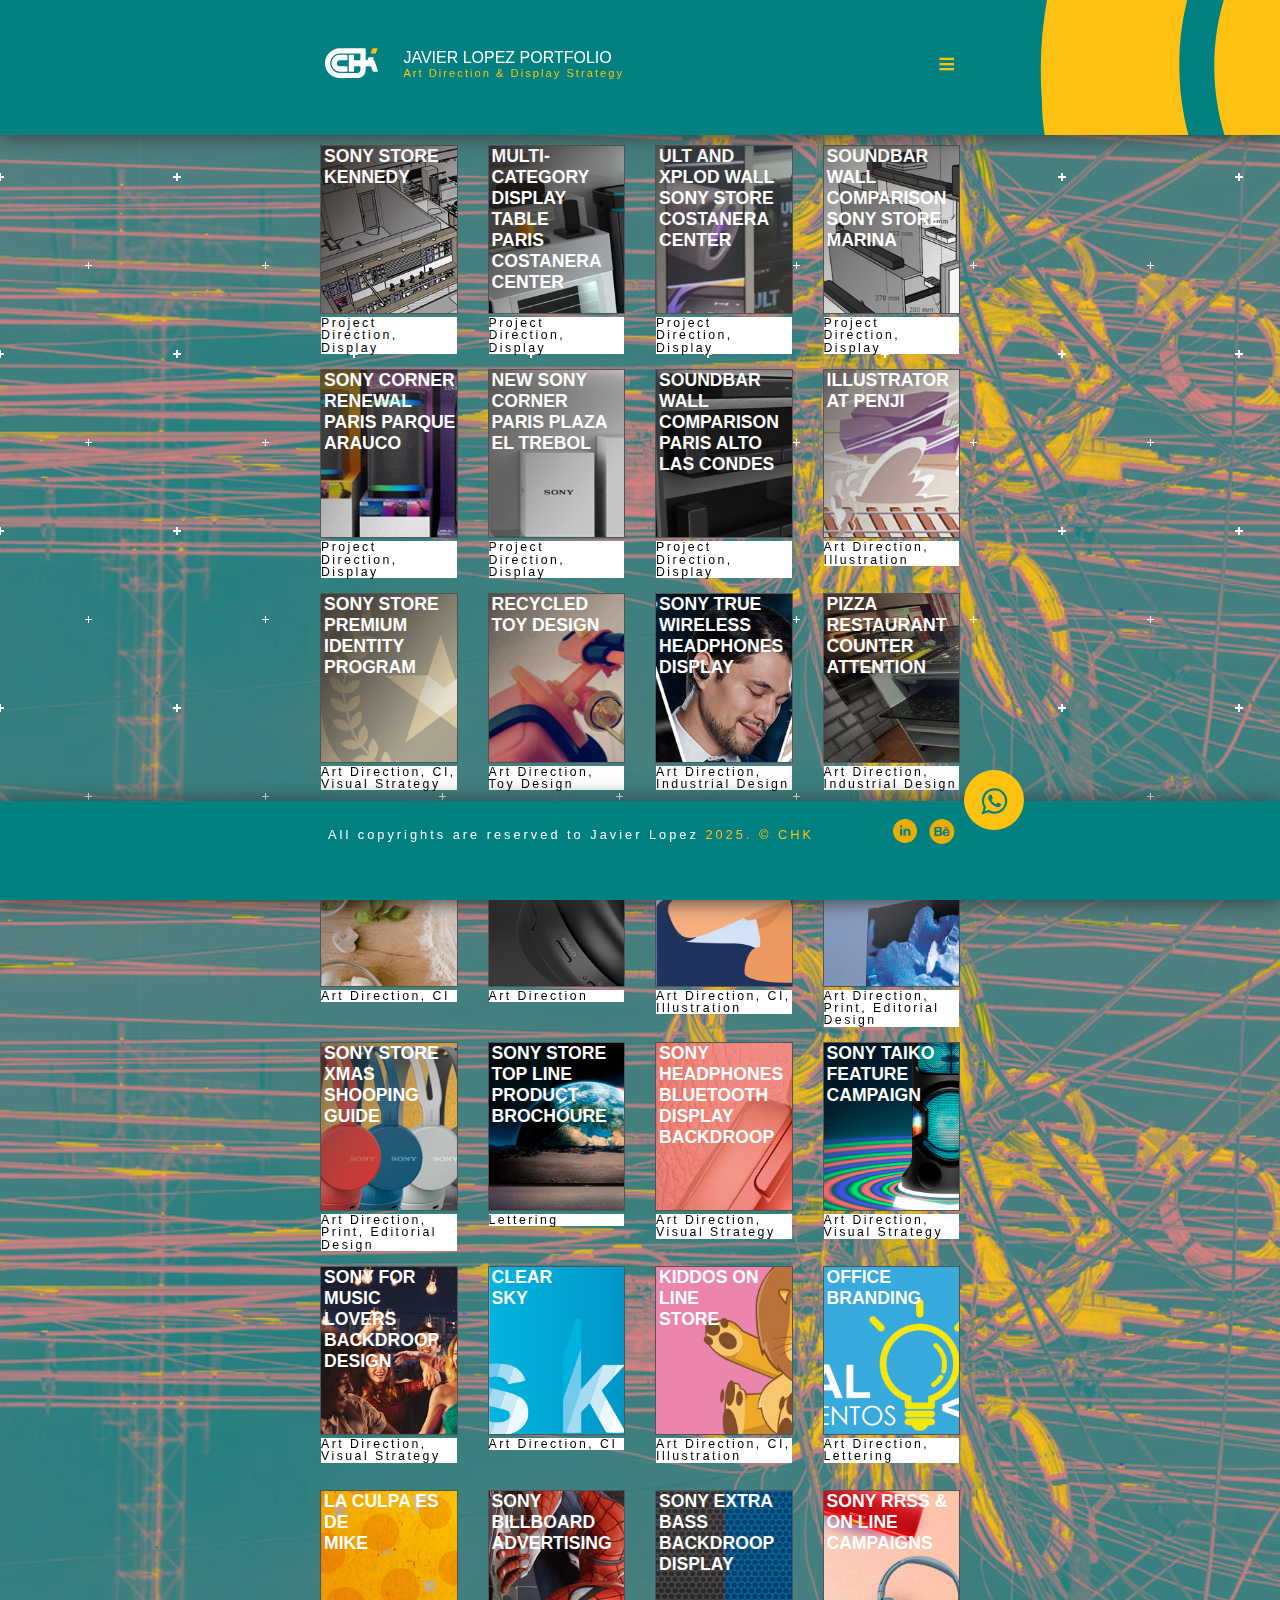
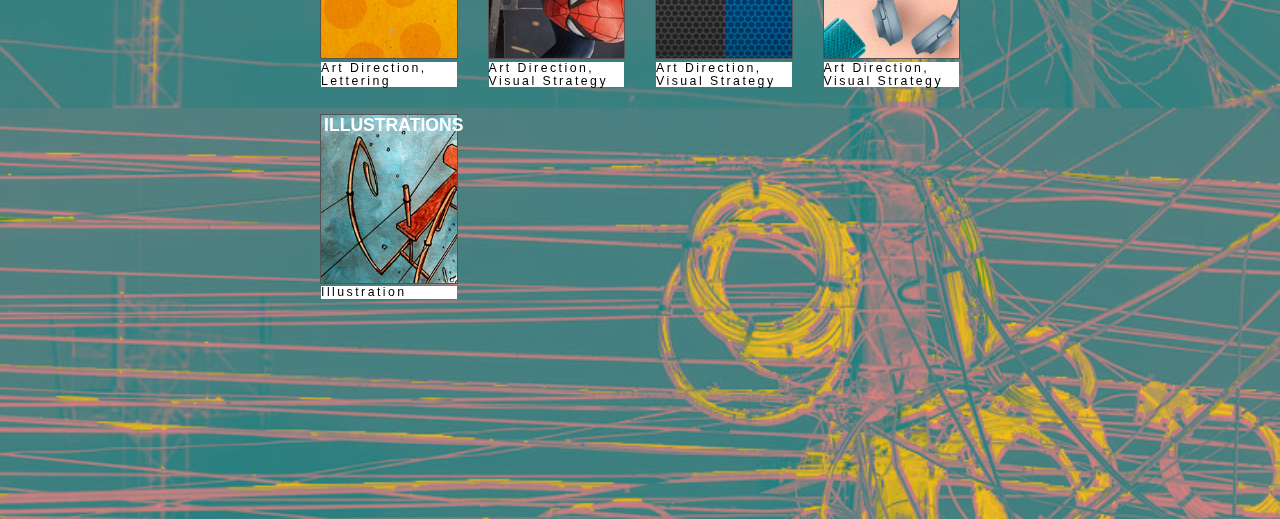
==== index.html @ 360b178e "Add files via upload" ====
<!doctype html>
<html>
<head>
<meta charset="UTF-8">
	
<link href="favicon.ico" rel="shortcut icon" type="image/x-icon"/>
<link href="favicon.ico" rel="icon" type="image/x-icon"/>
<link rel="manifest" href="manifest.json">
	<script src="https://cdn.jsdelivr.net/npm/swiffy-slider@1.4.0/dist/js/swiffy-slider.min.js" crossorigin="anonymous" defer></script>
<link href="https://cdn.jsdelivr.net/npm/swiffy-slider@1.4.0/dist/css/swiffy-slider.min.css" rel="stylesheet" crossorigin="anonymous">
	
<meta name="viewport" content="width=device-width, initial-scale=1.0">
<meta http-equiv="Content-Type" content="text/html; charset=iso-8859-1"/>
	
<title>JAVIER LOPEZ</title>
	
<link href="style.css" rel="stylesheet" type="text/css" />
<link rel="stylesheet" href="whatsapp.css">
	
</head>

<body>
	
	
	
	<div class="patternbox">
		<div class="cablesbox">
	
	  <link rel="stylesheet" href="https://maxcdn.bootstrapcdn.com/font-awesome/4.5.0/css/font-awesome.min.css">
<a href="https://api.whatsapp.com/send?phone=56939132270&text=" class="float" target="_blank">
<i class="fa fa-whatsapp my-float"></i>
</a>
	
<header class="header">
	
	<svg class="headerback"></svg>
	
	
	
	
	
  <div class="top logo-nav-container"> <span class="logo-icon">
	  
	  
	  
	  
<svg version="1.1" xmlns="http://www.w3.org/2000/svg" xmlns:xlink="http://www.w3.org/1999/xlink" x="0px" y="0px"
	 width="72.058px" height="40.489px" viewBox="0 0 72.058 40.489" enable-background="new 0 0 72.058 40.489" xml:space="preserve">
<g id="LETRAC">
	<path fill="#FFFFFF" d="M20.276,16.011h9.442c0.468,0,0.846-0.378,0.846-0.845V9.67c0.002-0.471-0.39-0.848-0.846-0.845
		c0,0-9.444,0-9.444,0c-15.147,0.603-15.139,22.237,0,22.838h9.444c0.456,0.003,0.848-0.375,0.846-0.846c0,0,0-5.646,0-5.646
		c0-0.467-0.378-0.845-0.846-0.845h-9.593C14.557,24.241,14.861,16.088,20.276,16.011z"/>
</g>
<g id="LETRAHK">
	<path fill="#FFFFFF" d="M72.004,30.542l-4.947-14.024c-0.125-0.297-0.42-0.507-0.764-0.507c-0.582,0.014-0.999-0.624-0.762-1.151
		c0,0,0.646-1.602,0.646-1.602c0.009-0.019,0.017-0.038,0.024-0.06c0.187-0.522-0.221-1.113-0.784-1.1c0,0-5.464,0-5.464,0
		c-0.297,0-0.56,0.157-0.706,0.395l-1.396,3.058c-0.135,0.273-0.417,0.46-0.743,0.46H56.17c-0.456,0-0.828-0.37-0.828-0.828V0.854
		c0-0.362-0.233-0.67-0.556-0.784C54.483-0.098,20.591,0.1,20.28,0.021C8.357-0.039-0.809,10.317,0.057,22.071
		C0.058,27.935,5.687,39.22,18.2,40.361c-1.31,0.269,25.89,0.015,25.906,0.102c6.179-0.002,11.237-4.971,11.237-11.466v-3.843
		c0-0.458,0.371-0.828,0.828-0.828h5.696c0.356,0,0.66,0.224,0.777,0.54l2.374,6.252c0.116,0.317,0.421,0.545,0.778,0.545h5.433
		C71.802,31.672,72.211,31.063,72.004,30.542z M48.155,29.079c0,2.625-1.761,4.34-4.052,4.34H20.281
		c-17.465-0.69-17.48-25.654,0-26.349c0,0,27.875,0,27.875,0v8.113c0,0.458-0.372,0.828-0.829,0.828h-6.985
		c-0.459,0-0.83-0.37-0.83-0.828V9.687c0-0.457-0.37-0.829-0.828-0.829h-5.534c-0.464-0.002-0.832,0.382-0.829,0.829
		c0,0,0,21.146,0,21.146c0,0.459,0.37,0.83,0.829,0.83h5.534c0.462,0.002,0.832-0.384,0.828-0.83c0,0,0-5.678,0-5.678
		c0-0.458,0.372-0.828,0.83-0.828h6.985c0.457,0,0.829,0.37,0.829,0.828v3.843C48.153,29.025,48.162,29.06,48.155,29.079z
		 M55.302,29.269c-0.012-0.002,0.004-0.024,0.006-0.037C55.308,29.232,55.302,29.269,55.302,29.269z"/>
</g>
<g id="TILDEK">
	<path fill="#FCC111" d="M71.345,1.186c0.246-0.527-0.174-1.175-0.758-1.161c0,0-5.464,0-5.464,0c-0.301,0-0.561,0.159-0.707,0.396
		l-2.144,5.488c-0.242,0.527,0.173,1.175,0.759,1.161c0,0,5.465,0,5.465,0c0.299,0,0.562-0.159,0.708-0.397L71.345,1.186z"/>
</g>
</svg>
	  
	  
	  

	  
	  </span>
	  
	<a href="#" class="logo">JAVIER LOPEZ <strong>PORTFOLIO</strong><br>
    <div><strong>Art Direction &amp; Display Strategy</strong></div>
    </a>
	  
    <div id="myNav" class="overlay"> <a href="javascript:void(0)" class="closebtn" onClick="closeNav()">&times;</a>
    <div class="overlay-content"> <h1 href="#">Hello!</h1>
		
		<a class="about">
Welcome to my portfolio, my name is Javier Alejandro López an art director from Venezuela, now based in Santiago, Chile. I focus on display strategy and brand experiences—from concept to execution. Over the past few years, I&rsquo;ve led the creative development of retail spaces and product exhibitions for Sony, including the full redesign of the Sony Store and interactive displays across major malls in Chile.<br><br>
My work blends visual storytelling with strategic thinking to create spaces that not only look great but also connect with people. Whether it&rsquo;s launching a new product line, designing immersive experiences, or reimagining how a brand shows up in-store, I&rsquo;m all about bringing ideas to life in a bold and meaningful way.<br><br>In this portfolio, you’ll find a curated selection of my recent work, including graphic design, illustrations, and experimental personal projects that showcase my creativity and range across different mediums.<br><br>
If you'd like to get in touch, feel free to reach out via WhatsApp or email—I&rsquo;d love to connect!<br><br><strong>chk.003@gmail.com</strong></a>

		<br>
		
		
		<img src="chk-tag.png" alt="">
		
		</div>
		
    </div>
	  
    <span class="bot" style="font-size:30px;cursor:pointer" onClick="openNav()">&#8801;</span></div>
	
</header>
	
	
<main class="main">
  <div class="fc">

	<a href="#miModal29" class="item" id="item29">
		SONY STORE<br>KENNEDY<p class="caption">Project Direction, Display</p>
		</a>
		<div id="miModal29" class="modal">
		<div class="modal-contenido">
	
			
	<div class="swiffy-slider slider-item-ratio-3x4 slider-item-nogap slider-item-nosnap slider-nav-dark slider-nav-visible slider-nav-page slider-indicators-square slider-indicators-dark slider-indicators-outside slider-indicators-highlight slider-indicators-sm" style="--swiffy-slider-nav-light:b;">
			<a href="#">&times;</a>
		<h2>Sony Store Kennedy</h2>
		<ul class="slider-container">
			<li><img src="SSKENNEDY-1.jpg" style="max-width: 100%;height: auto;"></li>
			<li><img src="SSKENNEDY-2.jpg" style="max-width: 100%;height: auto;"></li>
			<li><img src="SSKENNEDY-3.jpg" style="max-width: 100%;height: auto;"></li>
			<li><img src="SSKENNEDY-4.jpg" style="max-width: 100%;height: auto;"></li>
			<li><img src="SSKENNEDY-5.jpg" style="max-width: 100%;height: auto;"></li>
			<li><img src="SSKENNEDY-6.jpg" style="max-width: 100%;height: auto;"></li>
			<li><img src="SSKENNEDY-7.jpg" style="max-width: 100%;height: auto;"></li>
			<li><img src="SSKENNEDY-8.jpg" style="max-width: 100%;height: auto;"></li>
			<li><img src="SSKENNEDY-9.jpg" style="max-width: 100%;height: auto;"></li>
			<li><img src="SSKENNEDY-10.jpg" style="max-width: 100%;height: auto;"></li>
			<li><img src="SSKENNEDY-11.jpg" style="max-width: 100%;height: auto;"></li>
			<li><img src="SSKENNEDY-12.jpg" style="max-width: 100%;height: auto;"></li>
		</ul>
		<button type="button" class="slider-nav" ></button>
		<button type="button" class="slider-nav slider-nav-next" ></button>
		
		<p>
			I led the redesign of the Sony Store Kennedy so you can experience the brand like never before—through a modern, interactive space that feels more connected to you. It&rsquo;s an environment created to inspire, engage, and bring Sony even closer to people.<br><br><strong>Sony Store Kennedy, Chile 2025</strong></p>
	
		<div class="slider-indicators">
			<button class="active"></button>
			<button></button>
			<button></button>
		</div>
	</div>
			
		</div>
		</div>

	<a href="#miModal28" class="item" id="item28">
		MULTI-CATEGORY DISPLAY TABLE<br>PARIS COSTANERA CENTER<p class="caption">Project Direction, Display</p>
		</a>
		<div id="miModal28" class="modal">
		<div class="modal-contenido">
	
			
	<div class="swiffy-slider slider-item-ratio-3x4 slider-item-nogap slider-item-nosnap slider-nav-dark slider-nav-visible slider-nav-page slider-indicators-square slider-indicators-dark slider-indicators-outside slider-indicators-highlight slider-indicators-sm" style="--swiffy-slider-nav-light:b;">
			<a href="#">&times;</a>
		<h2>Multi-category Display Table Paris Costanera Center</h2>
		<ul class="slider-container">
			<li><img src="MESA_PARISCOSTANERA-1.jpg" style="max-width: 100%;height: auto;"></li>
			<li><img src="MESA_PARISCOSTANERA-2.jpg" style="max-width: 100%;height: auto;"></li>
			<li><img src="MESA_PARISCOSTANERA-3.jpg" style="max-width: 100%;height: auto;"></li>
			<li><img src="MESA_PARISCOSTANERA-4.jpg" style="max-width: 100%;height: auto;"></li>
			<li><img src="MESA_PARISCOSTANERA-5.jpg" style="max-width: 100%;height: auto;"></li>
			<li><img src="MESA_PARISCOSTANERA-6.jpg" style="max-width: 100%;height: auto;"></li>
			<li><img src="MESA_PARISCOSTANERA-7.jpg" style="max-width: 100%;height: auto;"></li>
			<li><img src="MESA_PARISCOSTANERA-8.jpg" style="max-width: 100%;height: auto;"></li>
			<li><img src="MESA_PARISCOSTANERA-9.jpg" style="max-width: 100%;height: auto;"></li>
			<li><img src="MESA_PARISCOSTANERA-10.jpg" style="max-width: 100%;height: auto;"></li>
			<li><img src="MESA_PARISCOSTANERA-11.jpg" style="max-width: 100%;height: auto;"></li>
			<li><img src="MESA_PARISCOSTANERA-12.jpg" style="max-width: 100%;height: auto;"></li>
		</ul>
		<button type="button" class="slider-nav" ></button>
		<button type="button" class="slider-nav slider-nav-next" ></button>
		
		<p>
			An interactive table display was created to showcase a selection of Sony speakers and headphones from different categories. The layout was designed to invite customer exploration, allowing them to test and compare products directly on the spot.<br><br><strong>Paris Costanera Center, Chile 2024</strong></p>
	
		<div class="slider-indicators">
			<button class="active"></button>
			<button></button>
			<button></button>
		</div>
	</div>
			
		</div>
		</div>

	<a href="#miModal27" class="item" id="item27">
		ULT AND XPLOD WALL<br>SONY STORE COSTANERA CENTER<p class="caption">Project Direction, Display</p>
		</a>
		<div id="miModal27" class="modal">
		<div class="modal-contenido">
	
			
	<div class="swiffy-slider slider-item-ratio-3x4 slider-item-nogap slider-item-nosnap slider-nav-dark slider-nav-visible slider-nav-page slider-indicators-square slider-indicators-dark slider-indicators-outside slider-indicators-highlight slider-indicators-sm" style="--swiffy-slider-nav-light:b;">
			<a href="#">&times;</a>
		<h2>ULT and XPLOD Wall Sony Store Costanera Center</h2>
		<ul class="slider-container">
			<li><img src="ULTXPLOD_SSCOSTANERA-1.jpg" style="max-width: 100%;height: auto;"></li>
			<li><img src="ULTXPLOD_SSCOSTANERA-2.jpg" style="max-width: 100%;height: auto;"></li>
			<li><img src="ULTXPLOD_SSCOSTANERA-3.jpg" style="max-width: 100%;height: auto;"></li>
			<li><img src="ULTXPLOD_SSCOSTANERA-4.jpg" style="max-width: 100%;height: auto;"></li>
			<li><img src="ULTXPLOD_SSCOSTANERA-5.jpg" style="max-width: 100%;height: auto;"></li>
			<li><img src="ULTXPLOD_SSCOSTANERA-6.jpg" style="max-width: 100%;height: auto;"></li>
			<li><img src="ULTXPLOD_SSCOSTANERA-7.jpg" style="max-width: 100%;height: auto;"></li>
			<li><img src="ULTXPLOD_SSCOSTANERA-8.jpg" style="max-width: 100%;height: auto;"></li>
			<li><img src="ULTXPLOD_SSCOSTANERA-9.jpg" style="max-width: 100%;height: auto;"></li>
			<li><img src="ULTXPLOD_SSCOSTANERA-10.jpg" style="max-width: 100%;height: auto;"></li>
		</ul>
	
		<button type="button" class="slider-nav" ></button>
		<button type="button" class="slider-nav slider-nav-next" ></button>
		
		<p>
			The ULT space was designed to showcase Sony&rsquo;s powerful new audio systems through bold visuals and hands-on demos, allowing customers to fully experience the energy and sound performance of the line.

The XPLOD area focused on car audio, recreating an in-car environment where users could hear the deep bass and clarity that define the XPLOD brand.

Both exhibitions delivered immersive brand experiences, boosting customer engagement and product visibility in a high-traffic, premium retail setting.<br><br><strong>Sony Store Costanera Center, Chile 2024</strong></p>
	
		<div class="slider-indicators">
			<button class="active"></button>
			<button></button>
			<button></button>
		</div>
	</div>
			
		</div>
		</div>

	<a href="#miModal26" class="item" id="item26">
		SOUNDBAR WALL<br>COMPARISON<br>SONY STORE MARINA<p class="caption">Project Direction, Display</p>
		</a>
		<div id="miModal26" class="modal">
		<div class="modal-contenido">
	
			
	<div class="swiffy-slider slider-item-ratio-3x4 slider-item-nogap slider-item-nosnap slider-nav-dark slider-nav-visible slider-nav-page slider-indicators-square slider-indicators-dark slider-indicators-outside slider-indicators-highlight slider-indicators-sm" style="--swiffy-slider-nav-light:b;">
			<a href="#">&times;</a>
		<h2>Soundbar Wall Comparison Sony Store Marina (Viña)</h2>
		<ul class="slider-container">
			<li><img src="PILAR_SSVINA-1.jpg" style="max-width: 100%;height: auto;"></li>
			<li><img src="PILAR_SSVINA-2.jpg" style="max-width: 100%;height: auto;"></li>
			<li><img src="PILAR_SSVINA-3.jpg" style="max-width: 100%;height: auto;"></li>
			<li><img src="PILAR_SSVINA-4.jpg" style="max-width: 100%;height: auto;"></li>
			<li><img src="PILAR_SSVINA-5.jpg" style="max-width: 100%;height: auto;"></li>
			<li><img src="PILAR_SSVINA-6.jpg" style="max-width: 100%;height: auto;"></li>
		</ul>
	
		<button type="button" class="slider-nav" ></button>
		<button type="button" class="slider-nav slider-nav-next" ></button>
		
		<p>
			This exhibition was carefully planned and executed to showcase a range of Sony soundbars using a cascading layout. The goal was to provide customers with a clear and immersive way to compare different models based on design, features, and audio performance.<br><br><strong>Sony Store Boulevard Mall Marina (Viña), Chile 2024</strong></p>
	
		<div class="slider-indicators">
			<button class="active"></button>
			<button></button>
			<button></button>
		</div>
	</div>
			
		</div>
		</div>

	<a href="#miModal25" class="item" id="item25">
		SONY CORNER RENEWAL<br>PARIS PARQUE ARAUCO<p class="caption">Project Direction, Display</p>
		</a>
		<div id="miModal25" class="modal">
		<div class="modal-contenido">
	
			
	<div class="swiffy-slider slider-item-ratio-3x4 slider-item-nogap slider-item-nosnap slider-nav-dark slider-nav-visible slider-nav-page slider-indicators-square slider-indicators-dark slider-indicators-outside slider-indicators-highlight slider-indicators-sm" style="--swiffy-slider-nav-light:b;">
			<a href="#">&times;</a>
		<h2>Sony Corner Renewal Paris Parque Arauco</h2>
		<ul class="slider-container">
			<li><img src="TRASERA_PARISPARQUE-1.jpg" style="max-width: 100%;height: auto;"></li>
			<li><img src="TRASERA_PARISPARQUE-2.jpg" style="max-width: 100%;height: auto;"></li>
			<li><img src="TRASERA_PARISPARQUE-3.jpg" style="max-width: 100%;height: auto;"></li>
			<li><img src="TRASERA_PARISPARQUE-4.jpg" style="max-width: 100%;height: auto;"></li>
			<li><img src="TRASERA_PARISPARQUE-5.jpg" style="max-width: 100%;height: auto;"></li>
			<li><img src="TRASERA_PARISPARQUE-6.jpg" style="max-width: 100%;height: auto;"></li>
			<li><img src="TRASERA_PARISPARQUE-7.jpg" style="max-width: 100%;height: auto;"></li>
			<li><img src="TRASERA_PARISPARQUE-8.jpg" style="max-width: 100%;height: auto;"></li>
			<li><img src="TRASERA_PARISPARQUE-9.jpg" style="max-width: 100%;height: auto;"></li>
		</ul>
	
		<button type="button" class="slider-nav" ></button>
		<button type="button" class="slider-nav slider-nav-next" ></button>
		
		<p>
			The Sony corner at Paris Parque Arauco underwent a complete renovation to enhance the customer experience and align with the brand&rsquo;s global image. The new design features a modern, open layout with updated furniture, improved lighting, and dedicated zones for audio and video.<br><br><strong>Paris Parque Arauco, Chile 2023</strong></p>
	
		<div class="slider-indicators">
			<button class="active"></button>
			<button></button>
			<button></button>
		</div>
	</div>
			
		</div>
		</div>

	<a href="#miModal24" class="item" id="item24">
		NEW SONY CORNER<br>PARIS PLAZA EL TREBOL<p class="caption">Project Direction, Display</p>
		</a>
		<div id="miModal24" class="modal">
		<div class="modal-contenido">
	
			
	<div class="swiffy-slider slider-item-ratio-3x4 slider-item-nogap slider-item-nosnap slider-nav-dark slider-nav-visible slider-nav-page slider-indicators-square slider-indicators-dark slider-indicators-outside slider-indicators-highlight slider-indicators-sm" style="--swiffy-slider-nav-light:b;">
			<a href="#">&times;</a>
		<h2>New Sony Corner Paris Plaza El Trebol</h2>
		<ul class="slider-container">
			<li><img src="CORNER_PARIS_ELTREBOL-1.jpg" style="max-width: 100%;height: auto;"></li>
			<li><img src="CORNER_PARIS_ELTREBOL-2.jpg" style="max-width: 100%;height: auto;"></li>
			<li><img src="CORNER_PARIS_ELTREBOL-3.jpg" style="max-width: 100%;height: auto;"></li>
			<li><img src="CORNER_PARIS_ELTREBOL-4.jpg" style="max-width: 100%;height: auto;"></li>
			<li><img src="CORNER_PARIS_ELTREBOL-5.jpg" style="max-width: 100%;height: auto;"></li>
			<li><img src="CORNER_PARIS_ELTREBOL-6.jpg" style="max-width: 100%;height: auto;"></li>
			<li><img src="CORNER_PARIS_ELTREBOL-7.jpg" style="max-width: 100%;height: auto;"></li>
			<li><img src="CORNER_PARIS_ELTREBOL-8.jpg" style="max-width: 100%;height: auto;"></li>
		</ul>
	
		<button type="button" class="slider-nav" ></button>
		<button type="button" class="slider-nav slider-nav-next" ></button>
		
		<p>
			A Sony exhibition was made in a dedicated corner of a major shopping mall in a key region of Chile. The space was designed to highlight Sony&rsquo;s latest technology and product innovations, offering visitors an immersive brand experience. The setup included interactive displays, product demos, and hands-on stations where customers could explore Sony&rsquo;s audio solutions. The exhibition aimed to strengthen brand presence in the region while allowing consumers to engage directly with the products in a high-traffic, accessible location.<br><br><strong>Paris Mall Plaza El trebol (Concepción), Chile 2023</strong></p>
	
		<div class="slider-indicators">
			<button class="active"></button>
			<button></button>
			<button></button>
		</div>
	</div>
			
		</div>
		</div>

	<a href="#miModal23" class="item" id="item23">
		SOUNDBAR WALL<br>COMPARISON<br>PARIS ALTO LAS CONDES<p class="caption">Project Direction, Display</p>
		</a>
		<div id="miModal23" class="modal">
		<div class="modal-contenido">
	
			
	<div class="swiffy-slider slider-item-ratio-3x4 slider-item-nogap slider-item-nosnap slider-nav-dark slider-nav-visible slider-nav-page slider-indicators-square slider-indicators-dark slider-indicators-outside slider-indicators-highlight slider-indicators-sm" style="--swiffy-slider-nav-light:b;">
			<a href="#">&times;</a>
		<h2>Sounsbar Wall Comparison Paris Alto Las Condes</h2>
		<ul class="slider-container">
			<li><img src="PILAR_PALC-1.jpg" style="max-width: 100%;height: auto;"></li>
			<li><img src="PILAR_PALC-2.jpg" style="max-width: 100%;height: auto;"></li>
			<li><img src="PILAR_PALC-3.jpg" style="max-width: 100%;height: auto;"></li>
			<li><img src="PILAR_PALC-4.jpg" style="max-width: 100%;height: auto;"></li>
		</ul>
	
		<button type="button" class="slider-nav" ></button>
		<button type="button" class="slider-nav slider-nav-next" ></button>
		
		<p>
			A special exhibition was developed to showcase and compare different Sony soundbars, allowing customers to experience and understand the differences between each model. The display featured a side-by-side setup where visitors could easily switch between soundbars to evaluate their audio quality, features, and performance.<br><br><strong>Paris Alto Las Condes, Chile 2022</strong></p>
	
		<div class="slider-indicators">
			<button class="active"></button>
			<button></button>
			<button></button>
		</div>
	</div>
			
		</div>
		</div>

	<a href="#miModal22" class="item" id="item22">
		ILLUSTRATOR<br>AT PENJI<p class="caption">Art Direction, Illustration</p>
		</a>
		<div id="miModal22" class="modal">
		<div class="modal-contenido">
	
			
	<div class="swiffy-slider slider-item-ratio-3x4 slider-item-nogap slider-item-nosnap slider-nav-dark slider-nav-visible slider-nav-page slider-indicators-square slider-indicators-dark slider-indicators-outside slider-indicators-highlight slider-indicators-sm" style="--swiffy-slider-nav-light:b;">
			<a href="#">&times;</a>
		<h2>Illustrator at Penji</h2>
		<ul class="slider-container">
			<li><img src="PENJI-1.jpg" style="max-width: 100%;height: auto;"></li>
			<li><img src="PENJI-2.jpg" style="max-width: 100%;height: auto;"></li>
			<li><img src="PENJI-3.jpg" style="max-width: 100%;height: auto;"></li>
			<li><img src="PENJI-4.jpg" style="max-width: 100%;height: auto;"></li>
			<li><img src="PENJI-5.jpg" style="max-width: 100%;height: auto;"></li>
			<li><img src="PENJI-6.jpg" style="max-width: 100%;height: auto;"></li>
			<li><img src="PENJI-7.jpg" style="max-width: 100%;height: auto;"></li>
			<li><img src="PENJI-8.jpg" style="max-width: 100%;height: auto;"></li>
			<li><img src="PENJI-9.jpg" style="max-width: 100%;height: auto;"></li>
			<li><img src="PENJI-10.jpg" style="max-width: 100%;height: auto;"></li>
		</ul>
	
		<button type="button" class="slider-nav" ></button>
		<button type="button" class="slider-nav slider-nav-next" ></button>
		
		<p>
			As an illustrator for Penji, I crafted unique pieces on demand, turning concepts into visual stories<br><br><strong>Penji, USA 2022</strong></p>
	
		<div class="slider-indicators">
			<button class="active"></button>
			<button></button>
			<button></button>
		</div>
	</div>
			
		</div>
		</div>
	  
<a href="#miModal3" class="item" id="item3">
    SONY STORE<br>PREMIUM IDENTITY PROGRAM<p class="caption">Art Direction, CI, Visual Strategy</p>
	</a>
	<div id="miModal3" class="modal">
	<div class="modal-contenido">

		
<div class="swiffy-slider slider-item-ratio-3x4 slider-item-nogap slider-item-nosnap slider-nav-dark slider-nav-visible slider-nav-page slider-indicators-square slider-indicators-dark slider-indicators-outside slider-indicators-highlight slider-indicators-sm" style="--swiffy-slider-nav-light:b;">
	    <a href="#">&times;</a>
    <h2>Sony Store Premium Identity</h2>
    <ul class="slider-container">
        <li><img src="SSP-1.jpg" style="max-width: 100%;height: auto;"></li>
        <li><img src="SSP-2.jpg" style="max-width: 100%;height: auto;"></li>
        <li><img src="SSP-3.jpg" style="max-width: 100%;height: auto;"></li>
		<li><img src="SSP-4.jpg" style="max-width: 100%;height: auto;"></li>
		<li><img src="SSP-5.jpg" style="max-width: 100%;height: auto;"></li>
		<li><img src="SSP-6.jpg" style="max-width: 100%;height: auto;"></li>
		<li><img src="SSP-7.jpg" style="max-width: 100%;height: auto;"></li>
		<li><img src="SSP-8.jpg" style="max-width: 100%;height: auto;"></li>
		<li><img src="SSP-9.jpg" style="max-width: 100%;height: auto;"></li>
		<li><img src="SSP-10.jpg" style="max-width: 100%;height: auto;"></li>
		<li><img src="SSP-11.jpg" style="max-width: 100%;height: auto;"></li>
		<li><img src="SSP-12.jpg" style="max-width: 100%;height: auto;"></li>
    </ul>

    <button type="button" class="slider-nav" ></button>
    <button type="button" class="slider-nav slider-nav-next" ></button>
	
	<p>
This visual display strategy is enhanced in order to highlight the benefits associated with Premium products and programs within Sony Stores. The goal was to differentiate these top-of-the-line products from the rest, and thereby generate immediate consumer recognition<br><br><strong>Sony SRLA, Chile 2018</strong></p>

    <div class="slider-indicators">
        <button class="active"></button>
        <button></button>
        <button></button>
    </div>
</div>
		
	</div>
	</div>  
	  
	  
	  <a href="#miModal7" class="item" id="item7">
    RECYCLED<br>TOY DESIGN<p class="caption">Art Direction, Toy Design</p>
	</a>
	<div id="miModal7" class="modal">
	<div class="modal-contenido">

		
<div class="swiffy-slider slider-item-ratio-3x4 slider-item-nogap slider-item-nosnap slider-nav-dark slider-nav-visible slider-nav-page slider-indicators-square slider-indicators-dark slider-indicators-outside slider-indicators-highlight slider-indicators-sm" style="--swiffy-slider-nav-light:b;">
	    <a href="#">&times;</a>
    <h2>Recycled Toy Design</h2>
    <ul class="slider-container">
        <li><img src="TD-1.jpg" style="max-width: 100%;height: auto;"></li>
        <li><img src="TD-2.jpg" style="max-width: 100%;height: auto;"></li>
        <li><img src="TD-3.jpg" style="max-width: 100%;height: auto;"></li>	
		<li><img src="TD-4.jpg" style="max-width: 100%;height: auto;"></li>	
		<li><img src="TD-5.jpg" style="max-width: 100%;height: auto;"></li>	
		<li><img src="TD-6.jpg" style="max-width: 100%;height: auto;"></li>	
		<li><img src="TD-7.jpg" style="max-width: 100%;height: auto;"></li>	
		<li><img src="TD-8.jpg" style="max-width: 100%;height: auto;"></li>	 
		<li><img src="TD-9.jpg" style="max-width: 100%;height: auto;"></li>
		<li><img src="TD-10.jpg" style="max-width: 100%;height: auto;"></li>
		<li><img src="TD-11.jpg" style="max-width: 100%;height: auto;"></li>
		<li><img src="TD-12.jpg" style="max-width: 100%;height: auto;"></li>
	</ul>

    <button type="button" class="slider-nav" ></button>
    <button type="button" class="slider-nav slider-nav-next" ></button>
	
	<p>Personal project of reuse of recycled plastic material to create articulated prototypes of collectible toys<br><br><strong>Personal Project, Spain 2013</strong></p>

    <div class="slider-indicators">
        <button class="active"></button>
        <button></button>
        <button></button>
    </div>
</div>
		
	</div>
	</div>		
	  
	  
	  
	  <a href="#miModal8" class="item" id="item8">
    SONY TRUE WIRELESS<br>HEADPHONES DISPLAY<p class="caption">Art Direction, Industrial Design</p>
	</a>
	<div id="miModal8" class="modal">
	<div class="modal-contenido">

		
<div class="swiffy-slider slider-item-ratio-3x4 slider-item-nogap slider-item-nosnap slider-nav-dark slider-nav-visible slider-nav-page slider-indicators-square slider-indicators-dark slider-indicators-outside slider-indicators-highlight slider-indicators-sm" style="--swiffy-slider-nav-light:b;">
	    <a href="#">&times;</a>
    <h2>Sony True Wireless Headphones Display</h2>
    <ul class="slider-container">
        <li><img src="STW-1.jpg" style="max-width: 100%;height: auto;"></li>
        <li><img src="STW-2.jpg" style="max-width: 100%;height: auto;"></li>
        <li><img src="STW-3.jpg" style="max-width: 100%;height: auto;"></li>	
		<li><img src="STW-4.jpg" style="max-width: 100%;height: auto;"></li>	
		<li><img src="STW-5.jpg" style="max-width: 100%;height: auto;"></li>	
		<li><img src="STW-6.jpg" style="max-width: 100%;height: auto;"></li>	
		<li><img src="STW-7.jpg" style="max-width: 100%;height: auto;"></li>	
		<li><img src="STW-8.jpg" style="max-width: 100%;height: auto;"></li>
	</ul>

    <button type="button" class="slider-nav" ></button>
    <button type="button" class="slider-nav slider-nav-next" ></button>
	
	<p>Removable and adaptable display furniture for various marketing activities within Sony Stores. In this particular project it was used to introduce the new line of wireless hearing pods. The totem was designed to be part of the permanent furniture layout of the stores<br><br><strong>Sony SRLA, Chile 2018</strong></p>

    <div class="slider-indicators">
        <button class="active"></button>
        <button></button>
        <button></button>
    </div>
</div>
		
	</div>
	</div>
	  
	  
	  
	  <a href="#miModal11" class="item" id="item11">
    PIZZA RESTAURANT<br>COUNTER ATTENTION<p class="caption">Art Direction, Industrial Design</p>
	</a>
	<div id="miModal11" class="modal">
	<div class="modal-contenido">

		
<div class="swiffy-slider slider-item-ratio-3x4 slider-item-nogap slider-item-nosnap slider-nav-dark slider-nav-visible slider-nav-page slider-indicators-square slider-indicators-dark slider-indicators-outside slider-indicators-highlight slider-indicators-sm" style="--swiffy-slider-nav-light:b;">
	    <a href="#">&times;</a>
    <h2>Pizza restaurant Counter Attention</h2>
    <ul class="slider-container">
        <li><img src="MLC-1.jpg" style="max-width: 100%;height: auto;"></li>
        <li><img src="MLC-2.jpg" style="max-width: 100%;height: auto;"></li>
        <li><img src="MLC-3.jpg" style="max-width: 100%;height: auto;"></li>	
		<li><img src="MLC-4.jpg" style="max-width: 100%;height: auto;"></li>	
		
	</ul>

    <button type="button" class="slider-nav" ></button>
    <button type="button" class="slider-nav slider-nav-next" ></button>
	
	<p>Modular service furniture designed to facilitate the handling and production of pizzas. In addition to taking care of functional aspects in the handled and storage of food, its sober style was highlighted with warm colors attached to the look &amp; feel of the pizzeria<br><br><strong>Pizzas La Central, Chile, 2021</strong></p>

    <div class="slider-indicators">
        <button class="active"></button>
        <button></button>
        <button></button>
    </div>
</div>
		
	</div>
	</div>
	  
	  
	  
<a href="#miModal19" class="item" id="item19">
    PIZZAS<br>LA CENTRAL<p class="caption">Art Direction, CI</p>
	</a>
	<div id="miModal19" class="modal">
	<div class="modal-contenido">

		
<div class="swiffy-slider slider-item-ratio-3x4 slider-item-nogap slider-item-nosnap slider-nav-dark slider-nav-visible slider-nav-page slider-indicators-square slider-indicators-dark slider-indicators-outside slider-indicators-highlight slider-indicators-sm" style="--swiffy-slider-nav-light:b;">
	    <a href="#">&times;</a>
    <h2>Pizzas La Central</h2>
    <ul class="slider-container">
        <li><img src="LC-1.jpg" style="max-width: 100%;height: auto;"></li>
        <li><img src="LC-2.jpg" style="max-width: 100%;height: auto;"></li>
		<li><img src="LC-3.jpg" style="max-width: 100%;height: auto;"></li>
		<li><img src="LC-4.jpg" style="max-width: 100%;height: auto;"></li>
		<li><img src="LC-5.jpg" style="max-width: 100%;height: auto;"></li>
		<li><img src="LC-6.jpg" style="max-width: 100%;height: auto;"></li>
		<li><img src="LC-7.jpg" style="max-width: 100%;height: auto;"></li>
		<li><img src="LC-8.jpg" style="max-width: 100%;height: auto;"></li>
		<li><img src="LC-9.jpg" style="max-width: 100%;height: auto;"></li>
		<li><img src="LC-10.jpg" style="max-width: 100%;height: auto;"></li>
		<li><img src="LC-11.jpg" style="max-width: 100%;height: auto;"></li>
		<li><img src="LC-12.jpg" style="max-width: 100%;height: auto;"></li>
		
	</ul>

    <button type="button" class="slider-nav" ></button>
    <button type="button" class="slider-nav slider-nav-next" ></button>
	
	<p>I created this visual identity using bright colors that directly denote the product offered and its origin. The green, red and white allude to the Italian flag as the basis of all communication. The composition of the different elements positions the brand with a food franchise style, in this way it competes as equals with other already established restaurants <br><br><strong>Pizzas La Central, Chile 2021</strong></p>

    <div class="slider-indicators">
        <button class="active"></button>
        <button></button>
        <button></button>
    </div>
</div>
		
	</div>
	</div>
	  
	  
	  
	  	  <a href="#miModal16" class="item" id="item16">
    SONY HEADPHONE<br>LAUNCH CAMPAIGN<p class="caption">Art Direction</p>
	</a>
	<div id="miModal16" class="modal">
	<div class="modal-contenido">

		
<div class="swiffy-slider slider-item-ratio-3x4 slider-item-nogap slider-item-nosnap slider-nav-dark slider-nav-visible slider-nav-page slider-indicators-square slider-indicators-dark slider-indicators-outside slider-indicators-highlight slider-indicators-sm" style="--swiffy-slider-nav-light:b;">
	    <a href="#">&times;</a>
    <h2>Sony Headphones launch campaign</h2>
    <ul class="slider-container">
        <li><img src="1000XM4-1.jpg" style="max-width: 100%;height: auto;"></li>
        <li><img src="1000XM4-2.jpg" style="max-width: 100%;height: auto;"></li>
		<li><img src="1000XM4-3.jpg" style="max-width: 100%;height: auto;"></li>
		<li><img src="1000XM4-4.jpg" style="max-width: 100%;height: auto;"></li>
		<li><img src="1000XM4-5.jpg" style="max-width: 100%;height: auto;"></li>
		<li><img src="1000XM4-6.jpg" style="max-width: 100%;height: auto;"></li>
		<li><img src="1000XM4-7.jpg" style="max-width: 100%;height: auto;"></li>
		
	</ul>

    <button type="button" class="slider-nav" ></button>
    <button type="button" class="slider-nav slider-nav-next" ></button>
	
	<p>These set of images was designed as a 1000xm4 headphones launch campaign in Chile, different visual pieces of minimalist composition were created that harmoniously accompany the tagline  “Only music. Nothing more"<br><br><strong>Sony SRLA, Chile 2020</strong></p>

    <div class="slider-indicators">
        <button class="active"></button>
        <button></button>
        <button></button>
    </div>
</div>
		
	</div>
	</div>
	  
	  
	  
	<a href="#miModal5" class="item" id="item5">
    SIGNAGE FOR<br>COVID-19 PREVENTION<p class="caption">Art Direction, CI, Illustration</p>
	</a>
	<div id="miModal5" class="modal">
	<div class="modal-contenido">

		
<div class="swiffy-slider slider-item-ratio-3x4 slider-item-nogap slider-item-nosnap slider-nav-dark slider-nav-visible slider-nav-page slider-indicators-square slider-indicators-dark slider-indicators-outside slider-indicators-highlight slider-indicators-sm" style="--swiffy-slider-nav-light:b;">
	    <a href="#">&times;</a>
    <h2>Signage fpr COVID-19 prevention</h2>
    <ul class="slider-container">
        <li><img src="SCOVID-1.jpg" style="max-width: 100%;height: auto;"></li>
        <li><img src="SCOVID-2.jpg" style="max-width: 100%;height: auto;"></li>
        <li><img src="SCOVID-3.jpg" style="max-width: 100%;height: auto;"></li>	
	</ul>

    <button type="button" class="slider-nav" ></button>
    <button type="button" class="slider-nav slider-nav-next" ></button>
	
	<p>Corporate signage to communicate COVID-19 prevention care in the Sony Executive Building<br><br><strong>Sony Electronics Latin America, Chile 2020</strong></p>

    <div class="slider-indicators">
        <button class="active"></button>
        <button></button>
        <button></button>
    </div>
</div>
		
	</div>
	</div>	
	  
	  
	  
<a href="#miModal2" class="item" id="item2">
    SONY BRAVIA 2018 TV LINE UP<br>CATALOG<p class="caption">Art Direction, Print, Editorial Design</p>
	</a>
	<div id="miModal2" class="modal">
	<div class="modal-contenido">

		
<div class="swiffy-slider slider-item-ratio-3x4 slider-item-nogap slider-item-nosnap slider-nav-dark slider-nav-visible slider-nav-page slider-indicators-square slider-indicators-dark slider-indicators-outside slider-indicators-highlight slider-indicators-sm" style="--swiffy-slider-nav-light:b;">
	    <a href="#">&times;</a>
    <h2>Sony BRAVIA 2018 TV Line Up catalog</h2>
    <ul class="slider-container">
        <li><img src="BRAVIA-C01.jpg" style="max-width: 100%;height: auto;"></li>
        <li><img src="BRAVIA-C02.jpg" style="max-width: 100%;height: auto;"></li>
        <li><img src="BRAVIA-C03.jpg" style="max-width: 100%;height: auto;"></li>
		<li><img src="BRAVIA-C04.jpg" style="max-width: 100%;height: auto;"></li>
		<li><img src="BRAVIA-C05.jpg" style="max-width: 100%;height: auto;"></li>
		<li><img src="BRAVIA-C06.jpg" style="max-width: 100%;height: auto;"></li>
		<li><img src="BRAVIA-C07.jpg" style="max-width: 100%;height: auto;"></li>
		<li><img src="BRAVIA-C08.jpg" style="max-width: 100%;height: auto;"></li>
		<li><img src="BRAVIA-C09.jpg" style="max-width: 100%;height: auto;"></li>
    </ul>

    <button type="button" class="slider-nav" ></button>
    <button type="button" class="slider-nav slider-nav-next" ></button>
	
	<p>Catalog design created for Sony TV line BRAVIA launch campaign<br><br><strong>Sony SRLA, Chile 2018</strong></p>

    <div class="slider-indicators">
        <button class="active"></button>
        <button></button>
        <button></button>
    </div>
</div>
		
	</div>
	</div>
	  
	  
	  
	  	  <a href="#miModal13" class="item" id="item13">
    SONY STORE XMAS<br>SHOOPING GUIDE<p class="caption">Art Direction, Print, Editorial Design</p>
	</a>
	<div id="miModal13" class="modal">
	<div class="modal-contenido">

		
<div class="swiffy-slider slider-item-ratio-3x4 slider-item-nogap slider-item-nosnap slider-nav-dark slider-nav-visible slider-nav-page slider-indicators-square slider-indicators-dark slider-indicators-outside slider-indicators-highlight slider-indicators-sm" style="--swiffy-slider-nav-light:b;">
	    <a href="#">&times;</a>
    <h2>Sony Store Xmas Shoping Guide</h2>
    <ul class="slider-container">
        <li><img src="GUIA-1.jpg" style="max-width: 100%;height: auto;"></li>
        <li><img src="GUIA-2.jpg" style="max-width: 100%;height: auto;"></li>
        <li><img src="GUIA-3.jpg" style="max-width: 100%;height: auto;"></li>		
		<li><img src="GUIA-4.jpg" style="max-width: 100%;height: auto;"></li>	
		<li><img src="GUIA-5.jpg" style="max-width: 100%;height: auto;"></li>
		<li><img src="GUIA-6.jpg" style="max-width: 100%;height: auto;"></li>
		<li><img src="GUIA-7.jpg" style="max-width: 100%;height: auto;"></li>
		
	</ul>

    <button type="button" class="slider-nav" ></button>
    <button type="button" class="slider-nav slider-nav-next" ></button>
	
	<p>Shopping catalog corresponding to 2018 Christmas campaign<br><br><strong>Sony SRLA, Chile 2018</strong></p>

    <div class="slider-indicators">
        <button class="active"></button>
        <button></button>
        <button></button>
    </div>
</div>
		
	</div>
	</div>
	  
	  
	  
	  	  <a href="#miModal14" class="item" id="item14">
    SONY STORE TOP LINE<br>PRODUCT BROCHOURE<p class="caption">Lettering</p>
	</a>
	<div id="miModal14" class="modal">
	<div class="modal-contenido">

		
<div class="swiffy-slider slider-item-ratio-3x4 slider-item-nogap slider-item-nosnap slider-nav-dark slider-nav-visible slider-nav-page slider-indicators-square slider-indicators-dark slider-indicators-outside slider-indicators-highlight slider-indicators-sm" style="--swiffy-slider-nav-light:b;">
	    <a href="#">&times;</a>
    <h2>Sony Store Top Line Product brochoure</h2>
    <ul class="slider-container">
        <li><img src="TOPL-1.jpg" style="max-width: 100%;height: auto;"></li>
        <li><img src="TOPL-2.jpg" style="max-width: 100%;height: auto;"></li>
		
	</ul>

    <button type="button" class="slider-nav" ></button>
    <button type="button" class="slider-nav slider-nav-next" ></button>
	
	<p>Minimalist brochure highlighting the stylish design of Sony Store's top-of-the-line products<br><br><strong>Sony SRLA, Chile 2017</strong></p>

    <div class="slider-indicators">
        <button class="active"></button>
        <button></button>
        <button></button>
    </div>
</div>
		
	</div>
	</div>

	  
	<a href="#miModal" class="item" id="item1">
    SONY HEADPHONES BLUETOOTH<br>DISPLAY BACKDROOP<p class="caption">Art Direction, Visual Strategy</p>
	</a>
	<div id="miModal" class="modal">
	<div class="modal-contenido">

		
<div class="swiffy-slider slider-item-ratio-3x4 slider-item-nogap slider-item-nosnap slider-nav-dark slider-nav-visible slider-nav-page slider-indicators-square slider-indicators-dark slider-indicators-outside slider-indicators-highlight slider-indicators-sm" style="--swiffy-slider-nav-light:b;">
	    <a href="#">&times;</a>
    <h2>Sony Headphones Bluetooth Display Backdroop</h2>
    <ul class="slider-container">
        <li><img src="1127x2008-ig.jpg" style="max-width: 100%;height: auto;"></li>
        <li><img src="1127x2008-ig-2.jpg" style="max-width: 100%;height: auto;"></li>
        <li><img src="1127x2008-ig-3.jpg" style="max-width: 100%;height: auto;"></li>
		<li><img src="1127x2008-ig-4.jpg" style="max-width: 100%;height: auto;"></li>
		<li><img src="1127x2008-ig-5.jpg" style="max-width: 100%;height: auto;"></li>
		<li><img src="1127x2008-ig-6.jpg" style="max-width: 100%;height: auto;"></li>
    </ul>

    <button type="button" class="slider-nav" ></button>
    <button type="button" class="slider-nav slider-nav-next" ></button>
	
	<p>Graphic piece developed for the visual strategy of Sony Chile in the retail market<br><br><strong>Sony / Falabella, Chile 2018</strong></p>

    <div class="slider-indicators">
        <button class="active"></button>
        <button></button>
        <button></button>
    </div>
</div>
		
	</div>
	</div>
	  
	  
	  <a href="#miModal10" class="item" id="item10">
    SONY TAIKO FEATURE<br>CAMPAIGN<p class="caption">Art Direction, Visual Strategy</p>
	</a>
	<div id="miModal10" class="modal">
	<div class="modal-contenido">

		
<div class="swiffy-slider slider-item-ratio-3x4 slider-item-nogap slider-item-nosnap slider-nav-dark slider-nav-visible slider-nav-page slider-indicators-square slider-indicators-dark slider-indicators-outside slider-indicators-highlight slider-indicators-sm" style="--swiffy-slider-nav-light:b;">
	    <a href="#">&times;</a>
    <h2>Sony TAIKO feature campaign</h2>
    <ul class="slider-container">
        <li><img src="TAIKO-1.jpg" style="max-width: 100%;height: auto;"></li>
        <li><img src="TAIKO-2.jpg" style="max-width: 100%;height: auto;"></li>
        <li><img src="TAIKO-3.jpg" style="max-width: 100%;height: auto;"></li>	
		<li><img src="TAIKO-4.jpg" style="max-width: 100%;height: auto;"></li>	
		<li><img src="TAIKO-5.jpg" style="max-width: 100%;height: auto;"></li>	
		<li><img src="TAIKO-6.jpg" style="max-width: 100%;height: auto;"></li>	
		<li><img src="TAIKO-7.jpg" style="max-width: 100%;height: auto;"></li>
		<li><img src="TAIKO-8.jpg" style="max-width: 100%;height: auto;"></li>
	</ul>

    <button type="button" class="slider-nav" ></button>
    <button type="button" class="slider-nav slider-nav-next" ></button>
	
	<p>Campaign dedicated to highlighting the TAIKO function of Audio equipment at Sony points of sale. Shapes, logo, colors and composition were defined by me for the launch campaign in Latin America<br><br><strong>Sony SRLA, Chile 2018</strong></p>

    <div class="slider-indicators">
        <button class="active"></button>
        <button></button>
        <button></button>
    </div>
</div>
		
	</div>
	</div>
	  
	  
	  
	  	  <a href="#miModal17" class="item" id="item17">
    SONY FOR MUSIC LOVERS<br>BACKDROOP DESIGN<p class="caption">Art Direction, Visual Strategy</p>
	</a>
	<div id="miModal17" class="modal">
	<div class="modal-contenido">

		
<div class="swiffy-slider slider-item-ratio-3x4 slider-item-nogap slider-item-nosnap slider-nav-dark slider-nav-visible slider-nav-page slider-indicators-square slider-indicators-dark slider-indicators-outside slider-indicators-highlight slider-indicators-sm" style="--swiffy-slider-nav-light:b;">
	    <a href="#">&times;</a>
    <h2>Sony for music lovers Backdroop Design</h2>
    <ul class="slider-container">
        <li><img src="CAUDIO-1.jpg" style="max-width: 100%;height: auto;"></li>
        <li><img src="CAUDIO-2.jpg" style="max-width: 100%;height: auto;"></li>
		<li><img src="CAUDIO-3.jpg" style="max-width: 100%;height: auto;"></li>
		<li><img src="CAUDIO-4.jpg" style="max-width: 100%;height: auto;"></li>
		<li><img src="CAUDIO-5.jpg" style="max-width: 100%;height: auto;"></li>
		<li><img src="CAUDIO-6.jpg" style="max-width: 100%;height: auto;"></li>
		<li><img src="CAUDIO-7.jpg" style="max-width: 100%;height: auto;"></li>
		<li><img src="CAUDIO-8.jpg" style="max-width: 100%;height: auto;"></li>
		<li><img src="CAUDIO-9.jpg" style="max-width: 100%;height: auto;"></li>
		<li><img src="CAUDIO-10.jpg" style="max-width: 100%;height: auto;"></li>
		<li><img src="CAUDIO-11.jpg" style="max-width: 100%;height: auto;"></li>
		<li><img src="CAUDIO-12.jpg" style="max-width: 100%;height: auto;"></li>
		
	</ul>

    <button type="button" class="slider-nav" ></button>
    <button type="button" class="slider-nav slider-nav-next" ></button>
	
	<p>This graphic piece was carefully designed to complement the display at Sony points of sale where the competition has a strong presence in the audio category<br><br><strong>Sony SRLA, Chile 2017</strong></p>

    <div class="slider-indicators">
        <button class="active"></button>
        <button></button>
        <button></button>
    </div>
</div>
		
	</div>
	</div>
	  
	  
	  
<a href="#miModal4" class="item" id="item4">
    CLEAR<br>SKY<p class="caption">Art Direction, CI</p>
	</a>
	<div id="miModal4" class="modal">
	<div class="modal-contenido">

		
<div class="swiffy-slider slider-item-ratio-3x4 slider-item-nogap slider-item-nosnap slider-nav-dark slider-nav-visible slider-nav-page slider-indicators-square slider-indicators-dark slider-indicators-outside slider-indicators-highlight slider-indicators-sm" style="--swiffy-slider-nav-light:b;">
	    <a href="#">&times;</a>
    <h2>Clear Sky</h2>
    <ul class="slider-container">
        <li><img src="CSKY-1.jpg" style="max-width: 100%;height: auto;"></li>
        <li><img src="CSKY-2.jpg" style="max-width: 100%;height: auto;"></li>
        <li><img src="CSKY-3.jpg" style="max-width: 100%;height: auto;"></li>
		<li><img src="CSKY-4.jpg" style="max-width: 100%;height: auto;"></li>
		<li><img src="CSKY-5.jpg" style="max-width: 100%;height: auto;"></li>
		<li><img src="CSKY-6.jpg" style="max-width: 100%;height: auto;"></li>
		<li><img src="CSKY-7.jpg" style="max-width: 100%;height: auto;"></li>
		<li><img src="CSKY-8.jpg" style="max-width: 100%;height: auto;"></li>
    </ul>

    <button type="button" class="slider-nav" ></button>
    <button type="button" class="slider-nav slider-nav-next" ></button>
	
	<p>Corporate image of a company dedicated to the administration of residential buildings<br><br><strong>Clear Sky, Chile 2016</strong></p>

    <div class="slider-indicators">
        <button class="active"></button>
        <button></button>
        <button></button>
    </div>
</div>
		
	</div>
	</div>	
	  
	  
	  
	  <a href="#miModal12" class="item" id="item12">
    KIDDOS ON LINE<br>STORE<p class="caption">Art Direction, CI, Illustration</p>
	</a>
	<div id="miModal12" class="modal">
	<div class="modal-contenido">

		
<div class="swiffy-slider slider-item-ratio-3x4 slider-item-nogap slider-item-nosnap slider-nav-dark slider-nav-visible slider-nav-page slider-indicators-square slider-indicators-dark slider-indicators-outside slider-indicators-highlight slider-indicators-sm" style="--swiffy-slider-nav-light:b;">
	    <a href="#">&times;</a>
    <h2>Kiddos On Line store</h2>
    <ul class="slider-container">
        <li><img src="KIDDOS-1.jpg" style="max-width: 100%;height: auto;"></li>
        <li><img src="KIDDOS-2.jpg" style="max-width: 100%;height: auto;"></li>
        <li><img src="KIDDOS-3.jpg" style="max-width: 100%;height: auto;"></li>		
		<li><img src="KIDDOS-4.jpg" style="max-width: 100%;height: auto;"></li>	
		
	</ul>

    <button type="button" class="slider-nav" ></button>
    <button type="button" class="slider-nav slider-nav-next" ></button>
	
	<p>Online clothing store for children and babies. All the graphic content for the administration and maintenance of the store was created. A graphic implementation manual was established for the external development of e-commerce<br><br><strong>Kiddos.cl, Chile 2017</strong></p>

    <div class="slider-indicators">
        <button class="active"></button>
        <button></button>
        <button></button>
    </div>
</div>
		
	</div>
	</div>

	  
	<a href="#miModal6" class="item" id="item6">
    OFFICE <br>BRANDING<p class="caption">Art Direction, Lettering</p>
	</a>
	<div id="miModal6" class="modal">
	<div class="modal-contenido">

		
<div class="swiffy-slider slider-item-ratio-3x4 slider-item-nogap slider-item-nosnap slider-nav-dark slider-nav-visible slider-nav-page slider-indicators-square slider-indicators-dark slider-indicators-outside slider-indicators-highlight slider-indicators-sm" style="--swiffy-slider-nav-light:b;">
	    <a href="#">&times;</a>
    <h2>Office Branding</h2>
    <ul class="slider-container">
        <li><img src="BO-1.jpg" style="max-width: 100%;height: auto;"></li>
        <li><img src="BO-2.jpg" style="max-width: 100%;height: auto;"></li>
        <li><img src="BO-3.jpg" style="max-width: 100%;height: auto;"></li>	
		<li><img src="BO-4.jpg" style="max-width: 100%;height: auto;"></li>	
		<li><img src="BO-5.jpg" style="max-width: 100%;height: auto;"></li>	
		<li><img src="BO-6.jpg" style="max-width: 100%;height: auto;"></li>	
		<li><img src="BO-7.jpg" style="max-width: 100%;height: auto;"></li>	
		<li><img src="BO-8.jpg" style="max-width: 100%;height: auto;"></li>	
	</ul>

    <button type="button" class="slider-nav" ></button>
    <button type="button" class="slider-nav slider-nav-next" ></button>
	
	<p>Designed for Sony executive building, different motivational messages were drawn up that would contribute to harmony and motivation in the daily duty of those who work there<br><br><strong>Sony Electronics Latin America, Chile / Bolivia 2016</strong></p>

    <div class="slider-indicators">
        <button class="active"></button>
        <button></button>
        <button></button>
    </div>
</div>
		
	</div>
	</div>	
	 
	  
<a href="#miModal20" class="item" id="item20">
    LA CULPA ES DE<br>MIKE<p class="caption">Art Direction, Lettering</p>
	</a>
	<div id="miModal20" class="modal">
	<div class="modal-contenido">

		
<div class="swiffy-slider slider-item-ratio-3x4 slider-item-nogap slider-item-nosnap slider-nav-dark slider-nav-visible slider-nav-page slider-indicators-square slider-indicators-dark slider-indicators-outside slider-indicators-highlight slider-indicators-sm" style="--swiffy-slider-nav-light:b;">
	    <a href="#">&times;</a>
    <h2>La Culpa es de Mike</h2>
    <ul class="slider-container">
        <li><img src="MIKE-1.jpg" style="max-width: 100%;height: auto;"></li>
        <li><img src="MIKE-2.jpg" style="max-width: 100%;height: auto;"></li>
		<li><img src="MIKE-3.jpg" style="max-width: 100%;height: auto;"></li>
		
	</ul>

    <button type="button" class="slider-nav" ></button>
    <button type="button" class="slider-nav slider-nav-next" ></button>
	
	<p>Promotional poster for the exhibition of comic works of the Joso school<br><br><strong>Escola Joso, Spain 2012</strong></p>

    <div class="slider-indicators">
        <button class="active"></button>
        <button></button>
        <button></button>
    </div>
</div>
		
	</div>
	</div>	 
	  
	  
  	  <a href="#miModal15" class="item" id="item15">
    SONY BILLBOARD<br>ADVERTISING<p class="caption">Art Direction, Visual Strategy</p>
	</a>
	<div id="miModal15" class="modal">
	<div class="modal-contenido">

		
<div class="swiffy-slider slider-item-ratio-3x4 slider-item-nogap slider-item-nosnap slider-nav-dark slider-nav-visible slider-nav-page slider-indicators-square slider-indicators-dark slider-indicators-outside slider-indicators-highlight slider-indicators-sm" style="--swiffy-slider-nav-light:b;">
	    <a href="#">&times;</a>
    <h2>Sony Billboard Advertising</h2>
    <ul class="slider-container">
        <li><img src="BADV-1.jpg" style="max-width: 100%;height: auto;"></li>
        <li><img src="BADV-2.jpg" style="max-width: 100%;height: auto;"></li>
		<li><img src="BADV-3.jpg" style="max-width: 100%;height: auto;"></li>
		<li><img src="BADV-4.jpg" style="max-width: 100%;height: auto;"></li>
		<li><img src="BADV-5.jpg" style="max-width: 100%;height: auto;"></li>
		
	</ul>

    <button type="button" class="slider-nav" ></button>
    <button type="button" class="slider-nav slider-nav-next" ></button>
	
	<p>These are some large format graphic pieces designed for seasonal campaigns and Brand Activation activities of Sony Store<br><br><strong>Sony SRLA, Chile 2016 - 2020</strong></p>

    <div class="slider-indicators">
        <button class="active"></button>
        <button></button>
        <button></button>
    </div>
</div>
		
	</div>
	</div>
	  
	  
	  <a href="#miModal9" class="item" id="item9">
    SONY EXTRA BASS<br>BACKDROOP DISPLAY<p class="caption">Art Direction, Visual Strategy</p>
	</a>
	<div id="miModal9" class="modal">
	<div class="modal-contenido">

		
<div class="swiffy-slider slider-item-ratio-3x4 slider-item-nogap slider-item-nosnap slider-nav-dark slider-nav-visible slider-nav-page slider-indicators-square slider-indicators-dark slider-indicators-outside slider-indicators-highlight slider-indicators-sm" style="--swiffy-slider-nav-light:b;">
	    <a href="#">&times;</a>
    <h2>Sony EXTRA BASS Backdroop Display</h2>
    <ul class="slider-container">
        <li><img src="EB-1.jpg" style="max-width: 100%;height: auto;"></li>
	</ul>

    <button type="button" class="slider-nav" ></button>
    <button type="button" class="slider-nav slider-nav-next" ></button>
	
	<p>3 graphic pieces designed for EXTRA BASS wireless speaker displays, each color highlights the color of the product on the display where it was displayed<br><br><strong>Sony Electronics Latin America. Chile 2017</strong></p>

    <div class="slider-indicators">
        <button class="active"></button>
        <button></button>
        <button></button>
    </div>
</div>
		
	</div>
	</div>
	
	  
	  
	  
<a href="#miModal18" class="item" id="item18">
    SONY RRSS &amp; ON LINE<br>CAMPAIGNS<p class="caption">Art Direction, Visual Strategy</p>
	</a>
	<div id="miModal18" class="modal">
	<div class="modal-contenido">

		
<div class="swiffy-slider slider-item-ratio-3x4 slider-item-nogap slider-item-nosnap slider-nav-dark slider-nav-visible slider-nav-page slider-indicators-square slider-indicators-dark slider-indicators-outside slider-indicators-highlight slider-indicators-sm" style="--swiffy-slider-nav-light:b;">
	    <a href="#">&times;</a>
    <h2>Sony RRSS &amp; On Line campaigns</h2>
    <ul class="slider-container">
        <li><img src="RRSS-1.jpg" style="max-width: 100%;height: auto;"></li>
        <li><img src="RRSS-2.jpg" style="max-width: 100%;height: auto;"></li>
		<li><img src="RRSS-3.jpg" style="max-width: 100%;height: auto;"></li>
		
	</ul>

    <button type="button" class="slider-nav" ></button>
    <button type="button" class="slider-nav slider-nav-next" ></button>
	
	<p>Assets created for dissemination on different digital channels. Many of these were created for the Falabella, Ripley and Paris web portals<br><br><strong>Falabella / Ripley / Paris, Chile 2016 - 2020</strong></p>

    <div class="slider-indicators">
        <button class="active"></button>
        <button></button>
        <button></button>
    </div>
</div>
		
	</div>
	</div>
	  
	  
	  
<a href="#miModal21" class="item" id="item21">
    ILLUSTRATIONS<br><p class="caption">Illustration</p>
	</a>
	<div id="miModal21" class="modal">
	<div class="modal-contenido">

		
<div class="swiffy-slider slider-item-ratio-3x4 slider-item-nogap slider-item-nosnap slider-nav-dark slider-nav-visible slider-nav-page slider-indicators-square slider-indicators-dark slider-indicators-outside slider-indicators-highlight slider-indicators-sm" style="--swiffy-slider-nav-light:b;">
	    <a href="#">&times;</a>
    <h2>Illustrations</h2>
    <ul class="slider-container">
        <li><img src="ILU-1.jpg" style="max-width: 100%;height: auto;"></li>
        <li><img src="ILU-2.jpg" style="max-width: 100%;height: auto;"></li>
		<li><img src="ILU-3.jpg" style="max-width: 100%;height: auto;"></li>
		<li><img src="ILU-4.jpg" style="max-width: 100%;height: auto;"></li>
		<li><img src="ILU-5.jpg" style="max-width: 100%;height: auto;"></li>
		<li><img src="ILU-6.jpg" style="max-width: 100%;height: auto;"></li>
		<li><img src="ILU-7.jpg" style="max-width: 100%;height: auto;"></li>
		<li><img src="ILU-8.jpg" style="max-width: 100%;height: auto;"></li>
		
	</ul>

    <button type="button" class="slider-nav" ></button>
    <button type="button" class="slider-nav slider-nav-next" ></button>
	
	<p>Some personal projects of illustrations projects made by me that attend particular influences and graphic style at the time they were created<br><br><strong>Personal Project, Venezuela - Spain 2008 - 2012</strong></p>

    <div class="slider-indicators">
        <button class="active"></button>
        <button></button>
        <button></button>
    </div>
</div>
		
	</div>
	</div>
    



  </div>
</main>
	
	
<footer class="footer">
	<div class="foot">
	  <h1 class="itembot"><strong></strong>All copyrights are reserved to Javier Lopez <strong>2025. &copy; CHK</strong></h1>
	    <p><a href="https://www.linkedin.com/in/javier-lopez-sanchez-88098397" target="_blank" style="text-decoration: none"><span class="itembot" id="linkedin">&nbsp;</span></a></p>
		<p><a href="https://www.behance.net/JavierAlej_" target="_blank" style="text-decoration: none"><span class="itembot" id="behance">&nbsp;</span></a></p>
    </div>
	</footer>
	
<script src="//code.jquery.com/jquery-3.5.1.min.js"></script>
<script src="script.js"></script>
</div>
	</div>
		
	
</body>
</html>
---- style.css ----
@charset "UTF-8";
/* CSS Document */

body {
	margin:0px;
	padding: 0px;
	background-color: teal;
	background-image: url("cables_3_desktop.jpg");
	background-repeat: no-repeat;
	background-size: cover;
	background-attachment:fixed;
	font-family: arial;
	width: 100vw;
		}


.patternbox {
	background-image: url("pattern.svg");
	background-repeat: repeat;
	background-attachment: fixed;
	background-position: 0px 0px;
	animation: animatedBackground 2s linear infinite;
}


@keyframes animatedBackground {
    from { background-position: 0 0; }
    to { background-position: 100% 100%; }
}





/* header desplegable */


.overlay {
display: flex;
	flex-wrap: wrap;
	margin: auto;
	align-content: space-between;
  height: 0%;
  width: 50vw;
  position: fixed;
  z-index: 1000;
  top: 0;
  background-color: #ffc20e;
  overflow-y: hidden;
  transition: 0.5s;
}

.overlay-content {
  position: relative;
  top: 30vh;
  width: 100%;
	height: 100vh;
	text-align: justify;
	padding-left: 30px;
	padding-right: 30px;
	font-size: 1em;
	line-height: 1.5;
	font-family: Helvetica;
	font-weight: bolder;
}


.overlay-content h1 {
	font-size: 3em;
	color: teal;
	display: block;
	float: left;
	position:absolute;
	top: 0;
}


.overlay-content .about {
	font-size: 0.9em;
	font-weight: lighter;
	letter-spacing: 1px;
	color: teal;
}


.overlay a {
  padding: 25px 0 0 0;
  text-decoration: none;
  font-size: 36px;
  color: #818181;
  display: block;
  transition: 0.3s;
}

.overlay a:hover, .overlay a:focus {
  color: white;
}

.overlay .closebtn {
  position: absolute;
  top: 20px;
  right: 7px;
  font-size: 60px;
	color: teal;
}

.overlay-content a strong {
	color:teal;
}

.overlay-content img {
	display: block;
	
}

/* fin header desplegable */



.logo-nav-container {
	display: flex;
	justify-content:flex-start;
	align-items: center;
	flex-wrap: wrap;
}

.header {

	position: fixed;
	z-index: 1;
    top: 0;
	background: rgba(0, 128, 128, 1);
}

.header a{
	
	text-decoration: none;
	color: white;
}

.top {
	
	display: flex;
	flex-wrap: wrap;
	justify-content: space-between;
	margin: auto;
	height: 100%;
    overflow: auto;
    width: 50vw;
	margin-top: 1vh;
	padding-left: 0px;
	padding-right: 10px;
}

.top a div {
	font-size: 0.7em;
	font-family: helvetica;
	letter-spacing: 2px;
	color: #ffc20e;
}




.bot {
	padding: 0.5rem 1rem;
	display: block;
	padding-top: 0;
	z-index: 1;
	
}

.logo {
	padding-bottom: 7px;
	letter-spacing: 0;
	display: block;
	font-weight: lighter;
	padding-left: 5rem;
	z-index: 1;
	
}

.logo-icon svg{
	display: block;
	background-repeat: no-repeat;
}

h2 {
	color: teal;
	
}



h3 {
	color: #ffffff;
	font-size: 0.8em;
	letter-spacing: 4px;
	text-align: left;
	display: block;
	position: relative;
	padding: 0.5rem 1rem;
	font-weight: lighter;
}



/* contenedor contenido */

.fc {
	width: 50vw;
	margin: auto;
	display: flex;
	flex-wrap: wrap;
	justify-content: space-between;
	margin-top: calc(15vh + 10px);
	margin-bottom: 20vh;
	
}

        /* header and footer should be full width */
		header {
		height: 15vh;
			top: 20px;
		}

.headerback {
	background-image: url("logotipo2.svg");
	position: absolute;
	background-repeat: no-repeat;
background-size: 1400px;
	width: 1400px;
	height: calc(15vh + 20rem);
	top: -20rem;
	right: -30rem;
	z-index: 0;

}


		footer {
		height: 11vh;
		background-color: teal;


		}
         
		header,
        footer {
		box-shadow: 0 1px 20px #393939;
  		box-sizing: border-box;
  		width: 100vw;
		padding: 0 0vw 0 0vw;
		display: block;
		bottom: 0;

        }

		.item {
			position: relative;
			font-family: arial;
			font-weight: bolder;
			color: #ffffff;
			background-size: cover;
			background-repeat: no-repeat;
			border: solid #545454 1px;
			flex: none;
			margin-bottom: 55px;
			display: flex;
			justify-content: left;
			background: tomato;
			padding: 0 0 0 3px;
			font-size: 1.1em;
			text-decoration: none;
}

.fc div {
	padding-left: 5px;
	padding-top: 5px;
}



	p.caption  {
		width: 100%;
		position: absolute;
		top: 95%;
		left: 0;
		font-size: 0.7em;
		font-weight: lighter;
		letter-spacing: 0.2em;
		background-color: white;
		color: black;
		line-height: 1;
}

/* responsive */






@media screen and (max-height: 450px) {
  .overlay {overflow-y: auto;}
  .overlay a {font-size: 20px}

	
}


/* MOBILE */


@media screen and (min-width: 320px){
	
body  {
     background: url("cables_3_mobile.jpg");
	background-repeat: repeat-y;
     background-size: contain;
		animation: animatedBackground 300s linear infinite;
}
	
	.patternbox {
	animation: animatedBackground 60s linear infinite;
}

	
/* header desplegable */
	
	.overlay {
  width: 100vw;
		right: 0;
}

	
	.overlay .closebtn {
		position: relative;
  font-size: 40px;
  top: 0;
	margin-left: calc((100%) - (2rem));
  }
	
	
	.overlay-content h1 {
	top: calc((-30vh) + (-2em));
}
	
	.overlay-content a{
		width: 80vw;
		position: relative;
		top: -28vh;
	}
	
		.overlay-content .about {
	font-size: 0.7em;
			width: calc(100% - 5vw);
}
	
	.overlay-content img {
		position: relative;
		top: -30vh;
	width: 70vw;
	
}
	
/* fin de header desplegable */
	
	
	
	.header a{
	width: calc(100% - 7rem);
	text-decoration: none;
	color: white;
	font-size: 0.8em;
		
}
	
		.headerback {
			position: absolute;
	height: calc(15vh + 20.5rem);
	top: -20.5rem;
	left: 18rem;
	}
	
	
	.bot {
	padding: 0.5rem 1rem 1rem 0;
		color: white;
	
}
	
	.top {
    width: 100vw;
	padding-left: 10px;
}
	
	span {
	width: 1em;
}
	
	.logo {
	padding-bottom: 13px;
	padding-left: 3rem;
	}
	
	
	.logo-icon svg{
		color: white;
		width: 53px;
		margin-top: -0.5rem;
		margin-left: 0.3rem;
}
	
	
	.item {
		width: calc((100% - 0px) / 1);
		height: 11em;
}
	
	.item:first-child {
			margin-top: 5vh;
	}
	
	.footer {
		width: 100vw;
		padding-left: 0rem;
		padding-right: 1rem;
		}
	
	.footer h1 {
	font-size: .5rem;
	width: calc(100% - 6.6rem);

}
	
	.itembot {
		width: 50%;
	}
	
	/** modal **/

.modal-contenido{
  background-color:white;
  width:90vw;
  height: 100vh;
  padding: 10px 10px;
  margin: auto;
  position: relative;
  top: 1vh;
  overflow: scroll;
}
.modal-contenido a {
	font-size: 70px;
	font-family: Helvetica;
	text-decoration: none;
	color: #ffc20e;
}
.modal{
  background-color: rgba(0,0,0,.8);
  position:fixed;
  top:0;
  right:0;
  bottom:0;
  left:0;
  opacity: 0;
  pointer-events: none;
  transition: all 1s;
  overflow-y: scroll;
}

.slider-container img {
    max-width: 100%;
    height: auto;
}

#miModal:target{
  z-index: 9999;
  opacity: 1;
  pointer-events: auto;
}

#miModal2:target{
  z-index: 9999;
  opacity: 1;
  pointer-events: auto;
}

#miModal3:target{
  z-index: 9999;
  opacity: 1;
  pointer-events: auto;
}

#miModal4:target{
  z-index: 9999;
  opacity: 1;
  pointer-events: auto;
}

#miModal5:target{
  z-index: 9999;
  opacity: 1;
  pointer-events: auto;
}

#miModal6:target{
  z-index: 9999;
  opacity: 1;
  pointer-events: auto;
}

#miModal7:target{
  z-index: 9999;
  opacity: 1;
  pointer-events: auto;
}

#miModal8:target{
  z-index: 9999;
  opacity: 1;
  pointer-events: auto;
}

#miModal9:target{
  z-index: 9999;
  opacity: 1;
  pointer-events: auto;
}

#miModal10:target{
  z-index: 9999;
  opacity: 1;
  pointer-events: auto;
}

#miModal11:target{
  z-index: 9999;
  opacity: 1;
  pointer-events: auto;
}

#miModal12:target{
  z-index: 9999;
  opacity: 1;
  pointer-events: auto;
}

#miModal13:target{
  z-index: 9999;
  opacity: 1;
  pointer-events: auto;
}

#miModal14:target{
  z-index: 9999;
  opacity: 1;
  pointer-events: auto;
}

#miModal15:target{
  z-index: 9999;
  opacity: 1;
  pointer-events: auto;
}

#miModal16:target{
  z-index: 9999;
  opacity: 1;
  pointer-events: auto;
}
	
	#miModal17:target{
  z-index: 9999;
  opacity: 1;
  pointer-events: auto;
}
	
	#miModal18:target{
  z-index: 9999;
  opacity: 1;
  pointer-events: auto;
}
	
	
	#miModal19:target{
  z-index: 9999;
  opacity: 1;
  pointer-events: auto;
}
	
		#miModal20:target{
  z-index: 9999;
  opacity: 1;
  pointer-events: auto;
}
	
	
		#miModal21:target{
  z-index: 9999;
  opacity: 1;
  pointer-events: auto;
}

#miModal22:target{
	z-index: 9999;
	opacity: 1;
	pointer-events: auto;
  }

  #miModal23:target{
	z-index: 9999;
	opacity: 1;
	pointer-events: auto;
  }

  #miModal24:target{
	z-index: 9999;
	opacity: 1;
	pointer-events: auto;
  }

  #miModal25:target{
	z-index: 9999;
	opacity: 1;
	pointer-events: auto;
  }

  #miModal26:target{
	z-index: 9999;
	opacity: 1;
	pointer-events: auto;
  }

  #miModal27:target{
	z-index: 9999;
	opacity: 1;
	pointer-events: auto;
  }

  #miModal28:target{
	z-index: 9999;
	opacity: 1;
	pointer-events: auto;
  }

  #miModal29:target{
	z-index: 9999;
	opacity: 1;
	pointer-events: auto;
  }
	
	@media (orientation: landscape) {
		
		.patternbox {
	animation: animatedBackground 20s linear infinite;
}
		
		.fc {
			width: 75vw;
		}
		
	.item {
		width: calc((100% - 55px) / 3);
		padding-bottom: 5.5em
}
	.top {
    width: 85vw;
}
	.footer {
	padding-left: 3.8rem;
	padding-right: 3.8rem;
		}
		
}

}

/* TABLET */


@media screen and (min-width: 768px){
	

	.item {
		width: calc((100% - 55px) / 2);
}

}


/* DESKTOP SMALL */


@media screen and (min-width: 1024px){
	.item {
		width: calc((100% - 110px) / 3);
}

}


/* DESKTOP BIG */


@media screen and (min-width: 1068px){
	
	body {
			background-image: url("cables_3_desktop.jpg");
		
	}
	
	
	.patternbox {
	animation: animatedBackground 20s linear infinite;
}
	
	/* header desplegable */
	
	.overlay {
  width: 50vw;
		right: auto;
}
	

	.overlay .closebtn {
		position: relative;
  font-size: 40px;
  top: calc(100% - 98vh);
	margin-left: calc((100%) - (1.5rem));

  }

	
	
	.overlay-content h1 {
	top: -30vh;
}
	
	.overlay-content a{
		position: relative;
		top: -22vh;
		width: 45vw;
	}
	
	.overlay-content .about {
	font-size: 0.9em;
}
	
	.overlay-content img {
	position: relative;
	top: -15vh;
	width: 400px;
	line-height: 150px;
	padding: 0.5rem 1rem;
	
}
	
	/* fin de header desplegable */
	
	
		.logo-icon svg{
}
	
	.header a{
		width: calc(100% - 6.6rem);
	font-size: 1em;
	}
	
.headerback {
	left: 65rem;
	z-index: 0;

}
	
	.bot {
	color: #ffc20e;
	}
	
		span {
	width: 0.2em;
}
	
		.logo {
	padding-bottom: 7px;
	padding-left: 5rem;
	}
	
	
	.top {
	margin: auto;
    width: 50vw;
	justify-content:space-between;

}
	
	
	.fc {
		width: 50vw;
	}
	.item {
		width: calc((100% - 110px) / 4);
		height: 4em;
}
		.item:first-child {
			margin-top: 0;
	}
	
	.foot {
		width: 50vw;
	}
	
	.footer h1 {
		font-size: 0.8rem;
		width: calc(100% - 6.5rem);
		padding-left: 0.5rem;
	}
	
	
	
}








/* imagenes linkeadas de contenido */

				#item1  {
			background-image: url(bluetooth-btn.jpg) ;
			background-size: cover;
}
		
				#item2  {
			background-image: url(conan_color.jpg) ;
			background-size: cover;
}
		
				#item3  {
			background-image: url(santasfail_color.jpg) ;	
			background-size: cover;
}
		
				#item4  {
			background-image: url(jaque_color.jpg) ;
			background-size: cover;
}
		
				#item5  {
			background-image: url(logos_color.jpg) ;
			background-size: cover;
}
		
				#item6  {
			background-image: url(moleskine_color.jpg) ;
			background-size: cover;					
}
				#item7  {
			background-image: url(toy_color.jpg) ;
			background-size: cover;
}
		
				#item8  {
			background-image: url(prisma_color.jpg) ;
			background-size: cover;
}
		
				#item9  {
			background-image: url(fautor_color.jpg) ;
			background-size: cover;
}
		
				#item10  {
			background-image: url(taiko-color.jpg) ;
			background-size: cover;
					
}
		
				#item11  {
			background-image: url(mlcentral-color.jpg) ;
			background-size: cover;
}
		
				#item12  {
			background-image: url(kiddos-color.jpg) ;
			background-size: cover;
	
}

				#item13  {
			background-image: url(guia-color.jpg) ;
			background-size: cover;
	
}

				#item14  {
			background-image: url(topl-color.jpg) ;
			background-size: cover;
	
}

				#item15  {
			background-image: url(poster-color.jpg) ;
			background-size: cover;
	
}

				#item16  {
			background-image: url(1000xm4-color.jpg) ;
			background-size: cover;
	
}


				#item17  {
			background-image: url(caudio-color.jpg) ;
			background-size: cover;
	
}


				#item18  {
			background-image: url(rrss-color.jpg) ;
			background-size: cover;
	
}


				#item19  {
			background-image: url(lacentral-color.jpg) ;
			background-size: cover;
	
}

				#item20  {
			background-image: url(mike-color.jpg) ;
			background-size: cover;
	
}

				#item21  {
			background-image: url(ilustracion-color.jpg) ;
			background-size: cover;
	
}

				#item22  {
			background-image: url(penji-color.jpg) ;
			background-size: cover;

}

				#item23  {
			background-image: url(pilar_palc-color.jpg) ;
			background-size: cover;

}

				#item24  {
			background-image: url(corner_paris_eltrebol-color.jpg) ;
			background-size: cover;

}

				#item25  {
			background-image: url(trasera_parisparque-color.jpg) ;
			background-size: cover;

}

				#item26  {
			background-image: url(pilar_ssvina-color.jpg) ;
			background-size: cover;

}

				#item27  {
			background-image: url(ultxplod_sscostanera-color.jpg) ;
			background-size: cover;

}

				#item28  {
			background-image: url(mesa_pariscostanera-color.jpg) ;
			background-size: cover;

}

				#item29  {
			background-image: url(sskennedy-color.jpg) ;
			background-size: cover;

}

/* footer */

.footer {
	margin-top: 100px;
	background: rgba(0, 128, 128, 1);
	position: fixed;

}


.foot {
	margin: auto;
	display: flex;
	flex-flow: wrap;
	justify-content: flex-start;
	align-items: center;
	margin-top: 0;
	}

.itembot {
		width: 50%;
		display: block;
		cursor: pointer;
		padding: 0.5rem 1rem;
		color: white;
}



.footer h1 {
	display: block;
	font-family: Arial, Helvetica, sans-serif;
	color: #ffffff;
	letter-spacing: 3px;
	text-align: left;
	font-weight: lighter;
	padding-top: 1em;
	padding-bottom: 1em;

}


.foot:last-child {
	text-decoration: none;
	
}

#linkedin {
		background-image: url("linkedin.png");
		background-repeat: no-repeat;
		background-size: contain;
}

#behance {
		background-image: url(be.png);
		background-repeat: no-repeat;
		background-size: contain;
}

.footer h1 strong {
	color:#ffc20e;
}
---- whatsapp.css ----
.float{
	position:fixed;
	width:60px;
	height:60px;
	bottom:40px;
	right:40px;
	background-color:#ffc20e;
	color:teal;
	border-radius:50px;
	text-align:center;
  font-size:30px;
  z-index:100;
}

.my-float{
	margin-top:16px;
}

@media screen and (min-width: 320px){
	
.float {
	right:4.1vw;
	bottom:85px;
	
}
	
		@media (orientation: landscape) {
		.float {
right:2vw;
}

}
	
	@media screen and (min-width: 1068px){
	.float {
	right:20vw;
	bottom:70px;
	
}
		
	}
	
}
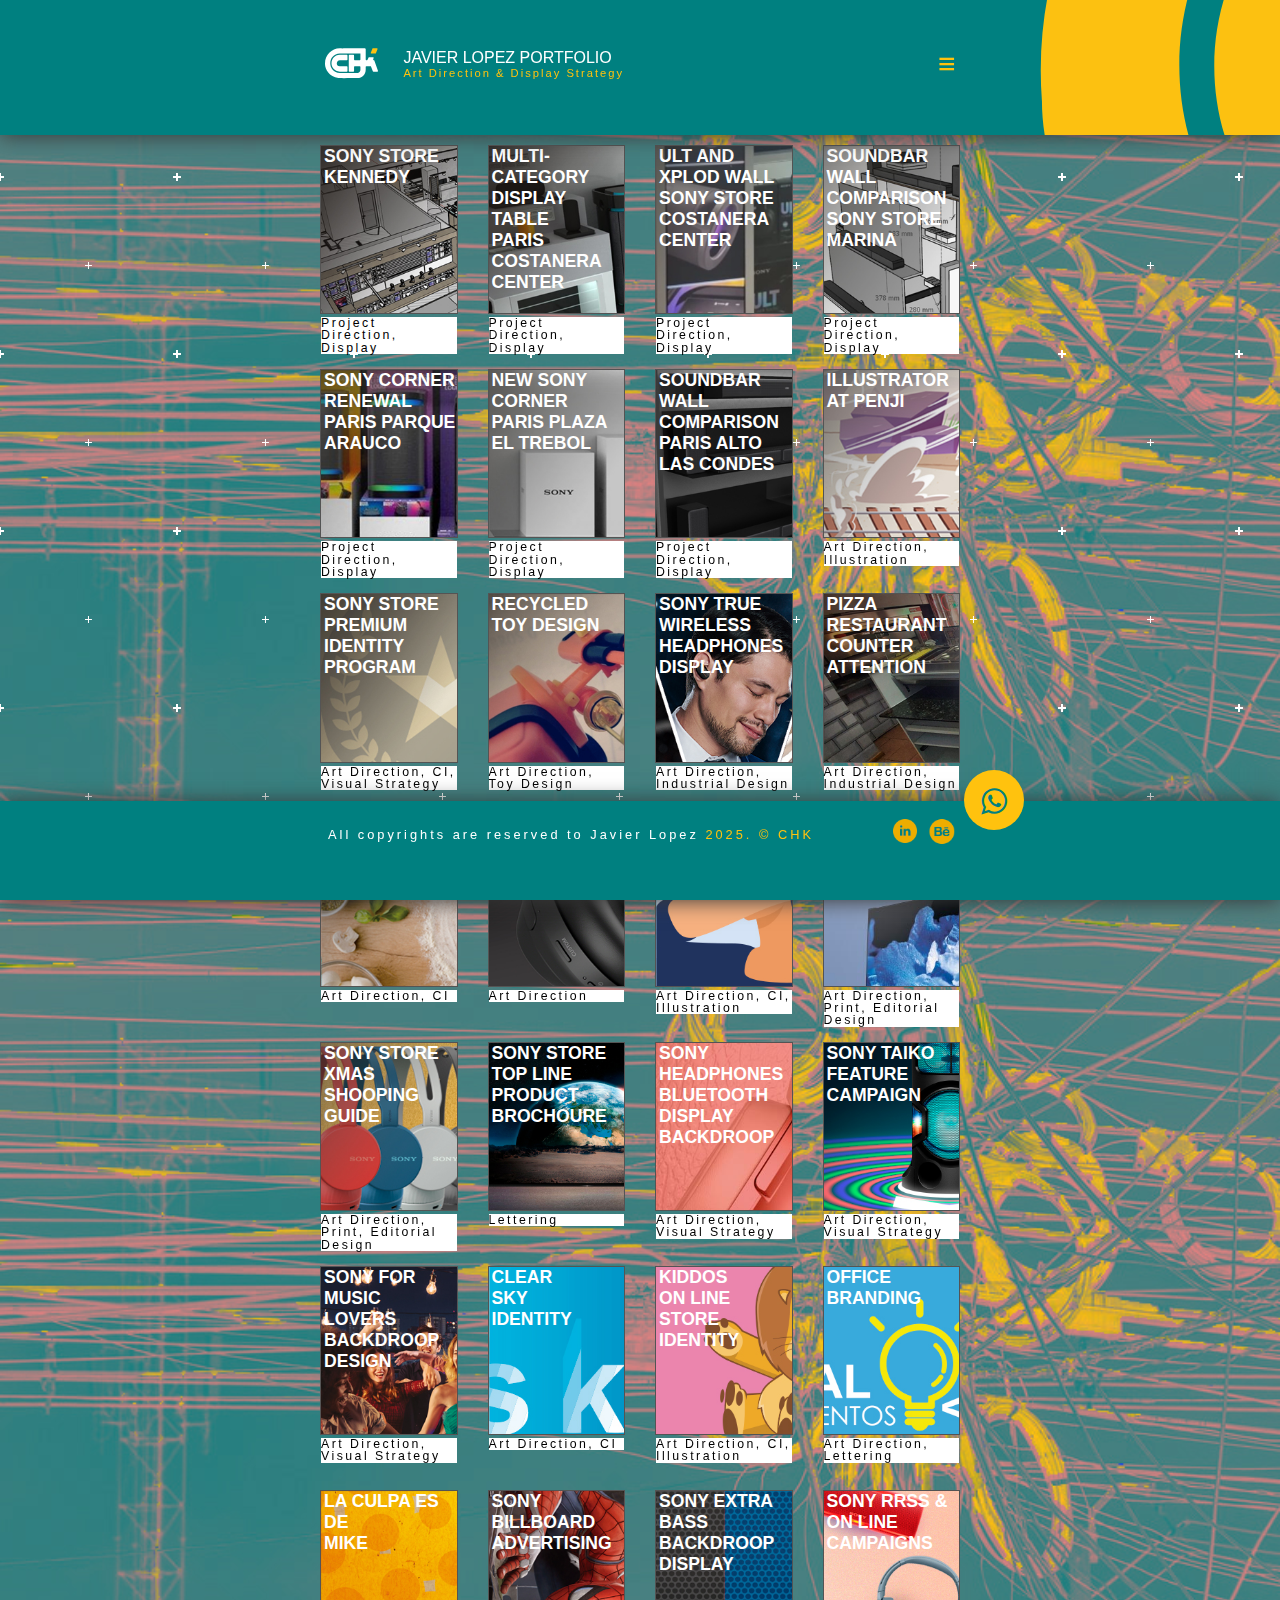
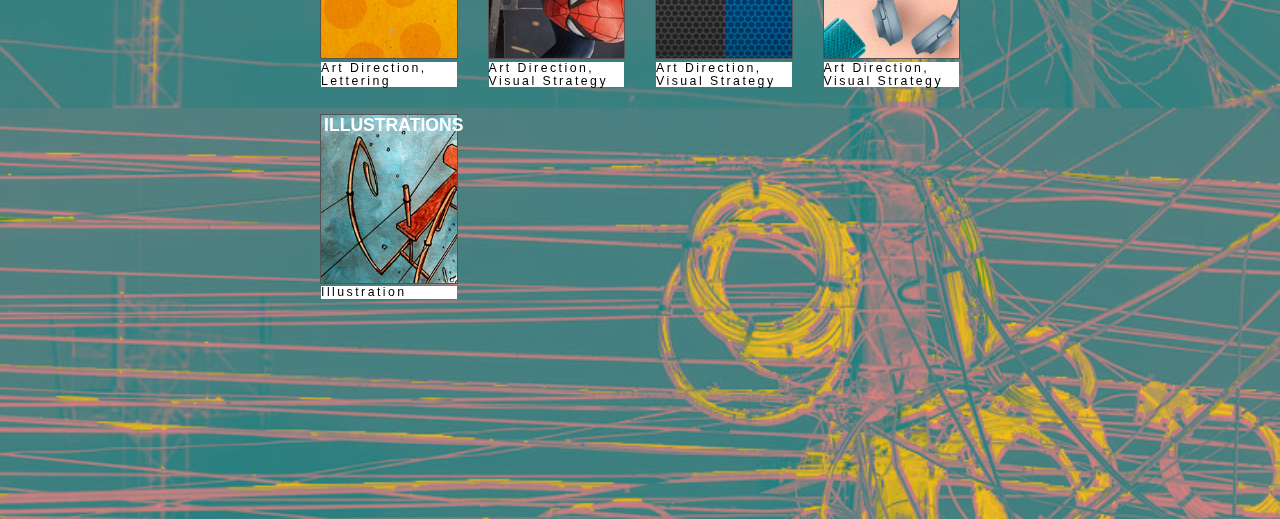
==== commit e894c7b7: "Add files via upload" ====
--- a/index.html
+++ b/index.html
@@ -86,7 +86,7 @@
 		
 		<a class="about">
 Welcome to my portfolio, my name is Javier Alejandro López an art director from Venezuela, now based in Santiago, Chile. I focus on display strategy and brand experiences—from concept to execution. Over the past few years, I&rsquo;ve led the creative development of retail spaces and product exhibitions for Sony, including the full redesign of the Sony Store and interactive displays across major malls in Chile.<br><br>
-My work blends visual storytelling with strategic thinking to create spaces that not only look great but also connect with people. Whether it&rsquo;s launching a new product line, designing immersive experiences, or reimagining how a brand shows up in-store, I&rsquo;m all about bringing ideas to life in a bold and meaningful way.<br><br>In this portfolio, you’ll find a curated selection of my recent work, including graphic design, illustrations, and experimental personal projects that showcase my creativity and range across different mediums.<br><br>
+My work blends visual storytelling with strategic thinking to create spaces that not only look great but also connect with people. Whether it&rsquo;s launching a new product line, designing immersive experiences, or reimagining how a brand shows up in-store, I&rsquo;m all about bringing ideas to life in a bold and meaningful way.<br><br>In this portfolio, you&rsquo;ll find a curated selection of my recent work, including Display development, Graphic Design, Illustrations, and Experimental Personal Projects that showcase my creativity and range across different mediums.<br><br>
 If you'd like to get in touch, feel free to reach out via WhatsApp or email—I&rsquo;d love to connect!<br><br><strong>chk.003@gmail.com</strong></a>
 
 		<br>
@@ -399,7 +399,7 @@
 		<button type="button" class="slider-nav slider-nav-next" ></button>
 		
 		<p>
-			As an illustrator for Penji, I crafted unique pieces on demand, turning concepts into visual stories<br><br><strong>Penji, USA 2022</strong></p>
+			As an illustrator for Penji, I crafted unique pieces on demand, turning concepts into visual stories.<br><br><strong>Penji, USA 2022</strong></p>
 	
 		<div class="slider-indicators">
 			<button class="active"></button>
@@ -440,7 +440,7 @@
     <button type="button" class="slider-nav slider-nav-next" ></button>
 	
 	<p>
-This visual display strategy is enhanced in order to highlight the benefits associated with Premium products and programs within Sony Stores. The goal was to differentiate these top-of-the-line products from the rest, and thereby generate immediate consumer recognition<br><br><strong>Sony SRLA, Chile 2018</strong></p>
+This visual display strategy is enhanced in order to highlight the benefits associated with Premium products and programs within Sony Stores. The goal was to differentiate these top-of-the-line products from the rest, and thereby generate immediate consumer recognition.<br><br><strong>Sony Store, Chile 2018</strong></p>
 
     <div class="slider-indicators">
         <button class="active"></button>
@@ -481,7 +481,7 @@
     <button type="button" class="slider-nav" ></button>
     <button type="button" class="slider-nav slider-nav-next" ></button>
 	
-	<p>Personal project of reuse of recycled plastic material to create articulated prototypes of collectible toys<br><br><strong>Personal Project, Spain 2013</strong></p>
+	<p>Personal project of reuse of recycled plastic material to create articulated prototypes of collectible toys.<br><br><strong>Personal Project, Spain 2013</strong></p>
 
     <div class="slider-indicators">
         <button class="active"></button>
@@ -519,7 +519,7 @@
     <button type="button" class="slider-nav" ></button>
     <button type="button" class="slider-nav slider-nav-next" ></button>
 	
-	<p>Removable and adaptable display furniture for various marketing activities within Sony Stores. In this particular project it was used to introduce the new line of wireless hearing pods. The totem was designed to be part of the permanent furniture layout of the stores<br><br><strong>Sony SRLA, Chile 2018</strong></p>
+	<p>Removable and adaptable display furniture for various marketing activities within Sony Stores. In this particular project it was used to introduce the new line of wireless hearing pods. The totem was designed to be part of the permanent furniture layout of the stores.<br><br><strong>Sony Store, Chile 2018</strong></p>
 
     <div class="slider-indicators">
         <button class="active"></button>
@@ -554,7 +554,7 @@
     <button type="button" class="slider-nav" ></button>
     <button type="button" class="slider-nav slider-nav-next" ></button>
 	
-	<p>Modular service furniture designed to facilitate the handling and production of pizzas. In addition to taking care of functional aspects in the handled and storage of food, its sober style was highlighted with warm colors attached to the look &amp; feel of the pizzeria<br><br><strong>Pizzas La Central, Chile, 2021</strong></p>
+	<p>Modular service furniture designed to facilitate the handling and production of pizzas. In addition to taking care of functional aspects in the handled and storage of food, its sober style was highlighted with warm colors attached to the look &amp; feel of the pizzeria.<br><br><strong>Pizzas La Central, Chile, 2021</strong></p>
 
     <div class="slider-indicators">
         <button class="active"></button>
@@ -569,7 +569,7 @@
 	  
 	  
 <a href="#miModal19" class="item" id="item19">
-    PIZZAS<br>LA CENTRAL<p class="caption">Art Direction, CI</p>
+    PIZZAS<br>LA CENTRAL<br>IDENTITY<p class="caption">Art Direction, CI</p>
 	</a>
 	<div id="miModal19" class="modal">
 	<div class="modal-contenido">
@@ -577,7 +577,7 @@
 		
 <div class="swiffy-slider slider-item-ratio-3x4 slider-item-nogap slider-item-nosnap slider-nav-dark slider-nav-visible slider-nav-page slider-indicators-square slider-indicators-dark slider-indicators-outside slider-indicators-highlight slider-indicators-sm" style="--swiffy-slider-nav-light:b;">
 	    <a href="#">&times;</a>
-    <h2>Pizzas La Central</h2>
+    <h2>Pizzas La Central Identity</h2>
     <ul class="slider-container">
         <li><img src="LC-1.jpg" style="max-width: 100%;height: auto;"></li>
         <li><img src="LC-2.jpg" style="max-width: 100%;height: auto;"></li>
@@ -597,7 +597,7 @@
     <button type="button" class="slider-nav" ></button>
     <button type="button" class="slider-nav slider-nav-next" ></button>
 	
-	<p>I created this visual identity using bright colors that directly denote the product offered and its origin. The green, red and white allude to the Italian flag as the basis of all communication. The composition of the different elements positions the brand with a food franchise style, in this way it competes as equals with other already established restaurants <br><br><strong>Pizzas La Central, Chile 2021</strong></p>
+	<p>I created this visual identity using bright colors that directly denote the product offered and its origin. The green, red and white allude to the Italian flag as the basis of all communication. The composition of the different elements positions the brand with a food franchise style, in this way it competes as equals with other already established restaurants.<br><br><strong>Pizzas La Central, Chile 2021</strong></p>
 
     <div class="slider-indicators">
         <button class="active"></button>
@@ -635,7 +635,7 @@
     <button type="button" class="slider-nav" ></button>
     <button type="button" class="slider-nav slider-nav-next" ></button>
 	
-	<p>These set of images was designed as a 1000xm4 headphones launch campaign in Chile, different visual pieces of minimalist composition were created that harmoniously accompany the tagline  “Only music. Nothing more"<br><br><strong>Sony SRLA, Chile 2020</strong></p>
+	<p>These set of images was designed as a 1000xm4 headphones launch campaign in Chile, different visual pieces of minimalist composition were created that harmoniously accompany the tagline  “Only music. Nothing more".<br><br><strong>Sony Chile, Chile 2020</strong></p>
 
     <div class="slider-indicators">
         <button class="active"></button>
@@ -668,7 +668,7 @@
     <button type="button" class="slider-nav" ></button>
     <button type="button" class="slider-nav slider-nav-next" ></button>
 	
-	<p>Corporate signage to communicate COVID-19 prevention care in the Sony Executive Building<br><br><strong>Sony Electronics Latin America, Chile 2020</strong></p>
+	<p>Corporate signage to communicate COVID-19 prevention care in the Sony Executive Building.<br><br><strong>Sony Store, Chile 2020</strong></p>
 
     <div class="slider-indicators">
         <button class="active"></button>
@@ -707,7 +707,7 @@
     <button type="button" class="slider-nav" ></button>
     <button type="button" class="slider-nav slider-nav-next" ></button>
 	
-	<p>Catalog design created for Sony TV line BRAVIA launch campaign<br><br><strong>Sony SRLA, Chile 2018</strong></p>
+	<p>Catalog design created for Sony TV line BRAVIA launch campaign.<br><br><strong>Sony Chile, Chile 2018</strong></p>
 
     <div class="slider-indicators">
         <button class="active"></button>
@@ -745,7 +745,7 @@
     <button type="button" class="slider-nav" ></button>
     <button type="button" class="slider-nav slider-nav-next" ></button>
 	
-	<p>Shopping catalog corresponding to 2018 Christmas campaign<br><br><strong>Sony SRLA, Chile 2018</strong></p>
+	<p>Shopping catalog corresponding to 2018 Christmas campaign.<br><br><strong>Sony Store, Chile 2018</strong></p>
 
     <div class="slider-indicators">
         <button class="active"></button>
@@ -778,7 +778,7 @@
     <button type="button" class="slider-nav" ></button>
     <button type="button" class="slider-nav slider-nav-next" ></button>
 	
-	<p>Minimalist brochure highlighting the stylish design of Sony Store's top-of-the-line products<br><br><strong>Sony SRLA, Chile 2017</strong></p>
+	<p>Minimalist brochure highlighting the stylish design of Sony Store's top-of-the-line products.<br><br><strong>Sony Store, Chile 2017</strong></p>
 
     <div class="slider-indicators">
         <button class="active"></button>
@@ -813,7 +813,7 @@
     <button type="button" class="slider-nav" ></button>
     <button type="button" class="slider-nav slider-nav-next" ></button>
 	
-	<p>Graphic piece developed for the visual strategy of Sony Chile in the retail market<br><br><strong>Sony / Falabella, Chile 2018</strong></p>
+	<p>Graphic piece developed for the visual strategy of Sony Chile in the retail market.<br><br><strong>Ripley / Paris Costanera Center, Chile 2018</strong></p>
 
     <div class="slider-indicators">
         <button class="active"></button>
@@ -850,7 +850,7 @@
     <button type="button" class="slider-nav" ></button>
     <button type="button" class="slider-nav slider-nav-next" ></button>
 	
-	<p>Campaign dedicated to highlighting the TAIKO function of Audio equipment at Sony points of sale. Shapes, logo, colors and composition were defined by me for the launch campaign in Latin America<br><br><strong>Sony SRLA, Chile 2018</strong></p>
+	<p>A vibrant campaign celebrating the TAIKO function in Sony audio systems. I crafted the visual concept—from logo and color palette to shapes and layout—for its rollout across Latin America.<br><br><strong>Sony Chile, Chile 2018</strong></p>
 
     <div class="slider-indicators">
         <button class="active"></button>
@@ -893,7 +893,7 @@
     <button type="button" class="slider-nav" ></button>
     <button type="button" class="slider-nav slider-nav-next" ></button>
 	
-	<p>This graphic piece was carefully designed to complement the display at Sony points of sale where the competition has a strong presence in the audio category<br><br><strong>Sony SRLA, Chile 2017</strong></p>
+	<p>This piece was created to strengthen Sony&rsquo;s visual impact at retail spaces where competing audio brands are highly active.<br><br><strong>Paris Parque Arauco, Chile 2017</strong></p>
 
     <div class="slider-indicators">
         <button class="active"></button>
@@ -908,7 +908,7 @@
 	  
 	  
 <a href="#miModal4" class="item" id="item4">
-    CLEAR<br>SKY<p class="caption">Art Direction, CI</p>
+    CLEAR<br>SKY<br>IDENTITY<p class="caption">Art Direction, CI</p>
 	</a>
 	<div id="miModal4" class="modal">
 	<div class="modal-contenido">
@@ -916,7 +916,7 @@
 		
 <div class="swiffy-slider slider-item-ratio-3x4 slider-item-nogap slider-item-nosnap slider-nav-dark slider-nav-visible slider-nav-page slider-indicators-square slider-indicators-dark slider-indicators-outside slider-indicators-highlight slider-indicators-sm" style="--swiffy-slider-nav-light:b;">
 	    <a href="#">&times;</a>
-    <h2>Clear Sky</h2>
+    <h2>Clear Sky Identity</h2>
     <ul class="slider-container">
         <li><img src="CSKY-1.jpg" style="max-width: 100%;height: auto;"></li>
         <li><img src="CSKY-2.jpg" style="max-width: 100%;height: auto;"></li>
@@ -931,7 +931,7 @@
     <button type="button" class="slider-nav" ></button>
     <button type="button" class="slider-nav slider-nav-next" ></button>
 	
-	<p>Corporate image of a company dedicated to the administration of residential buildings<br><br><strong>Clear Sky, Chile 2016</strong></p>
+	<p>A clean and professional brand identity for a company that manages residential buildings.<br><br><strong>Clear Sky, Chile 2016</strong></p>
 
     <div class="slider-indicators">
         <button class="active"></button>
@@ -946,7 +946,7 @@
 	  
 	  
 	  <a href="#miModal12" class="item" id="item12">
-    KIDDOS ON LINE<br>STORE<p class="caption">Art Direction, CI, Illustration</p>
+    KIDDOS<br>ON LINE STORE<br>IDENTITY<p class="caption">Art Direction, CI, Illustration</p>
 	</a>
 	<div id="miModal12" class="modal">
 	<div class="modal-contenido">
@@ -954,7 +954,7 @@
 		
 <div class="swiffy-slider slider-item-ratio-3x4 slider-item-nogap slider-item-nosnap slider-nav-dark slider-nav-visible slider-nav-page slider-indicators-square slider-indicators-dark slider-indicators-outside slider-indicators-highlight slider-indicators-sm" style="--swiffy-slider-nav-light:b;">
 	    <a href="#">&times;</a>
-    <h2>Kiddos On Line store</h2>
+    <h2>Kiddos On Line store Identity</h2>
     <ul class="slider-container">
         <li><img src="KIDDOS-1.jpg" style="max-width: 100%;height: auto;"></li>
         <li><img src="KIDDOS-2.jpg" style="max-width: 100%;height: auto;"></li>
@@ -966,7 +966,7 @@
     <button type="button" class="slider-nav" ></button>
     <button type="button" class="slider-nav slider-nav-next" ></button>
 	
-	<p>Online clothing store for children and babies. All the graphic content for the administration and maintenance of the store was created. A graphic implementation manual was established for the external development of e-commerce<br><br><strong>Kiddos.cl, Chile 2017</strong></p>
+	<p>Online clothing store for children and babies. All graphic content for the store&rsquo;s management and upkeep was developed, along with a graphic implementation manual for external e-commerce development.<br><br><strong>Kiddos.cl, Chile 2017</strong></p>
 
     <div class="slider-indicators">
         <button class="active"></button>
@@ -1003,7 +1003,7 @@
     <button type="button" class="slider-nav" ></button>
     <button type="button" class="slider-nav slider-nav-next" ></button>
 	
-	<p>Designed for Sony executive building, different motivational messages were drawn up that would contribute to harmony and motivation in the daily duty of those who work there<br><br><strong>Sony Electronics Latin America, Chile / Bolivia 2016</strong></p>
+	<p>Created for the Sony executive building, these designs feature motivational messages aimed at fostering harmony and encouraging a positive work environment.<br><br><strong>Sony Latin America, Chile / Bolivia 2016</strong></p>
 
     <div class="slider-indicators">
         <button class="active"></button>
@@ -1036,7 +1036,7 @@
     <button type="button" class="slider-nav" ></button>
     <button type="button" class="slider-nav slider-nav-next" ></button>
 	
-	<p>Promotional poster for the exhibition of comic works of the Joso school<br><br><strong>Escola Joso, Spain 2012</strong></p>
+	<p>Promotional poster for the Joso School's comic art exhibition.<br><br><strong>Escola Joso, Spain 2012</strong></p>
 
     <div class="slider-indicators">
         <button class="active"></button>
@@ -1071,7 +1071,7 @@
     <button type="button" class="slider-nav" ></button>
     <button type="button" class="slider-nav slider-nav-next" ></button>
 	
-	<p>These are some large format graphic pieces designed for seasonal campaigns and Brand Activation activities of Sony Store<br><br><strong>Sony SRLA, Chile 2016 - 2020</strong></p>
+	<p>These large-format designs were developed for Sony Store&rsquo;s seasonal campaigns and brand activation initiatives.<br><br><strong>Sony Latin America, Chile 2016 - 2020</strong></p>
 
     <div class="slider-indicators">
         <button class="active"></button>
@@ -1101,7 +1101,7 @@
     <button type="button" class="slider-nav" ></button>
     <button type="button" class="slider-nav slider-nav-next" ></button>
 	
-	<p>3 graphic pieces designed for EXTRA BASS wireless speaker displays, each color highlights the color of the product on the display where it was displayed<br><br><strong>Sony Electronics Latin America. Chile 2017</strong></p>
+	<p>Three graphic pieces created for EXTRA BASS wireless speaker displays, each one designed to highlight the product&rsquo;s color featured in its corresponding display.<br><br><strong>Sony Electronics Latin America. Chile 2017</strong></p>
 
     <div class="slider-indicators">
         <button class="active"></button>
@@ -1136,7 +1136,7 @@
     <button type="button" class="slider-nav" ></button>
     <button type="button" class="slider-nav slider-nav-next" ></button>
 	
-	<p>Assets created for dissemination on different digital channels. Many of these were created for the Falabella, Ripley and Paris web portals<br><br><strong>Falabella / Ripley / Paris, Chile 2016 - 2020</strong></p>
+	<p>Digital assets created for distribution across various online channels, including web portals such as Falabella, Ripley, and Paris.<br><br><strong>Falabella / Ripley / Paris, Chile 2016 - 2020</strong></p>
 
     <div class="slider-indicators">
         <button class="active"></button>
@@ -1175,7 +1175,7 @@
     <button type="button" class="slider-nav" ></button>
     <button type="button" class="slider-nav slider-nav-next" ></button>
 	
-	<p>Some personal projects of illustrations projects made by me that attend particular influences and graphic style at the time they were created<br><br><strong>Personal Project, Venezuela - Spain 2008 - 2012</strong></p>
+	<p>A selection of personal illustration projects that reflect specific influences and graphic styles present at the time of their creation.<br><br><strong>Personal Project, Venezuela - Spain 2008 - 2012</strong></p>
 
     <div class="slider-indicators">
         <button class="active"></button>
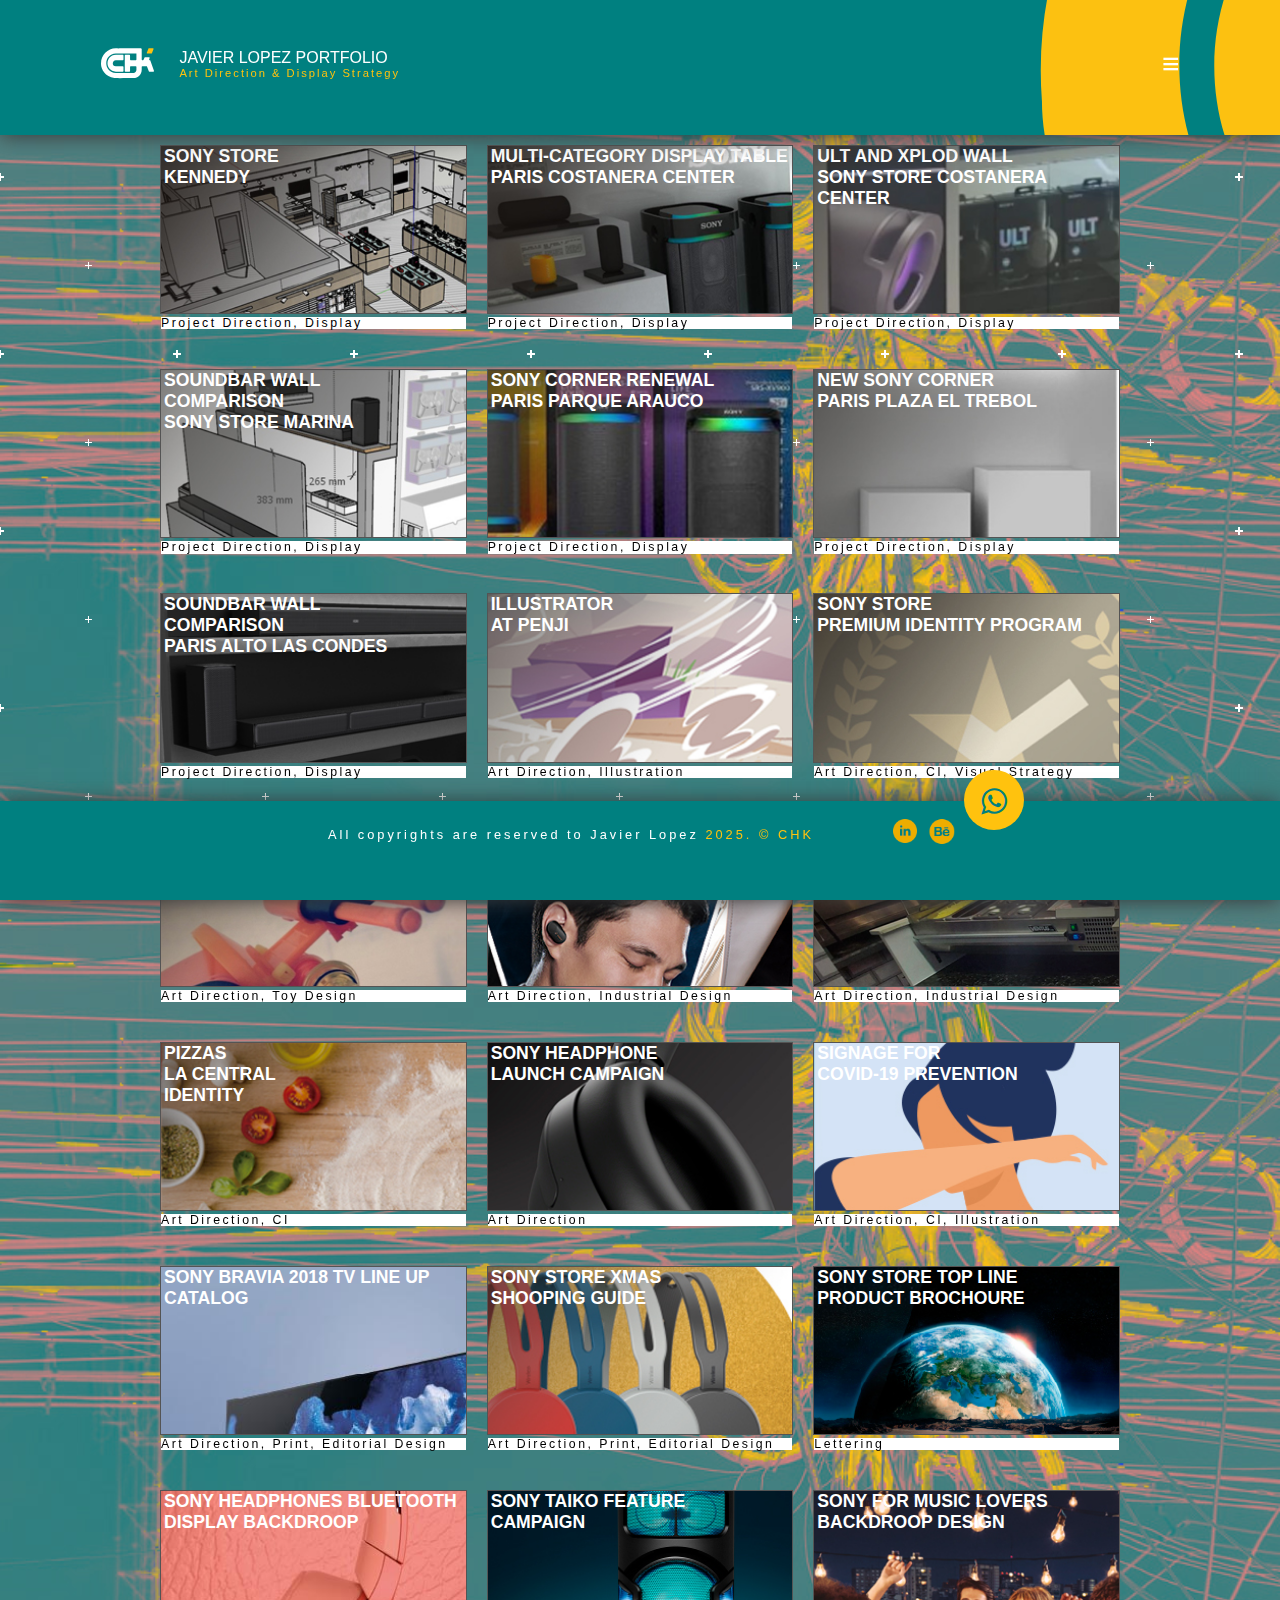
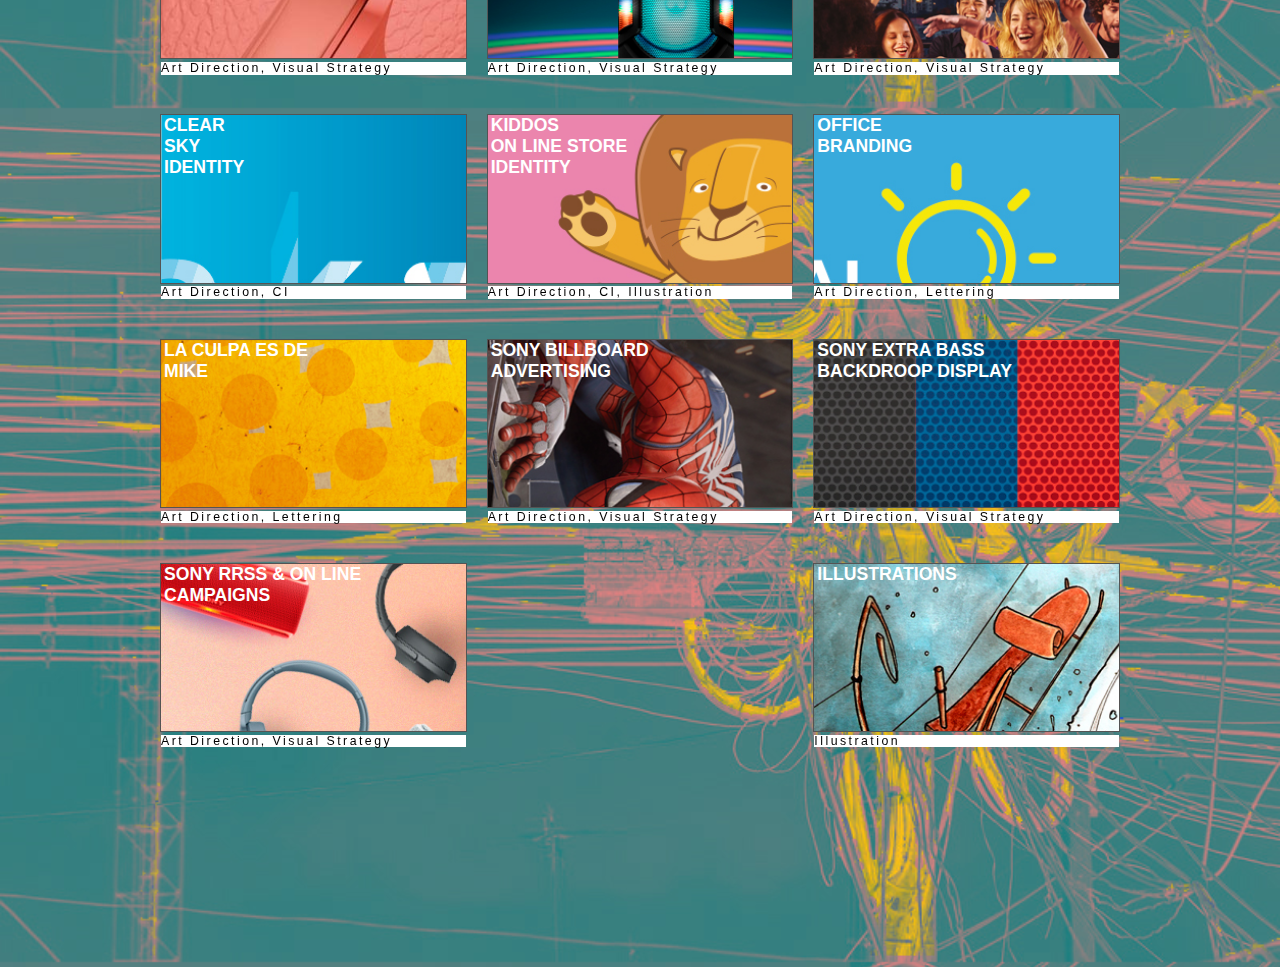
==== commit 705158ab: "Add files via upload" ====
--- a/index.html
+++ b/index.html
@@ -1,1212 +1,1213 @@
-<!doctype html>
-<html>
-<head>
-<meta charset="UTF-8">
-	
-<link href="favicon.ico" rel="shortcut icon" type="image/x-icon"/>
-<link href="favicon.ico" rel="icon" type="image/x-icon"/>
-<link rel="manifest" href="manifest.json">
-	<script src="https://cdn.jsdelivr.net/npm/swiffy-slider@1.4.0/dist/js/swiffy-slider.min.js" crossorigin="anonymous" defer></script>
-<link href="https://cdn.jsdelivr.net/npm/swiffy-slider@1.4.0/dist/css/swiffy-slider.min.css" rel="stylesheet" crossorigin="anonymous">
-	
-<meta name="viewport" content="width=device-width, initial-scale=1.0">
-<meta http-equiv="Content-Type" content="text/html; charset=iso-8859-1"/>
-	
-<title>JAVIER LOPEZ</title>
-	
-<link href="style.css" rel="stylesheet" type="text/css" />
-<link rel="stylesheet" href="whatsapp.css">
-	
-</head>
-
-<body>
-	
-	
-	
-	<div class="patternbox">
-		<div class="cablesbox">
-	
-	  <link rel="stylesheet" href="https://maxcdn.bootstrapcdn.com/font-awesome/4.5.0/css/font-awesome.min.css">
-<a href="https://api.whatsapp.com/send?phone=56939132270&text=" class="float" target="_blank">
-<i class="fa fa-whatsapp my-float"></i>
-</a>
-	
-<header class="header">
-	
-	<svg class="headerback"></svg>
-	
-	
-	
-	
-	
-  <div class="top logo-nav-container"> <span class="logo-icon">
-	  
-	  
-	  
-	  
-<svg version="1.1" xmlns="http://www.w3.org/2000/svg" xmlns:xlink="http://www.w3.org/1999/xlink" x="0px" y="0px"
-	 width="72.058px" height="40.489px" viewBox="0 0 72.058 40.489" enable-background="new 0 0 72.058 40.489" xml:space="preserve">
-<g id="LETRAC">
-	<path fill="#FFFFFF" d="M20.276,16.011h9.442c0.468,0,0.846-0.378,0.846-0.845V9.67c0.002-0.471-0.39-0.848-0.846-0.845
-		c0,0-9.444,0-9.444,0c-15.147,0.603-15.139,22.237,0,22.838h9.444c0.456,0.003,0.848-0.375,0.846-0.846c0,0,0-5.646,0-5.646
-		c0-0.467-0.378-0.845-0.846-0.845h-9.593C14.557,24.241,14.861,16.088,20.276,16.011z"/>
-</g>
-<g id="LETRAHK">
-	<path fill="#FFFFFF" d="M72.004,30.542l-4.947-14.024c-0.125-0.297-0.42-0.507-0.764-0.507c-0.582,0.014-0.999-0.624-0.762-1.151
-		c0,0,0.646-1.602,0.646-1.602c0.009-0.019,0.017-0.038,0.024-0.06c0.187-0.522-0.221-1.113-0.784-1.1c0,0-5.464,0-5.464,0
-		c-0.297,0-0.56,0.157-0.706,0.395l-1.396,3.058c-0.135,0.273-0.417,0.46-0.743,0.46H56.17c-0.456,0-0.828-0.37-0.828-0.828V0.854
-		c0-0.362-0.233-0.67-0.556-0.784C54.483-0.098,20.591,0.1,20.28,0.021C8.357-0.039-0.809,10.317,0.057,22.071
-		C0.058,27.935,5.687,39.22,18.2,40.361c-1.31,0.269,25.89,0.015,25.906,0.102c6.179-0.002,11.237-4.971,11.237-11.466v-3.843
-		c0-0.458,0.371-0.828,0.828-0.828h5.696c0.356,0,0.66,0.224,0.777,0.54l2.374,6.252c0.116,0.317,0.421,0.545,0.778,0.545h5.433
-		C71.802,31.672,72.211,31.063,72.004,30.542z M48.155,29.079c0,2.625-1.761,4.34-4.052,4.34H20.281
-		c-17.465-0.69-17.48-25.654,0-26.349c0,0,27.875,0,27.875,0v8.113c0,0.458-0.372,0.828-0.829,0.828h-6.985
-		c-0.459,0-0.83-0.37-0.83-0.828V9.687c0-0.457-0.37-0.829-0.828-0.829h-5.534c-0.464-0.002-0.832,0.382-0.829,0.829
-		c0,0,0,21.146,0,21.146c0,0.459,0.37,0.83,0.829,0.83h5.534c0.462,0.002,0.832-0.384,0.828-0.83c0,0,0-5.678,0-5.678
-		c0-0.458,0.372-0.828,0.83-0.828h6.985c0.457,0,0.829,0.37,0.829,0.828v3.843C48.153,29.025,48.162,29.06,48.155,29.079z
-		 M55.302,29.269c-0.012-0.002,0.004-0.024,0.006-0.037C55.308,29.232,55.302,29.269,55.302,29.269z"/>
-</g>
-<g id="TILDEK">
-	<path fill="#FCC111" d="M71.345,1.186c0.246-0.527-0.174-1.175-0.758-1.161c0,0-5.464,0-5.464,0c-0.301,0-0.561,0.159-0.707,0.396
-		l-2.144,5.488c-0.242,0.527,0.173,1.175,0.759,1.161c0,0,5.465,0,5.465,0c0.299,0,0.562-0.159,0.708-0.397L71.345,1.186z"/>
-</g>
-</svg>
-	  
-	  
-	  
-
-	  
-	  </span>
-	  
-	<a href="#" class="logo">JAVIER LOPEZ <strong>PORTFOLIO</strong><br>
-    <div><strong>Art Direction &amp; Display Strategy</strong></div>
-    </a>
-	  
-    <div id="myNav" class="overlay"> <a href="javascript:void(0)" class="closebtn" onClick="closeNav()">&times;</a>
-    <div class="overlay-content"> <h1 href="#">Hello!</h1>
-		
-		<a class="about">
-Welcome to my portfolio, my name is Javier Alejandro López an art director from Venezuela, now based in Santiago, Chile. I focus on display strategy and brand experiences—from concept to execution. Over the past few years, I&rsquo;ve led the creative development of retail spaces and product exhibitions for Sony, including the full redesign of the Sony Store and interactive displays across major malls in Chile.<br><br>
-My work blends visual storytelling with strategic thinking to create spaces that not only look great but also connect with people. Whether it&rsquo;s launching a new product line, designing immersive experiences, or reimagining how a brand shows up in-store, I&rsquo;m all about bringing ideas to life in a bold and meaningful way.<br><br>In this portfolio, you&rsquo;ll find a curated selection of my recent work, including Display development, Graphic Design, Illustrations, and Experimental Personal Projects that showcase my creativity and range across different mediums.<br><br>
-If you'd like to get in touch, feel free to reach out via WhatsApp or email—I&rsquo;d love to connect!<br><br><strong>chk.003@gmail.com</strong></a>
-
-		<br>
-		
-		
-		<img src="chk-tag.png" alt="">
-		
-		</div>
-		
-    </div>
-	  
-    <span class="bot" style="font-size:30px;cursor:pointer" onClick="openNav()">&#8801;</span></div>
-	
-</header>
-	
-	
-<main class="main">
-  <div class="fc">
-
-	<a href="#miModal29" class="item" id="item29">
-		SONY STORE<br>KENNEDY<p class="caption">Project Direction, Display</p>
-		</a>
-		<div id="miModal29" class="modal">
-		<div class="modal-contenido">
-	
-			
-	<div class="swiffy-slider slider-item-ratio-3x4 slider-item-nogap slider-item-nosnap slider-nav-dark slider-nav-visible slider-nav-page slider-indicators-square slider-indicators-dark slider-indicators-outside slider-indicators-highlight slider-indicators-sm" style="--swiffy-slider-nav-light:b;">
-			<a href="#">&times;</a>
-		<h2>Sony Store Kennedy</h2>
-		<ul class="slider-container">
-			<li><img src="SSKENNEDY-1.jpg" style="max-width: 100%;height: auto;"></li>
-			<li><img src="SSKENNEDY-2.jpg" style="max-width: 100%;height: auto;"></li>
-			<li><img src="SSKENNEDY-3.jpg" style="max-width: 100%;height: auto;"></li>
-			<li><img src="SSKENNEDY-4.jpg" style="max-width: 100%;height: auto;"></li>
-			<li><img src="SSKENNEDY-5.jpg" style="max-width: 100%;height: auto;"></li>
-			<li><img src="SSKENNEDY-6.jpg" style="max-width: 100%;height: auto;"></li>
-			<li><img src="SSKENNEDY-7.jpg" style="max-width: 100%;height: auto;"></li>
-			<li><img src="SSKENNEDY-8.jpg" style="max-width: 100%;height: auto;"></li>
-			<li><img src="SSKENNEDY-9.jpg" style="max-width: 100%;height: auto;"></li>
-			<li><img src="SSKENNEDY-10.jpg" style="max-width: 100%;height: auto;"></li>
-			<li><img src="SSKENNEDY-11.jpg" style="max-width: 100%;height: auto;"></li>
-			<li><img src="SSKENNEDY-12.jpg" style="max-width: 100%;height: auto;"></li>
-		</ul>
-		<button type="button" class="slider-nav" ></button>
-		<button type="button" class="slider-nav slider-nav-next" ></button>
-		
-		<p>
-			I led the redesign of the Sony Store Kennedy so you can experience the brand like never before—through a modern, interactive space that feels more connected to you. It&rsquo;s an environment created to inspire, engage, and bring Sony even closer to people.<br><br><strong>Sony Store Kennedy, Chile 2025</strong></p>
-	
-		<div class="slider-indicators">
-			<button class="active"></button>
-			<button></button>
-			<button></button>
-		</div>
-	</div>
-			
-		</div>
-		</div>
-
-	<a href="#miModal28" class="item" id="item28">
-		MULTI-CATEGORY DISPLAY TABLE<br>PARIS COSTANERA CENTER<p class="caption">Project Direction, Display</p>
-		</a>
-		<div id="miModal28" class="modal">
-		<div class="modal-contenido">
-	
-			
-	<div class="swiffy-slider slider-item-ratio-3x4 slider-item-nogap slider-item-nosnap slider-nav-dark slider-nav-visible slider-nav-page slider-indicators-square slider-indicators-dark slider-indicators-outside slider-indicators-highlight slider-indicators-sm" style="--swiffy-slider-nav-light:b;">
-			<a href="#">&times;</a>
-		<h2>Multi-category Display Table Paris Costanera Center</h2>
-		<ul class="slider-container">
-			<li><img src="MESA_PARISCOSTANERA-1.jpg" style="max-width: 100%;height: auto;"></li>
-			<li><img src="MESA_PARISCOSTANERA-2.jpg" style="max-width: 100%;height: auto;"></li>
-			<li><img src="MESA_PARISCOSTANERA-3.jpg" style="max-width: 100%;height: auto;"></li>
-			<li><img src="MESA_PARISCOSTANERA-4.jpg" style="max-width: 100%;height: auto;"></li>
-			<li><img src="MESA_PARISCOSTANERA-5.jpg" style="max-width: 100%;height: auto;"></li>
-			<li><img src="MESA_PARISCOSTANERA-6.jpg" style="max-width: 100%;height: auto;"></li>
-			<li><img src="MESA_PARISCOSTANERA-7.jpg" style="max-width: 100%;height: auto;"></li>
-			<li><img src="MESA_PARISCOSTANERA-8.jpg" style="max-width: 100%;height: auto;"></li>
-			<li><img src="MESA_PARISCOSTANERA-9.jpg" style="max-width: 100%;height: auto;"></li>
-			<li><img src="MESA_PARISCOSTANERA-10.jpg" style="max-width: 100%;height: auto;"></li>
-			<li><img src="MESA_PARISCOSTANERA-11.jpg" style="max-width: 100%;height: auto;"></li>
-			<li><img src="MESA_PARISCOSTANERA-12.jpg" style="max-width: 100%;height: auto;"></li>
-		</ul>
-		<button type="button" class="slider-nav" ></button>
-		<button type="button" class="slider-nav slider-nav-next" ></button>
-		
-		<p>
-			An interactive table display was created to showcase a selection of Sony speakers and headphones from different categories. The layout was designed to invite customer exploration, allowing them to test and compare products directly on the spot.<br><br><strong>Paris Costanera Center, Chile 2024</strong></p>
-	
-		<div class="slider-indicators">
-			<button class="active"></button>
-			<button></button>
-			<button></button>
-		</div>
-	</div>
-			
-		</div>
-		</div>
-
-	<a href="#miModal27" class="item" id="item27">
-		ULT AND XPLOD WALL<br>SONY STORE COSTANERA CENTER<p class="caption">Project Direction, Display</p>
-		</a>
-		<div id="miModal27" class="modal">
-		<div class="modal-contenido">
-	
-			
-	<div class="swiffy-slider slider-item-ratio-3x4 slider-item-nogap slider-item-nosnap slider-nav-dark slider-nav-visible slider-nav-page slider-indicators-square slider-indicators-dark slider-indicators-outside slider-indicators-highlight slider-indicators-sm" style="--swiffy-slider-nav-light:b;">
-			<a href="#">&times;</a>
-		<h2>ULT and XPLOD Wall Sony Store Costanera Center</h2>
-		<ul class="slider-container">
-			<li><img src="ULTXPLOD_SSCOSTANERA-1.jpg" style="max-width: 100%;height: auto;"></li>
-			<li><img src="ULTXPLOD_SSCOSTANERA-2.jpg" style="max-width: 100%;height: auto;"></li>
-			<li><img src="ULTXPLOD_SSCOSTANERA-3.jpg" style="max-width: 100%;height: auto;"></li>
-			<li><img src="ULTXPLOD_SSCOSTANERA-4.jpg" style="max-width: 100%;height: auto;"></li>
-			<li><img src="ULTXPLOD_SSCOSTANERA-5.jpg" style="max-width: 100%;height: auto;"></li>
-			<li><img src="ULTXPLOD_SSCOSTANERA-6.jpg" style="max-width: 100%;height: auto;"></li>
-			<li><img src="ULTXPLOD_SSCOSTANERA-7.jpg" style="max-width: 100%;height: auto;"></li>
-			<li><img src="ULTXPLOD_SSCOSTANERA-8.jpg" style="max-width: 100%;height: auto;"></li>
-			<li><img src="ULTXPLOD_SSCOSTANERA-9.jpg" style="max-width: 100%;height: auto;"></li>
-			<li><img src="ULTXPLOD_SSCOSTANERA-10.jpg" style="max-width: 100%;height: auto;"></li>
-		</ul>
-	
-		<button type="button" class="slider-nav" ></button>
-		<button type="button" class="slider-nav slider-nav-next" ></button>
-		
-		<p>
-			The ULT space was designed to showcase Sony&rsquo;s powerful new audio systems through bold visuals and hands-on demos, allowing customers to fully experience the energy and sound performance of the line.
-
-The XPLOD area focused on car audio, recreating an in-car environment where users could hear the deep bass and clarity that define the XPLOD brand.
-
-Both exhibitions delivered immersive brand experiences, boosting customer engagement and product visibility in a high-traffic, premium retail setting.<br><br><strong>Sony Store Costanera Center, Chile 2024</strong></p>
-	
-		<div class="slider-indicators">
-			<button class="active"></button>
-			<button></button>
-			<button></button>
-		</div>
-	</div>
-			
-		</div>
-		</div>
-
-	<a href="#miModal26" class="item" id="item26">
-		SOUNDBAR WALL<br>COMPARISON<br>SONY STORE MARINA<p class="caption">Project Direction, Display</p>
-		</a>
-		<div id="miModal26" class="modal">
-		<div class="modal-contenido">
-	
-			
-	<div class="swiffy-slider slider-item-ratio-3x4 slider-item-nogap slider-item-nosnap slider-nav-dark slider-nav-visible slider-nav-page slider-indicators-square slider-indicators-dark slider-indicators-outside slider-indicators-highlight slider-indicators-sm" style="--swiffy-slider-nav-light:b;">
-			<a href="#">&times;</a>
-		<h2>Soundbar Wall Comparison Sony Store Marina (Viña)</h2>
-		<ul class="slider-container">
-			<li><img src="PILAR_SSVINA-1.jpg" style="max-width: 100%;height: auto;"></li>
-			<li><img src="PILAR_SSVINA-2.jpg" style="max-width: 100%;height: auto;"></li>
-			<li><img src="PILAR_SSVINA-3.jpg" style="max-width: 100%;height: auto;"></li>
-			<li><img src="PILAR_SSVINA-4.jpg" style="max-width: 100%;height: auto;"></li>
-			<li><img src="PILAR_SSVINA-5.jpg" style="max-width: 100%;height: auto;"></li>
-			<li><img src="PILAR_SSVINA-6.jpg" style="max-width: 100%;height: auto;"></li>
-		</ul>
-	
-		<button type="button" class="slider-nav" ></button>
-		<button type="button" class="slider-nav slider-nav-next" ></button>
-		
-		<p>
-			This exhibition was carefully planned and executed to showcase a range of Sony soundbars using a cascading layout. The goal was to provide customers with a clear and immersive way to compare different models based on design, features, and audio performance.<br><br><strong>Sony Store Boulevard Mall Marina (Viña), Chile 2024</strong></p>
-	
-		<div class="slider-indicators">
-			<button class="active"></button>
-			<button></button>
-			<button></button>
-		</div>
-	</div>
-			
-		</div>
-		</div>
-
-	<a href="#miModal25" class="item" id="item25">
-		SONY CORNER RENEWAL<br>PARIS PARQUE ARAUCO<p class="caption">Project Direction, Display</p>
-		</a>
-		<div id="miModal25" class="modal">
-		<div class="modal-contenido">
-	
-			
-	<div class="swiffy-slider slider-item-ratio-3x4 slider-item-nogap slider-item-nosnap slider-nav-dark slider-nav-visible slider-nav-page slider-indicators-square slider-indicators-dark slider-indicators-outside slider-indicators-highlight slider-indicators-sm" style="--swiffy-slider-nav-light:b;">
-			<a href="#">&times;</a>
-		<h2>Sony Corner Renewal Paris Parque Arauco</h2>
-		<ul class="slider-container">
-			<li><img src="TRASERA_PARISPARQUE-1.jpg" style="max-width: 100%;height: auto;"></li>
-			<li><img src="TRASERA_PARISPARQUE-2.jpg" style="max-width: 100%;height: auto;"></li>
-			<li><img src="TRASERA_PARISPARQUE-3.jpg" style="max-width: 100%;height: auto;"></li>
-			<li><img src="TRASERA_PARISPARQUE-4.jpg" style="max-width: 100%;height: auto;"></li>
-			<li><img src="TRASERA_PARISPARQUE-5.jpg" style="max-width: 100%;height: auto;"></li>
-			<li><img src="TRASERA_PARISPARQUE-6.jpg" style="max-width: 100%;height: auto;"></li>
-			<li><img src="TRASERA_PARISPARQUE-7.jpg" style="max-width: 100%;height: auto;"></li>
-			<li><img src="TRASERA_PARISPARQUE-8.jpg" style="max-width: 100%;height: auto;"></li>
-			<li><img src="TRASERA_PARISPARQUE-9.jpg" style="max-width: 100%;height: auto;"></li>
-		</ul>
-	
-		<button type="button" class="slider-nav" ></button>
-		<button type="button" class="slider-nav slider-nav-next" ></button>
-		
-		<p>
-			The Sony corner at Paris Parque Arauco underwent a complete renovation to enhance the customer experience and align with the brand&rsquo;s global image. The new design features a modern, open layout with updated furniture, improved lighting, and dedicated zones for audio and video.<br><br><strong>Paris Parque Arauco, Chile 2023</strong></p>
-	
-		<div class="slider-indicators">
-			<button class="active"></button>
-			<button></button>
-			<button></button>
-		</div>
-	</div>
-			
-		</div>
-		</div>
-
-	<a href="#miModal24" class="item" id="item24">
-		NEW SONY CORNER<br>PARIS PLAZA EL TREBOL<p class="caption">Project Direction, Display</p>
-		</a>
-		<div id="miModal24" class="modal">
-		<div class="modal-contenido">
-	
-			
-	<div class="swiffy-slider slider-item-ratio-3x4 slider-item-nogap slider-item-nosnap slider-nav-dark slider-nav-visible slider-nav-page slider-indicators-square slider-indicators-dark slider-indicators-outside slider-indicators-highlight slider-indicators-sm" style="--swiffy-slider-nav-light:b;">
-			<a href="#">&times;</a>
-		<h2>New Sony Corner Paris Plaza El Trebol</h2>
-		<ul class="slider-container">
-			<li><img src="CORNER_PARIS_ELTREBOL-1.jpg" style="max-width: 100%;height: auto;"></li>
-			<li><img src="CORNER_PARIS_ELTREBOL-2.jpg" style="max-width: 100%;height: auto;"></li>
-			<li><img src="CORNER_PARIS_ELTREBOL-3.jpg" style="max-width: 100%;height: auto;"></li>
-			<li><img src="CORNER_PARIS_ELTREBOL-4.jpg" style="max-width: 100%;height: auto;"></li>
-			<li><img src="CORNER_PARIS_ELTREBOL-5.jpg" style="max-width: 100%;height: auto;"></li>
-			<li><img src="CORNER_PARIS_ELTREBOL-6.jpg" style="max-width: 100%;height: auto;"></li>
-			<li><img src="CORNER_PARIS_ELTREBOL-7.jpg" style="max-width: 100%;height: auto;"></li>
-			<li><img src="CORNER_PARIS_ELTREBOL-8.jpg" style="max-width: 100%;height: auto;"></li>
-		</ul>
-	
-		<button type="button" class="slider-nav" ></button>
-		<button type="button" class="slider-nav slider-nav-next" ></button>
-		
-		<p>
-			A Sony exhibition was made in a dedicated corner of a major shopping mall in a key region of Chile. The space was designed to highlight Sony&rsquo;s latest technology and product innovations, offering visitors an immersive brand experience. The setup included interactive displays, product demos, and hands-on stations where customers could explore Sony&rsquo;s audio solutions. The exhibition aimed to strengthen brand presence in the region while allowing consumers to engage directly with the products in a high-traffic, accessible location.<br><br><strong>Paris Mall Plaza El trebol (Concepción), Chile 2023</strong></p>
-	
-		<div class="slider-indicators">
-			<button class="active"></button>
-			<button></button>
-			<button></button>
-		</div>
-	</div>
-			
-		</div>
-		</div>
-
-	<a href="#miModal23" class="item" id="item23">
-		SOUNDBAR WALL<br>COMPARISON<br>PARIS ALTO LAS CONDES<p class="caption">Project Direction, Display</p>
-		</a>
-		<div id="miModal23" class="modal">
-		<div class="modal-contenido">
-	
-			
-	<div class="swiffy-slider slider-item-ratio-3x4 slider-item-nogap slider-item-nosnap slider-nav-dark slider-nav-visible slider-nav-page slider-indicators-square slider-indicators-dark slider-indicators-outside slider-indicators-highlight slider-indicators-sm" style="--swiffy-slider-nav-light:b;">
-			<a href="#">&times;</a>
-		<h2>Sounsbar Wall Comparison Paris Alto Las Condes</h2>
-		<ul class="slider-container">
-			<li><img src="PILAR_PALC-1.jpg" style="max-width: 100%;height: auto;"></li>
-			<li><img src="PILAR_PALC-2.jpg" style="max-width: 100%;height: auto;"></li>
-			<li><img src="PILAR_PALC-3.jpg" style="max-width: 100%;height: auto;"></li>
-			<li><img src="PILAR_PALC-4.jpg" style="max-width: 100%;height: auto;"></li>
-		</ul>
-	
-		<button type="button" class="slider-nav" ></button>
-		<button type="button" class="slider-nav slider-nav-next" ></button>
-		
-		<p>
-			A special exhibition was developed to showcase and compare different Sony soundbars, allowing customers to experience and understand the differences between each model. The display featured a side-by-side setup where visitors could easily switch between soundbars to evaluate their audio quality, features, and performance.<br><br><strong>Paris Alto Las Condes, Chile 2022</strong></p>
-	
-		<div class="slider-indicators">
-			<button class="active"></button>
-			<button></button>
-			<button></button>
-		</div>
-	</div>
-			
-		</div>
-		</div>
-
-	<a href="#miModal22" class="item" id="item22">
-		ILLUSTRATOR<br>AT PENJI<p class="caption">Art Direction, Illustration</p>
-		</a>
-		<div id="miModal22" class="modal">
-		<div class="modal-contenido">
-	
-			
-	<div class="swiffy-slider slider-item-ratio-3x4 slider-item-nogap slider-item-nosnap slider-nav-dark slider-nav-visible slider-nav-page slider-indicators-square slider-indicators-dark slider-indicators-outside slider-indicators-highlight slider-indicators-sm" style="--swiffy-slider-nav-light:b;">
-			<a href="#">&times;</a>
-		<h2>Illustrator at Penji</h2>
-		<ul class="slider-container">
-			<li><img src="PENJI-1.jpg" style="max-width: 100%;height: auto;"></li>
-			<li><img src="PENJI-2.jpg" style="max-width: 100%;height: auto;"></li>
-			<li><img src="PENJI-3.jpg" style="max-width: 100%;height: auto;"></li>
-			<li><img src="PENJI-4.jpg" style="max-width: 100%;height: auto;"></li>
-			<li><img src="PENJI-5.jpg" style="max-width: 100%;height: auto;"></li>
-			<li><img src="PENJI-6.jpg" style="max-width: 100%;height: auto;"></li>
-			<li><img src="PENJI-7.jpg" style="max-width: 100%;height: auto;"></li>
-			<li><img src="PENJI-8.jpg" style="max-width: 100%;height: auto;"></li>
-			<li><img src="PENJI-9.jpg" style="max-width: 100%;height: auto;"></li>
-			<li><img src="PENJI-10.jpg" style="max-width: 100%;height: auto;"></li>
-		</ul>
-	
-		<button type="button" class="slider-nav" ></button>
-		<button type="button" class="slider-nav slider-nav-next" ></button>
-		
-		<p>
-			As an illustrator for Penji, I crafted unique pieces on demand, turning concepts into visual stories.<br><br><strong>Penji, USA 2022</strong></p>
-	
-		<div class="slider-indicators">
-			<button class="active"></button>
-			<button></button>
-			<button></button>
-		</div>
-	</div>
-			
-		</div>
-		</div>
-	  
-<a href="#miModal3" class="item" id="item3">
-    SONY STORE<br>PREMIUM IDENTITY PROGRAM<p class="caption">Art Direction, CI, Visual Strategy</p>
-	</a>
-	<div id="miModal3" class="modal">
-	<div class="modal-contenido">
-
-		
-<div class="swiffy-slider slider-item-ratio-3x4 slider-item-nogap slider-item-nosnap slider-nav-dark slider-nav-visible slider-nav-page slider-indicators-square slider-indicators-dark slider-indicators-outside slider-indicators-highlight slider-indicators-sm" style="--swiffy-slider-nav-light:b;">
-	    <a href="#">&times;</a>
-    <h2>Sony Store Premium Identity</h2>
-    <ul class="slider-container">
-        <li><img src="SSP-1.jpg" style="max-width: 100%;height: auto;"></li>
-        <li><img src="SSP-2.jpg" style="max-width: 100%;height: auto;"></li>
-        <li><img src="SSP-3.jpg" style="max-width: 100%;height: auto;"></li>
-		<li><img src="SSP-4.jpg" style="max-width: 100%;height: auto;"></li>
-		<li><img src="SSP-5.jpg" style="max-width: 100%;height: auto;"></li>
-		<li><img src="SSP-6.jpg" style="max-width: 100%;height: auto;"></li>
-		<li><img src="SSP-7.jpg" style="max-width: 100%;height: auto;"></li>
-		<li><img src="SSP-8.jpg" style="max-width: 100%;height: auto;"></li>
-		<li><img src="SSP-9.jpg" style="max-width: 100%;height: auto;"></li>
-		<li><img src="SSP-10.jpg" style="max-width: 100%;height: auto;"></li>
-		<li><img src="SSP-11.jpg" style="max-width: 100%;height: auto;"></li>
-		<li><img src="SSP-12.jpg" style="max-width: 100%;height: auto;"></li>
-    </ul>
-
-    <button type="button" class="slider-nav" ></button>
-    <button type="button" class="slider-nav slider-nav-next" ></button>
-	
-	<p>
-This visual display strategy is enhanced in order to highlight the benefits associated with Premium products and programs within Sony Stores. The goal was to differentiate these top-of-the-line products from the rest, and thereby generate immediate consumer recognition.<br><br><strong>Sony Store, Chile 2018</strong></p>
-
-    <div class="slider-indicators">
-        <button class="active"></button>
-        <button></button>
-        <button></button>
-    </div>
-</div>
-		
-	</div>
-	</div>  
-	  
-	  
-	  <a href="#miModal7" class="item" id="item7">
-    RECYCLED<br>TOY DESIGN<p class="caption">Art Direction, Toy Design</p>
-	</a>
-	<div id="miModal7" class="modal">
-	<div class="modal-contenido">
-
-		
-<div class="swiffy-slider slider-item-ratio-3x4 slider-item-nogap slider-item-nosnap slider-nav-dark slider-nav-visible slider-nav-page slider-indicators-square slider-indicators-dark slider-indicators-outside slider-indicators-highlight slider-indicators-sm" style="--swiffy-slider-nav-light:b;">
-	    <a href="#">&times;</a>
-    <h2>Recycled Toy Design</h2>
-    <ul class="slider-container">
-        <li><img src="TD-1.jpg" style="max-width: 100%;height: auto;"></li>
-        <li><img src="TD-2.jpg" style="max-width: 100%;height: auto;"></li>
-        <li><img src="TD-3.jpg" style="max-width: 100%;height: auto;"></li>	
-		<li><img src="TD-4.jpg" style="max-width: 100%;height: auto;"></li>	
-		<li><img src="TD-5.jpg" style="max-width: 100%;height: auto;"></li>	
-		<li><img src="TD-6.jpg" style="max-width: 100%;height: auto;"></li>	
-		<li><img src="TD-7.jpg" style="max-width: 100%;height: auto;"></li>	
-		<li><img src="TD-8.jpg" style="max-width: 100%;height: auto;"></li>	 
-		<li><img src="TD-9.jpg" style="max-width: 100%;height: auto;"></li>
-		<li><img src="TD-10.jpg" style="max-width: 100%;height: auto;"></li>
-		<li><img src="TD-11.jpg" style="max-width: 100%;height: auto;"></li>
-		<li><img src="TD-12.jpg" style="max-width: 100%;height: auto;"></li>
-	</ul>
-
-    <button type="button" class="slider-nav" ></button>
-    <button type="button" class="slider-nav slider-nav-next" ></button>
-	
-	<p>Personal project of reuse of recycled plastic material to create articulated prototypes of collectible toys.<br><br><strong>Personal Project, Spain 2013</strong></p>
-
-    <div class="slider-indicators">
-        <button class="active"></button>
-        <button></button>
-        <button></button>
-    </div>
-</div>
-		
-	</div>
-	</div>		
-	  
-	  
-	  
-	  <a href="#miModal8" class="item" id="item8">
-    SONY TRUE WIRELESS<br>HEADPHONES DISPLAY<p class="caption">Art Direction, Industrial Design</p>
-	</a>
-	<div id="miModal8" class="modal">
-	<div class="modal-contenido">
-
-		
-<div class="swiffy-slider slider-item-ratio-3x4 slider-item-nogap slider-item-nosnap slider-nav-dark slider-nav-visible slider-nav-page slider-indicators-square slider-indicators-dark slider-indicators-outside slider-indicators-highlight slider-indicators-sm" style="--swiffy-slider-nav-light:b;">
-	    <a href="#">&times;</a>
-    <h2>Sony True Wireless Headphones Display</h2>
-    <ul class="slider-container">
-        <li><img src="STW-1.jpg" style="max-width: 100%;height: auto;"></li>
-        <li><img src="STW-2.jpg" style="max-width: 100%;height: auto;"></li>
-        <li><img src="STW-3.jpg" style="max-width: 100%;height: auto;"></li>	
-		<li><img src="STW-4.jpg" style="max-width: 100%;height: auto;"></li>	
-		<li><img src="STW-5.jpg" style="max-width: 100%;height: auto;"></li>	
-		<li><img src="STW-6.jpg" style="max-width: 100%;height: auto;"></li>	
-		<li><img src="STW-7.jpg" style="max-width: 100%;height: auto;"></li>	
-		<li><img src="STW-8.jpg" style="max-width: 100%;height: auto;"></li>
-	</ul>
-
-    <button type="button" class="slider-nav" ></button>
-    <button type="button" class="slider-nav slider-nav-next" ></button>
-	
-	<p>Removable and adaptable display furniture for various marketing activities within Sony Stores. In this particular project it was used to introduce the new line of wireless hearing pods. The totem was designed to be part of the permanent furniture layout of the stores.<br><br><strong>Sony Store, Chile 2018</strong></p>
-
-    <div class="slider-indicators">
-        <button class="active"></button>
-        <button></button>
-        <button></button>
-    </div>
-</div>
-		
-	</div>
-	</div>
-	  
-	  
-	  
-	  <a href="#miModal11" class="item" id="item11">
-    PIZZA RESTAURANT<br>COUNTER ATTENTION<p class="caption">Art Direction, Industrial Design</p>
-	</a>
-	<div id="miModal11" class="modal">
-	<div class="modal-contenido">
-
-		
-<div class="swiffy-slider slider-item-ratio-3x4 slider-item-nogap slider-item-nosnap slider-nav-dark slider-nav-visible slider-nav-page slider-indicators-square slider-indicators-dark slider-indicators-outside slider-indicators-highlight slider-indicators-sm" style="--swiffy-slider-nav-light:b;">
-	    <a href="#">&times;</a>
-    <h2>Pizza restaurant Counter Attention</h2>
-    <ul class="slider-container">
-        <li><img src="MLC-1.jpg" style="max-width: 100%;height: auto;"></li>
-        <li><img src="MLC-2.jpg" style="max-width: 100%;height: auto;"></li>
-        <li><img src="MLC-3.jpg" style="max-width: 100%;height: auto;"></li>	
-		<li><img src="MLC-4.jpg" style="max-width: 100%;height: auto;"></li>	
-		
-	</ul>
-
-    <button type="button" class="slider-nav" ></button>
-    <button type="button" class="slider-nav slider-nav-next" ></button>
-	
-	<p>Modular service furniture designed to facilitate the handling and production of pizzas. In addition to taking care of functional aspects in the handled and storage of food, its sober style was highlighted with warm colors attached to the look &amp; feel of the pizzeria.<br><br><strong>Pizzas La Central, Chile, 2021</strong></p>
-
-    <div class="slider-indicators">
-        <button class="active"></button>
-        <button></button>
-        <button></button>
-    </div>
-</div>
-		
-	</div>
-	</div>
-	  
-	  
-	  
-<a href="#miModal19" class="item" id="item19">
-    PIZZAS<br>LA CENTRAL<br>IDENTITY<p class="caption">Art Direction, CI</p>
-	</a>
-	<div id="miModal19" class="modal">
-	<div class="modal-contenido">
-
-		
-<div class="swiffy-slider slider-item-ratio-3x4 slider-item-nogap slider-item-nosnap slider-nav-dark slider-nav-visible slider-nav-page slider-indicators-square slider-indicators-dark slider-indicators-outside slider-indicators-highlight slider-indicators-sm" style="--swiffy-slider-nav-light:b;">
-	    <a href="#">&times;</a>
-    <h2>Pizzas La Central Identity</h2>
-    <ul class="slider-container">
-        <li><img src="LC-1.jpg" style="max-width: 100%;height: auto;"></li>
-        <li><img src="LC-2.jpg" style="max-width: 100%;height: auto;"></li>
-		<li><img src="LC-3.jpg" style="max-width: 100%;height: auto;"></li>
-		<li><img src="LC-4.jpg" style="max-width: 100%;height: auto;"></li>
-		<li><img src="LC-5.jpg" style="max-width: 100%;height: auto;"></li>
-		<li><img src="LC-6.jpg" style="max-width: 100%;height: auto;"></li>
-		<li><img src="LC-7.jpg" style="max-width: 100%;height: auto;"></li>
-		<li><img src="LC-8.jpg" style="max-width: 100%;height: auto;"></li>
-		<li><img src="LC-9.jpg" style="max-width: 100%;height: auto;"></li>
-		<li><img src="LC-10.jpg" style="max-width: 100%;height: auto;"></li>
-		<li><img src="LC-11.jpg" style="max-width: 100%;height: auto;"></li>
-		<li><img src="LC-12.jpg" style="max-width: 100%;height: auto;"></li>
-		
-	</ul>
-
-    <button type="button" class="slider-nav" ></button>
-    <button type="button" class="slider-nav slider-nav-next" ></button>
-	
-	<p>I created this visual identity using bright colors that directly denote the product offered and its origin. The green, red and white allude to the Italian flag as the basis of all communication. The composition of the different elements positions the brand with a food franchise style, in this way it competes as equals with other already established restaurants.<br><br><strong>Pizzas La Central, Chile 2021</strong></p>
-
-    <div class="slider-indicators">
-        <button class="active"></button>
-        <button></button>
-        <button></button>
-    </div>
-</div>
-		
-	</div>
-	</div>
-	  
-	  
-	  
-	  	  <a href="#miModal16" class="item" id="item16">
-    SONY HEADPHONE<br>LAUNCH CAMPAIGN<p class="caption">Art Direction</p>
-	</a>
-	<div id="miModal16" class="modal">
-	<div class="modal-contenido">
-
-		
-<div class="swiffy-slider slider-item-ratio-3x4 slider-item-nogap slider-item-nosnap slider-nav-dark slider-nav-visible slider-nav-page slider-indicators-square slider-indicators-dark slider-indicators-outside slider-indicators-highlight slider-indicators-sm" style="--swiffy-slider-nav-light:b;">
-	    <a href="#">&times;</a>
-    <h2>Sony Headphones launch campaign</h2>
-    <ul class="slider-container">
-        <li><img src="1000XM4-1.jpg" style="max-width: 100%;height: auto;"></li>
-        <li><img src="1000XM4-2.jpg" style="max-width: 100%;height: auto;"></li>
-		<li><img src="1000XM4-3.jpg" style="max-width: 100%;height: auto;"></li>
-		<li><img src="1000XM4-4.jpg" style="max-width: 100%;height: auto;"></li>
-		<li><img src="1000XM4-5.jpg" style="max-width: 100%;height: auto;"></li>
-		<li><img src="1000XM4-6.jpg" style="max-width: 100%;height: auto;"></li>
-		<li><img src="1000XM4-7.jpg" style="max-width: 100%;height: auto;"></li>
-		
-	</ul>
-
-    <button type="button" class="slider-nav" ></button>
-    <button type="button" class="slider-nav slider-nav-next" ></button>
-	
-	<p>These set of images was designed as a 1000xm4 headphones launch campaign in Chile, different visual pieces of minimalist composition were created that harmoniously accompany the tagline  “Only music. Nothing more".<br><br><strong>Sony Chile, Chile 2020</strong></p>
-
-    <div class="slider-indicators">
-        <button class="active"></button>
-        <button></button>
-        <button></button>
-    </div>
-</div>
-		
-	</div>
-	</div>
-	  
-	  
-	  
-	<a href="#miModal5" class="item" id="item5">
-    SIGNAGE FOR<br>COVID-19 PREVENTION<p class="caption">Art Direction, CI, Illustration</p>
-	</a>
-	<div id="miModal5" class="modal">
-	<div class="modal-contenido">
-
-		
-<div class="swiffy-slider slider-item-ratio-3x4 slider-item-nogap slider-item-nosnap slider-nav-dark slider-nav-visible slider-nav-page slider-indicators-square slider-indicators-dark slider-indicators-outside slider-indicators-highlight slider-indicators-sm" style="--swiffy-slider-nav-light:b;">
-	    <a href="#">&times;</a>
-    <h2>Signage fpr COVID-19 prevention</h2>
-    <ul class="slider-container">
-        <li><img src="SCOVID-1.jpg" style="max-width: 100%;height: auto;"></li>
-        <li><img src="SCOVID-2.jpg" style="max-width: 100%;height: auto;"></li>
-        <li><img src="SCOVID-3.jpg" style="max-width: 100%;height: auto;"></li>	
-	</ul>
-
-    <button type="button" class="slider-nav" ></button>
-    <button type="button" class="slider-nav slider-nav-next" ></button>
-	
-	<p>Corporate signage to communicate COVID-19 prevention care in the Sony Executive Building.<br><br><strong>Sony Store, Chile 2020</strong></p>
-
-    <div class="slider-indicators">
-        <button class="active"></button>
-        <button></button>
-        <button></button>
-    </div>
-</div>
-		
-	</div>
-	</div>	
-	  
-	  
-	  
-<a href="#miModal2" class="item" id="item2">
-    SONY BRAVIA 2018 TV LINE UP<br>CATALOG<p class="caption">Art Direction, Print, Editorial Design</p>
-	</a>
-	<div id="miModal2" class="modal">
-	<div class="modal-contenido">
-
-		
-<div class="swiffy-slider slider-item-ratio-3x4 slider-item-nogap slider-item-nosnap slider-nav-dark slider-nav-visible slider-nav-page slider-indicators-square slider-indicators-dark slider-indicators-outside slider-indicators-highlight slider-indicators-sm" style="--swiffy-slider-nav-light:b;">
-	    <a href="#">&times;</a>
-    <h2>Sony BRAVIA 2018 TV Line Up catalog</h2>
-    <ul class="slider-container">
-        <li><img src="BRAVIA-C01.jpg" style="max-width: 100%;height: auto;"></li>
-        <li><img src="BRAVIA-C02.jpg" style="max-width: 100%;height: auto;"></li>
-        <li><img src="BRAVIA-C03.jpg" style="max-width: 100%;height: auto;"></li>
-		<li><img src="BRAVIA-C04.jpg" style="max-width: 100%;height: auto;"></li>
-		<li><img src="BRAVIA-C05.jpg" style="max-width: 100%;height: auto;"></li>
-		<li><img src="BRAVIA-C06.jpg" style="max-width: 100%;height: auto;"></li>
-		<li><img src="BRAVIA-C07.jpg" style="max-width: 100%;height: auto;"></li>
-		<li><img src="BRAVIA-C08.jpg" style="max-width: 100%;height: auto;"></li>
-		<li><img src="BRAVIA-C09.jpg" style="max-width: 100%;height: auto;"></li>
-    </ul>
-
-    <button type="button" class="slider-nav" ></button>
-    <button type="button" class="slider-nav slider-nav-next" ></button>
-	
-	<p>Catalog design created for Sony TV line BRAVIA launch campaign.<br><br><strong>Sony Chile, Chile 2018</strong></p>
-
-    <div class="slider-indicators">
-        <button class="active"></button>
-        <button></button>
-        <button></button>
-    </div>
-</div>
-		
-	</div>
-	</div>
-	  
-	  
-	  
-	  	  <a href="#miModal13" class="item" id="item13">
-    SONY STORE XMAS<br>SHOOPING GUIDE<p class="caption">Art Direction, Print, Editorial Design</p>
-	</a>
-	<div id="miModal13" class="modal">
-	<div class="modal-contenido">
-
-		
-<div class="swiffy-slider slider-item-ratio-3x4 slider-item-nogap slider-item-nosnap slider-nav-dark slider-nav-visible slider-nav-page slider-indicators-square slider-indicators-dark slider-indicators-outside slider-indicators-highlight slider-indicators-sm" style="--swiffy-slider-nav-light:b;">
-	    <a href="#">&times;</a>
-    <h2>Sony Store Xmas Shoping Guide</h2>
-    <ul class="slider-container">
-        <li><img src="GUIA-1.jpg" style="max-width: 100%;height: auto;"></li>
-        <li><img src="GUIA-2.jpg" style="max-width: 100%;height: auto;"></li>
-        <li><img src="GUIA-3.jpg" style="max-width: 100%;height: auto;"></li>		
-		<li><img src="GUIA-4.jpg" style="max-width: 100%;height: auto;"></li>	
-		<li><img src="GUIA-5.jpg" style="max-width: 100%;height: auto;"></li>
-		<li><img src="GUIA-6.jpg" style="max-width: 100%;height: auto;"></li>
-		<li><img src="GUIA-7.jpg" style="max-width: 100%;height: auto;"></li>
-		
-	</ul>
-
-    <button type="button" class="slider-nav" ></button>
-    <button type="button" class="slider-nav slider-nav-next" ></button>
-	
-	<p>Shopping catalog corresponding to 2018 Christmas campaign.<br><br><strong>Sony Store, Chile 2018</strong></p>
-
-    <div class="slider-indicators">
-        <button class="active"></button>
-        <button></button>
-        <button></button>
-    </div>
-</div>
-		
-	</div>
-	</div>
-	  
-	  
-	  
-	  	  <a href="#miModal14" class="item" id="item14">
-    SONY STORE TOP LINE<br>PRODUCT BROCHOURE<p class="caption">Lettering</p>
-	</a>
-	<div id="miModal14" class="modal">
-	<div class="modal-contenido">
-
-		
-<div class="swiffy-slider slider-item-ratio-3x4 slider-item-nogap slider-item-nosnap slider-nav-dark slider-nav-visible slider-nav-page slider-indicators-square slider-indicators-dark slider-indicators-outside slider-indicators-highlight slider-indicators-sm" style="--swiffy-slider-nav-light:b;">
-	    <a href="#">&times;</a>
-    <h2>Sony Store Top Line Product brochoure</h2>
-    <ul class="slider-container">
-        <li><img src="TOPL-1.jpg" style="max-width: 100%;height: auto;"></li>
-        <li><img src="TOPL-2.jpg" style="max-width: 100%;height: auto;"></li>
-		
-	</ul>
-
-    <button type="button" class="slider-nav" ></button>
-    <button type="button" class="slider-nav slider-nav-next" ></button>
-	
-	<p>Minimalist brochure highlighting the stylish design of Sony Store's top-of-the-line products.<br><br><strong>Sony Store, Chile 2017</strong></p>
-
-    <div class="slider-indicators">
-        <button class="active"></button>
-        <button></button>
-        <button></button>
-    </div>
-</div>
-		
-	</div>
-	</div>
-
-	  
-	<a href="#miModal" class="item" id="item1">
-    SONY HEADPHONES BLUETOOTH<br>DISPLAY BACKDROOP<p class="caption">Art Direction, Visual Strategy</p>
-	</a>
-	<div id="miModal" class="modal">
-	<div class="modal-contenido">
-
-		
-<div class="swiffy-slider slider-item-ratio-3x4 slider-item-nogap slider-item-nosnap slider-nav-dark slider-nav-visible slider-nav-page slider-indicators-square slider-indicators-dark slider-indicators-outside slider-indicators-highlight slider-indicators-sm" style="--swiffy-slider-nav-light:b;">
-	    <a href="#">&times;</a>
-    <h2>Sony Headphones Bluetooth Display Backdroop</h2>
-    <ul class="slider-container">
-        <li><img src="1127x2008-ig.jpg" style="max-width: 100%;height: auto;"></li>
-        <li><img src="1127x2008-ig-2.jpg" style="max-width: 100%;height: auto;"></li>
-        <li><img src="1127x2008-ig-3.jpg" style="max-width: 100%;height: auto;"></li>
-		<li><img src="1127x2008-ig-4.jpg" style="max-width: 100%;height: auto;"></li>
-		<li><img src="1127x2008-ig-5.jpg" style="max-width: 100%;height: auto;"></li>
-		<li><img src="1127x2008-ig-6.jpg" style="max-width: 100%;height: auto;"></li>
-    </ul>
-
-    <button type="button" class="slider-nav" ></button>
-    <button type="button" class="slider-nav slider-nav-next" ></button>
-	
-	<p>Graphic piece developed for the visual strategy of Sony Chile in the retail market.<br><br><strong>Ripley / Paris Costanera Center, Chile 2018</strong></p>
-
-    <div class="slider-indicators">
-        <button class="active"></button>
-        <button></button>
-        <button></button>
-    </div>
-</div>
-		
-	</div>
-	</div>
-	  
-	  
-	  <a href="#miModal10" class="item" id="item10">
-    SONY TAIKO FEATURE<br>CAMPAIGN<p class="caption">Art Direction, Visual Strategy</p>
-	</a>
-	<div id="miModal10" class="modal">
-	<div class="modal-contenido">
-
-		
-<div class="swiffy-slider slider-item-ratio-3x4 slider-item-nogap slider-item-nosnap slider-nav-dark slider-nav-visible slider-nav-page slider-indicators-square slider-indicators-dark slider-indicators-outside slider-indicators-highlight slider-indicators-sm" style="--swiffy-slider-nav-light:b;">
-	    <a href="#">&times;</a>
-    <h2>Sony TAIKO feature campaign</h2>
-    <ul class="slider-container">
-        <li><img src="TAIKO-1.jpg" style="max-width: 100%;height: auto;"></li>
-        <li><img src="TAIKO-2.jpg" style="max-width: 100%;height: auto;"></li>
-        <li><img src="TAIKO-3.jpg" style="max-width: 100%;height: auto;"></li>	
-		<li><img src="TAIKO-4.jpg" style="max-width: 100%;height: auto;"></li>	
-		<li><img src="TAIKO-5.jpg" style="max-width: 100%;height: auto;"></li>	
-		<li><img src="TAIKO-6.jpg" style="max-width: 100%;height: auto;"></li>	
-		<li><img src="TAIKO-7.jpg" style="max-width: 100%;height: auto;"></li>
-		<li><img src="TAIKO-8.jpg" style="max-width: 100%;height: auto;"></li>
-	</ul>
-
-    <button type="button" class="slider-nav" ></button>
-    <button type="button" class="slider-nav slider-nav-next" ></button>
-	
-	<p>A vibrant campaign celebrating the TAIKO function in Sony audio systems. I crafted the visual concept—from logo and color palette to shapes and layout—for its rollout across Latin America.<br><br><strong>Sony Chile, Chile 2018</strong></p>
-
-    <div class="slider-indicators">
-        <button class="active"></button>
-        <button></button>
-        <button></button>
-    </div>
-</div>
-		
-	</div>
-	</div>
-	  
-	  
-	  
-	  	  <a href="#miModal17" class="item" id="item17">
-    SONY FOR MUSIC LOVERS<br>BACKDROOP DESIGN<p class="caption">Art Direction, Visual Strategy</p>
-	</a>
-	<div id="miModal17" class="modal">
-	<div class="modal-contenido">
-
-		
-<div class="swiffy-slider slider-item-ratio-3x4 slider-item-nogap slider-item-nosnap slider-nav-dark slider-nav-visible slider-nav-page slider-indicators-square slider-indicators-dark slider-indicators-outside slider-indicators-highlight slider-indicators-sm" style="--swiffy-slider-nav-light:b;">
-	    <a href="#">&times;</a>
-    <h2>Sony for music lovers Backdroop Design</h2>
-    <ul class="slider-container">
-        <li><img src="CAUDIO-1.jpg" style="max-width: 100%;height: auto;"></li>
-        <li><img src="CAUDIO-2.jpg" style="max-width: 100%;height: auto;"></li>
-		<li><img src="CAUDIO-3.jpg" style="max-width: 100%;height: auto;"></li>
-		<li><img src="CAUDIO-4.jpg" style="max-width: 100%;height: auto;"></li>
-		<li><img src="CAUDIO-5.jpg" style="max-width: 100%;height: auto;"></li>
-		<li><img src="CAUDIO-6.jpg" style="max-width: 100%;height: auto;"></li>
-		<li><img src="CAUDIO-7.jpg" style="max-width: 100%;height: auto;"></li>
-		<li><img src="CAUDIO-8.jpg" style="max-width: 100%;height: auto;"></li>
-		<li><img src="CAUDIO-9.jpg" style="max-width: 100%;height: auto;"></li>
-		<li><img src="CAUDIO-10.jpg" style="max-width: 100%;height: auto;"></li>
-		<li><img src="CAUDIO-11.jpg" style="max-width: 100%;height: auto;"></li>
-		<li><img src="CAUDIO-12.jpg" style="max-width: 100%;height: auto;"></li>
-		
-	</ul>
-
-    <button type="button" class="slider-nav" ></button>
-    <button type="button" class="slider-nav slider-nav-next" ></button>
-	
-	<p>This piece was created to strengthen Sony&rsquo;s visual impact at retail spaces where competing audio brands are highly active.<br><br><strong>Paris Parque Arauco, Chile 2017</strong></p>
-
-    <div class="slider-indicators">
-        <button class="active"></button>
-        <button></button>
-        <button></button>
-    </div>
-</div>
-		
-	</div>
-	</div>
-	  
-	  
-	  
-<a href="#miModal4" class="item" id="item4">
-    CLEAR<br>SKY<br>IDENTITY<p class="caption">Art Direction, CI</p>
-	</a>
-	<div id="miModal4" class="modal">
-	<div class="modal-contenido">
-
-		
-<div class="swiffy-slider slider-item-ratio-3x4 slider-item-nogap slider-item-nosnap slider-nav-dark slider-nav-visible slider-nav-page slider-indicators-square slider-indicators-dark slider-indicators-outside slider-indicators-highlight slider-indicators-sm" style="--swiffy-slider-nav-light:b;">
-	    <a href="#">&times;</a>
-    <h2>Clear Sky Identity</h2>
-    <ul class="slider-container">
-        <li><img src="CSKY-1.jpg" style="max-width: 100%;height: auto;"></li>
-        <li><img src="CSKY-2.jpg" style="max-width: 100%;height: auto;"></li>
-        <li><img src="CSKY-3.jpg" style="max-width: 100%;height: auto;"></li>
-		<li><img src="CSKY-4.jpg" style="max-width: 100%;height: auto;"></li>
-		<li><img src="CSKY-5.jpg" style="max-width: 100%;height: auto;"></li>
-		<li><img src="CSKY-6.jpg" style="max-width: 100%;height: auto;"></li>
-		<li><img src="CSKY-7.jpg" style="max-width: 100%;height: auto;"></li>
-		<li><img src="CSKY-8.jpg" style="max-width: 100%;height: auto;"></li>
-    </ul>
-
-    <button type="button" class="slider-nav" ></button>
-    <button type="button" class="slider-nav slider-nav-next" ></button>
-	
-	<p>A clean and professional brand identity for a company that manages residential buildings.<br><br><strong>Clear Sky, Chile 2016</strong></p>
-
-    <div class="slider-indicators">
-        <button class="active"></button>
-        <button></button>
-        <button></button>
-    </div>
-</div>
-		
-	</div>
-	</div>	
-	  
-	  
-	  
-	  <a href="#miModal12" class="item" id="item12">
-    KIDDOS<br>ON LINE STORE<br>IDENTITY<p class="caption">Art Direction, CI, Illustration</p>
-	</a>
-	<div id="miModal12" class="modal">
-	<div class="modal-contenido">
-
-		
-<div class="swiffy-slider slider-item-ratio-3x4 slider-item-nogap slider-item-nosnap slider-nav-dark slider-nav-visible slider-nav-page slider-indicators-square slider-indicators-dark slider-indicators-outside slider-indicators-highlight slider-indicators-sm" style="--swiffy-slider-nav-light:b;">
-	    <a href="#">&times;</a>
-    <h2>Kiddos On Line store Identity</h2>
-    <ul class="slider-container">
-        <li><img src="KIDDOS-1.jpg" style="max-width: 100%;height: auto;"></li>
-        <li><img src="KIDDOS-2.jpg" style="max-width: 100%;height: auto;"></li>
-        <li><img src="KIDDOS-3.jpg" style="max-width: 100%;height: auto;"></li>		
-		<li><img src="KIDDOS-4.jpg" style="max-width: 100%;height: auto;"></li>	
-		
-	</ul>
-
-    <button type="button" class="slider-nav" ></button>
-    <button type="button" class="slider-nav slider-nav-next" ></button>
-	
-	<p>Online clothing store for children and babies. All graphic content for the store&rsquo;s management and upkeep was developed, along with a graphic implementation manual for external e-commerce development.<br><br><strong>Kiddos.cl, Chile 2017</strong></p>
-
-    <div class="slider-indicators">
-        <button class="active"></button>
-        <button></button>
-        <button></button>
-    </div>
-</div>
-		
-	</div>
-	</div>
-
-	  
-	<a href="#miModal6" class="item" id="item6">
-    OFFICE <br>BRANDING<p class="caption">Art Direction, Lettering</p>
-	</a>
-	<div id="miModal6" class="modal">
-	<div class="modal-contenido">
-
-		
-<div class="swiffy-slider slider-item-ratio-3x4 slider-item-nogap slider-item-nosnap slider-nav-dark slider-nav-visible slider-nav-page slider-indicators-square slider-indicators-dark slider-indicators-outside slider-indicators-highlight slider-indicators-sm" style="--swiffy-slider-nav-light:b;">
-	    <a href="#">&times;</a>
-    <h2>Office Branding</h2>
-    <ul class="slider-container">
-        <li><img src="BO-1.jpg" style="max-width: 100%;height: auto;"></li>
-        <li><img src="BO-2.jpg" style="max-width: 100%;height: auto;"></li>
-        <li><img src="BO-3.jpg" style="max-width: 100%;height: auto;"></li>	
-		<li><img src="BO-4.jpg" style="max-width: 100%;height: auto;"></li>	
-		<li><img src="BO-5.jpg" style="max-width: 100%;height: auto;"></li>	
-		<li><img src="BO-6.jpg" style="max-width: 100%;height: auto;"></li>	
-		<li><img src="BO-7.jpg" style="max-width: 100%;height: auto;"></li>	
-		<li><img src="BO-8.jpg" style="max-width: 100%;height: auto;"></li>	
-	</ul>
-
-    <button type="button" class="slider-nav" ></button>
-    <button type="button" class="slider-nav slider-nav-next" ></button>
-	
-	<p>Created for the Sony executive building, these designs feature motivational messages aimed at fostering harmony and encouraging a positive work environment.<br><br><strong>Sony Latin America, Chile / Bolivia 2016</strong></p>
-
-    <div class="slider-indicators">
-        <button class="active"></button>
-        <button></button>
-        <button></button>
-    </div>
-</div>
-		
-	</div>
-	</div>	
-	 
-	  
-<a href="#miModal20" class="item" id="item20">
-    LA CULPA ES DE<br>MIKE<p class="caption">Art Direction, Lettering</p>
-	</a>
-	<div id="miModal20" class="modal">
-	<div class="modal-contenido">
-
-		
-<div class="swiffy-slider slider-item-ratio-3x4 slider-item-nogap slider-item-nosnap slider-nav-dark slider-nav-visible slider-nav-page slider-indicators-square slider-indicators-dark slider-indicators-outside slider-indicators-highlight slider-indicators-sm" style="--swiffy-slider-nav-light:b;">
-	    <a href="#">&times;</a>
-    <h2>La Culpa es de Mike</h2>
-    <ul class="slider-container">
-        <li><img src="MIKE-1.jpg" style="max-width: 100%;height: auto;"></li>
-        <li><img src="MIKE-2.jpg" style="max-width: 100%;height: auto;"></li>
-		<li><img src="MIKE-3.jpg" style="max-width: 100%;height: auto;"></li>
-		
-	</ul>
-
-    <button type="button" class="slider-nav" ></button>
-    <button type="button" class="slider-nav slider-nav-next" ></button>
-	
-	<p>Promotional poster for the Joso School's comic art exhibition.<br><br><strong>Escola Joso, Spain 2012</strong></p>
-
-    <div class="slider-indicators">
-        <button class="active"></button>
-        <button></button>
-        <button></button>
-    </div>
-</div>
-		
-	</div>
-	</div>	 
-	  
-	  
-  	  <a href="#miModal15" class="item" id="item15">
-    SONY BILLBOARD<br>ADVERTISING<p class="caption">Art Direction, Visual Strategy</p>
-	</a>
-	<div id="miModal15" class="modal">
-	<div class="modal-contenido">
-
-		
-<div class="swiffy-slider slider-item-ratio-3x4 slider-item-nogap slider-item-nosnap slider-nav-dark slider-nav-visible slider-nav-page slider-indicators-square slider-indicators-dark slider-indicators-outside slider-indicators-highlight slider-indicators-sm" style="--swiffy-slider-nav-light:b;">
-	    <a href="#">&times;</a>
-    <h2>Sony Billboard Advertising</h2>
-    <ul class="slider-container">
-        <li><img src="BADV-1.jpg" style="max-width: 100%;height: auto;"></li>
-        <li><img src="BADV-2.jpg" style="max-width: 100%;height: auto;"></li>
-		<li><img src="BADV-3.jpg" style="max-width: 100%;height: auto;"></li>
-		<li><img src="BADV-4.jpg" style="max-width: 100%;height: auto;"></li>
-		<li><img src="BADV-5.jpg" style="max-width: 100%;height: auto;"></li>
-		
-	</ul>
-
-    <button type="button" class="slider-nav" ></button>
-    <button type="button" class="slider-nav slider-nav-next" ></button>
-	
-	<p>These large-format designs were developed for Sony Store&rsquo;s seasonal campaigns and brand activation initiatives.<br><br><strong>Sony Latin America, Chile 2016 - 2020</strong></p>
-
-    <div class="slider-indicators">
-        <button class="active"></button>
-        <button></button>
-        <button></button>
-    </div>
-</div>
-		
-	</div>
-	</div>
-	  
-	  
-	  <a href="#miModal9" class="item" id="item9">
-    SONY EXTRA BASS<br>BACKDROOP DISPLAY<p class="caption">Art Direction, Visual Strategy</p>
-	</a>
-	<div id="miModal9" class="modal">
-	<div class="modal-contenido">
-
-		
-<div class="swiffy-slider slider-item-ratio-3x4 slider-item-nogap slider-item-nosnap slider-nav-dark slider-nav-visible slider-nav-page slider-indicators-square slider-indicators-dark slider-indicators-outside slider-indicators-highlight slider-indicators-sm" style="--swiffy-slider-nav-light:b;">
-	    <a href="#">&times;</a>
-    <h2>Sony EXTRA BASS Backdroop Display</h2>
-    <ul class="slider-container">
-        <li><img src="EB-1.jpg" style="max-width: 100%;height: auto;"></li>
-	</ul>
-
-    <button type="button" class="slider-nav" ></button>
-    <button type="button" class="slider-nav slider-nav-next" ></button>
-	
-	<p>Three graphic pieces created for EXTRA BASS wireless speaker displays, each one designed to highlight the product&rsquo;s color featured in its corresponding display.<br><br><strong>Sony Electronics Latin America. Chile 2017</strong></p>
-
-    <div class="slider-indicators">
-        <button class="active"></button>
-        <button></button>
-        <button></button>
-    </div>
-</div>
-		
-	</div>
-	</div>
-	
-	  
-	  
-	  
-<a href="#miModal18" class="item" id="item18">
-    SONY RRSS &amp; ON LINE<br>CAMPAIGNS<p class="caption">Art Direction, Visual Strategy</p>
-	</a>
-	<div id="miModal18" class="modal">
-	<div class="modal-contenido">
-
-		
-<div class="swiffy-slider slider-item-ratio-3x4 slider-item-nogap slider-item-nosnap slider-nav-dark slider-nav-visible slider-nav-page slider-indicators-square slider-indicators-dark slider-indicators-outside slider-indicators-highlight slider-indicators-sm" style="--swiffy-slider-nav-light:b;">
-	    <a href="#">&times;</a>
-    <h2>Sony RRSS &amp; On Line campaigns</h2>
-    <ul class="slider-container">
-        <li><img src="RRSS-1.jpg" style="max-width: 100%;height: auto;"></li>
-        <li><img src="RRSS-2.jpg" style="max-width: 100%;height: auto;"></li>
-		<li><img src="RRSS-3.jpg" style="max-width: 100%;height: auto;"></li>
-		
-	</ul>
-
-    <button type="button" class="slider-nav" ></button>
-    <button type="button" class="slider-nav slider-nav-next" ></button>
-	
-	<p>Digital assets created for distribution across various online channels, including web portals such as Falabella, Ripley, and Paris.<br><br><strong>Falabella / Ripley / Paris, Chile 2016 - 2020</strong></p>
-
-    <div class="slider-indicators">
-        <button class="active"></button>
-        <button></button>
-        <button></button>
-    </div>
-</div>
-		
-	</div>
-	</div>
-	  
-	  
-	  
-<a href="#miModal21" class="item" id="item21">
-    ILLUSTRATIONS<br><p class="caption">Illustration</p>
-	</a>
-	<div id="miModal21" class="modal">
-	<div class="modal-contenido">
-
-		
-<div class="swiffy-slider slider-item-ratio-3x4 slider-item-nogap slider-item-nosnap slider-nav-dark slider-nav-visible slider-nav-page slider-indicators-square slider-indicators-dark slider-indicators-outside slider-indicators-highlight slider-indicators-sm" style="--swiffy-slider-nav-light:b;">
-	    <a href="#">&times;</a>
-    <h2>Illustrations</h2>
-    <ul class="slider-container">
-        <li><img src="ILU-1.jpg" style="max-width: 100%;height: auto;"></li>
-        <li><img src="ILU-2.jpg" style="max-width: 100%;height: auto;"></li>
-		<li><img src="ILU-3.jpg" style="max-width: 100%;height: auto;"></li>
-		<li><img src="ILU-4.jpg" style="max-width: 100%;height: auto;"></li>
-		<li><img src="ILU-5.jpg" style="max-width: 100%;height: auto;"></li>
-		<li><img src="ILU-6.jpg" style="max-width: 100%;height: auto;"></li>
-		<li><img src="ILU-7.jpg" style="max-width: 100%;height: auto;"></li>
-		<li><img src="ILU-8.jpg" style="max-width: 100%;height: auto;"></li>
-		
-	</ul>
-
-    <button type="button" class="slider-nav" ></button>
-    <button type="button" class="slider-nav slider-nav-next" ></button>
-	
-	<p>A selection of personal illustration projects that reflect specific influences and graphic styles present at the time of their creation.<br><br><strong>Personal Project, Venezuela - Spain 2008 - 2012</strong></p>
-
-    <div class="slider-indicators">
-        <button class="active"></button>
-        <button></button>
-        <button></button>
-    </div>
-</div>
-		
-	</div>
-	</div>
-    
-
-
-
-  </div>
-</main>
-	
-	
-<footer class="footer">
-	<div class="foot">
-	  <h1 class="itembot"><strong></strong>All copyrights are reserved to Javier Lopez <strong>2025. &copy; CHK</strong></h1>
-	    <p><a href="https://www.linkedin.com/in/javier-lopez-sanchez-88098397" target="_blank" style="text-decoration: none"><span class="itembot" id="linkedin">&nbsp;</span></a></p>
-		<p><a href="https://www.behance.net/JavierAlej_" target="_blank" style="text-decoration: none"><span class="itembot" id="behance">&nbsp;</span></a></p>
-    </div>
-	</footer>
-	
-<script src="//code.jquery.com/jquery-3.5.1.min.js"></script>
-<script src="script.js"></script>
-</div>
-	</div>
-		
-	
-</body>
-</html>
+<!doctype html>
+<html>
+<head>
+<meta charset="UTF-8">
+	
+<link href="favicon.ico" rel="shortcut icon" type="image/x-icon"/>
+<link href="favicon.ico" rel="icon" type="image/x-icon"/>
+<link rel="manifest" href="manifest.json">
+	<script src="https://cdn.jsdelivr.net/npm/swiffy-slider@1.4.0/dist/js/swiffy-slider.min.js" crossorigin="anonymous" defer></script>
+<link href="https://cdn.jsdelivr.net/npm/swiffy-slider@1.4.0/dist/css/swiffy-slider.min.css" rel="stylesheet" crossorigin="anonymous">
+	
+<meta name="viewport" content="width=device-width, initial-scale=1.0">
+<meta name="description" content="Portafolio de Javier López, director de arte especializado en diseño de exhibiciones y estrategias visuales.">
+<meta http-equiv="Content-Type" content="text/html; charset=iso-8859-1"/>
+	
+<title>JAVIER LOPEZ</title>
+	
+<link href="style.css" rel="stylesheet" type="text/css" />
+<link rel="stylesheet" href="whatsapp.css">
+	
+</head>
+
+<body>
+	
+	
+	
+	<div class="patternbox">
+		<div class="cablesbox">
+	
+	  <link rel="stylesheet" href="https://maxcdn.bootstrapcdn.com/font-awesome/4.5.0/css/font-awesome.min.css">
+<a href="https://api.whatsapp.com/send?phone=56939132270&text=" class="float" target="_blank">
+<i class="fa fa-whatsapp my-float"></i>
+</a>
+	
+<header class="header">
+	
+	<svg class="headerback"></svg>
+	
+	
+	
+	
+	
+  <div class="top logo-nav-container"> <span class="logo-icon">
+	  
+	  
+	  
+	  
+<svg version="1.1" xmlns="http://www.w3.org/2000/svg" xmlns:xlink="http://www.w3.org/1999/xlink" x="0px" y="0px"
+	 width="72.058px" height="40.489px" viewBox="0 0 72.058 40.489" enable-background="new 0 0 72.058 40.489" xml:space="preserve">
+<g id="LETRAC">
+	<path fill="#FFFFFF" d="M20.276,16.011h9.442c0.468,0,0.846-0.378,0.846-0.845V9.67c0.002-0.471-0.39-0.848-0.846-0.845
+		c0,0-9.444,0-9.444,0c-15.147,0.603-15.139,22.237,0,22.838h9.444c0.456,0.003,0.848-0.375,0.846-0.846c0,0,0-5.646,0-5.646
+		c0-0.467-0.378-0.845-0.846-0.845h-9.593C14.557,24.241,14.861,16.088,20.276,16.011z"/>
+</g>
+<g id="LETRAHK">
+	<path fill="#FFFFFF" d="M72.004,30.542l-4.947-14.024c-0.125-0.297-0.42-0.507-0.764-0.507c-0.582,0.014-0.999-0.624-0.762-1.151
+		c0,0,0.646-1.602,0.646-1.602c0.009-0.019,0.017-0.038,0.024-0.06c0.187-0.522-0.221-1.113-0.784-1.1c0,0-5.464,0-5.464,0
+		c-0.297,0-0.56,0.157-0.706,0.395l-1.396,3.058c-0.135,0.273-0.417,0.46-0.743,0.46H56.17c-0.456,0-0.828-0.37-0.828-0.828V0.854
+		c0-0.362-0.233-0.67-0.556-0.784C54.483-0.098,20.591,0.1,20.28,0.021C8.357-0.039-0.809,10.317,0.057,22.071
+		C0.058,27.935,5.687,39.22,18.2,40.361c-1.31,0.269,25.89,0.015,25.906,0.102c6.179-0.002,11.237-4.971,11.237-11.466v-3.843
+		c0-0.458,0.371-0.828,0.828-0.828h5.696c0.356,0,0.66,0.224,0.777,0.54l2.374,6.252c0.116,0.317,0.421,0.545,0.778,0.545h5.433
+		C71.802,31.672,72.211,31.063,72.004,30.542z M48.155,29.079c0,2.625-1.761,4.34-4.052,4.34H20.281
+		c-17.465-0.69-17.48-25.654,0-26.349c0,0,27.875,0,27.875,0v8.113c0,0.458-0.372,0.828-0.829,0.828h-6.985
+		c-0.459,0-0.83-0.37-0.83-0.828V9.687c0-0.457-0.37-0.829-0.828-0.829h-5.534c-0.464-0.002-0.832,0.382-0.829,0.829
+		c0,0,0,21.146,0,21.146c0,0.459,0.37,0.83,0.829,0.83h5.534c0.462,0.002,0.832-0.384,0.828-0.83c0,0,0-5.678,0-5.678
+		c0-0.458,0.372-0.828,0.83-0.828h6.985c0.457,0,0.829,0.37,0.829,0.828v3.843C48.153,29.025,48.162,29.06,48.155,29.079z
+		 M55.302,29.269c-0.012-0.002,0.004-0.024,0.006-0.037C55.308,29.232,55.302,29.269,55.302,29.269z"/>
+</g>
+<g id="TILDEK">
+	<path fill="#FCC111" d="M71.345,1.186c0.246-0.527-0.174-1.175-0.758-1.161c0,0-5.464,0-5.464,0c-0.301,0-0.561,0.159-0.707,0.396
+		l-2.144,5.488c-0.242,0.527,0.173,1.175,0.759,1.161c0,0,5.465,0,5.465,0c0.299,0,0.562-0.159,0.708-0.397L71.345,1.186z"/>
+</g>
+</svg>
+	  
+	  
+	  
+
+	  
+	  </span>
+	  
+	<a href="#" class="logo">JAVIER LOPEZ <strong>PORTFOLIO</strong><br>
+    <div><strong>Art Direction &amp; Display Strategy</strong></div>
+    </a>
+	  
+    <div id="myNav" class="overlay"> <a href="javascript:void(0)" class="closebtn" onClick="closeNav()">&times;</a>
+    <div class="overlay-content"> <h1 href="#">Hello!</h1>
+		
+		<a class="about">
+Welcome to my portfolio, my name is Javier Alejandro López an art director from Venezuela, now based in Santiago, Chile. I focus on display strategy and brand experiences—from concept to execution. Over the past few years, I&rsquo;ve led the creative development of retail spaces and product exhibitions for Sony, including the full redesign of the Sony Store and interactive displays across major malls in Chile.<br><br>
+My work blends visual storytelling with strategic thinking to create spaces that not only look great but also connect with people. Whether it&rsquo;s launching a new product line, designing immersive experiences, or reimagining how a brand shows up in-store, I&rsquo;m all about bringing ideas to life in a bold and meaningful way.<br><br>In this portfolio, you&rsquo;ll find a curated selection of my recent work, including Display development, Graphic Design, Illustrations, and Experimental Personal Projects that showcase my creativity and range across different mediums.<br><br>
+If you'd like to get in touch, feel free to reach out via WhatsApp or email—I&rsquo;d love to connect!<br><br><strong>chk.003@gmail.com</strong></a>
+
+		<br>
+		
+		
+		<img src="chk-tag.png" alt="">
+		
+		</div>
+		
+    </div>
+	  
+    <span class="bot" style="font-size:30px;cursor:pointer;color: white;" onClick="openNav()">&#8801;</span></div>
+	
+</header>
+	
+	
+<main class="main">
+  <div class="fc">
+
+	<a href="#miModal29" class="item" id="item29">
+		SONY STORE<br>KENNEDY<p class="caption">Project Direction, Display</p>
+		</a>
+		<div id="miModal29" class="modal">
+		<div class="modal-contenido">
+	
+			
+	<div class="swiffy-slider slider-item-ratio-3x4 slider-item-nogap slider-item-nosnap slider-nav-dark slider-nav-visible slider-nav-page slider-indicators-square slider-indicators-dark slider-indicators-outside slider-indicators-highlight slider-indicators-sm" style="--swiffy-slider-nav-light:b;">
+			<a href="#">&times;</a>
+		<h2>Sony Store Kennedy</h2>
+		<ul class="slider-container">
+			<li><img src="SSKENNEDY-1.jpg" style="max-width: 100%;height: auto;"></li>
+			<li><img src="SSKENNEDY-2.jpg" style="max-width: 100%;height: auto;"></li>
+			<li><img src="SSKENNEDY-3.jpg" style="max-width: 100%;height: auto;"></li>
+			<li><img src="SSKENNEDY-4.jpg" style="max-width: 100%;height: auto;"></li>
+			<li><img src="SSKENNEDY-5.jpg" style="max-width: 100%;height: auto;"></li>
+			<li><img src="SSKENNEDY-6.jpg" style="max-width: 100%;height: auto;"></li>
+			<li><img src="SSKENNEDY-7.jpg" style="max-width: 100%;height: auto;"></li>
+			<li><img src="SSKENNEDY-8.jpg" style="max-width: 100%;height: auto;"></li>
+			<li><img src="SSKENNEDY-9.jpg" style="max-width: 100%;height: auto;"></li>
+			<li><img src="SSKENNEDY-10.jpg" style="max-width: 100%;height: auto;"></li>
+			<li><img src="SSKENNEDY-11.jpg" style="max-width: 100%;height: auto;"></li>
+			<li><img src="SSKENNEDY-12.jpg" style="max-width: 100%;height: auto;"></li>
+		</ul>
+		<button type="button" class="slider-nav" ></button>
+		<button type="button" class="slider-nav slider-nav-next" ></button>
+		
+		<p>
+			I led the redesign of the Sony Store Kennedy so you can experience the brand like never before—through a modern, interactive space that feels more connected to you. It&rsquo;s an environment created to inspire, engage, and bring Sony even closer to people.<br><br><strong>Sony Store Kennedy, Chile 2025</strong></p>
+	
+		<div class="slider-indicators">
+			<button class="active"></button>
+			<button></button>
+			<button></button>
+		</div>
+	</div>
+			
+		</div>
+		</div>
+
+	<a href="#miModal28" class="item" id="item28">
+		MULTI-CATEGORY DISPLAY TABLE<br>PARIS COSTANERA CENTER<p class="caption">Project Direction, Display</p>
+		</a>
+		<div id="miModal28" class="modal">
+		<div class="modal-contenido">
+	
+			
+	<div class="swiffy-slider slider-item-ratio-3x4 slider-item-nogap slider-item-nosnap slider-nav-dark slider-nav-visible slider-nav-page slider-indicators-square slider-indicators-dark slider-indicators-outside slider-indicators-highlight slider-indicators-sm" style="--swiffy-slider-nav-light:b;">
+			<a href="#">&times;</a>
+		<h2>Multi-category Display Table Paris Costanera Center</h2>
+		<ul class="slider-container">
+			<li><img src="MESA_PARISCOSTANERA-1.jpg" style="max-width: 100%;height: auto;"></li>
+			<li><img src="MESA_PARISCOSTANERA-2.jpg" style="max-width: 100%;height: auto;"></li>
+			<li><img src="MESA_PARISCOSTANERA-3.jpg" style="max-width: 100%;height: auto;"></li>
+			<li><img src="MESA_PARISCOSTANERA-4.jpg" style="max-width: 100%;height: auto;"></li>
+			<li><img src="MESA_PARISCOSTANERA-5.jpg" style="max-width: 100%;height: auto;"></li>
+			<li><img src="MESA_PARISCOSTANERA-6.jpg" style="max-width: 100%;height: auto;"></li>
+			<li><img src="MESA_PARISCOSTANERA-7.jpg" style="max-width: 100%;height: auto;"></li>
+			<li><img src="MESA_PARISCOSTANERA-8.jpg" style="max-width: 100%;height: auto;"></li>
+			<li><img src="MESA_PARISCOSTANERA-9.jpg" style="max-width: 100%;height: auto;"></li>
+			<li><img src="MESA_PARISCOSTANERA-10.jpg" style="max-width: 100%;height: auto;"></li>
+			<li><img src="MESA_PARISCOSTANERA-11.jpg" style="max-width: 100%;height: auto;"></li>
+			<li><img src="MESA_PARISCOSTANERA-12.jpg" style="max-width: 100%;height: auto;"></li>
+		</ul>
+		<button type="button" class="slider-nav" ></button>
+		<button type="button" class="slider-nav slider-nav-next" ></button>
+		
+		<p>
+			An interactive table display was created to showcase a selection of Sony speakers and headphones from different categories. The layout was designed to invite customer exploration, allowing them to test and compare products directly on the spot.<br><br><strong>Paris Costanera Center, Chile 2024</strong></p>
+	
+		<div class="slider-indicators">
+			<button class="active"></button>
+			<button></button>
+			<button></button>
+		</div>
+	</div>
+			
+		</div>
+		</div>
+
+	<a href="#miModal27" class="item" id="item27">
+		ULT AND XPLOD WALL<br>SONY STORE COSTANERA CENTER<p class="caption">Project Direction, Display</p>
+		</a>
+		<div id="miModal27" class="modal">
+		<div class="modal-contenido">
+	
+			
+	<div class="swiffy-slider slider-item-ratio-3x4 slider-item-nogap slider-item-nosnap slider-nav-dark slider-nav-visible slider-nav-page slider-indicators-square slider-indicators-dark slider-indicators-outside slider-indicators-highlight slider-indicators-sm" style="--swiffy-slider-nav-light:b;">
+			<a href="#">&times;</a>
+		<h2>ULT and XPLOD Wall Sony Store Costanera Center</h2>
+		<ul class="slider-container">
+			<li><img src="ULTXPLOD_SSCOSTANERA-1.jpg" style="max-width: 100%;height: auto;"></li>
+			<li><img src="ULTXPLOD_SSCOSTANERA-2.jpg" style="max-width: 100%;height: auto;"></li>
+			<li><img src="ULTXPLOD_SSCOSTANERA-3.jpg" style="max-width: 100%;height: auto;"></li>
+			<li><img src="ULTXPLOD_SSCOSTANERA-4.jpg" style="max-width: 100%;height: auto;"></li>
+			<li><img src="ULTXPLOD_SSCOSTANERA-5.jpg" style="max-width: 100%;height: auto;"></li>
+			<li><img src="ULTXPLOD_SSCOSTANERA-6.jpg" style="max-width: 100%;height: auto;"></li>
+			<li><img src="ULTXPLOD_SSCOSTANERA-7.jpg" style="max-width: 100%;height: auto;"></li>
+			<li><img src="ULTXPLOD_SSCOSTANERA-8.jpg" style="max-width: 100%;height: auto;"></li>
+			<li><img src="ULTXPLOD_SSCOSTANERA-9.jpg" style="max-width: 100%;height: auto;"></li>
+			<li><img src="ULTXPLOD_SSCOSTANERA-10.jpg" style="max-width: 100%;height: auto;"></li>
+		</ul>
+	
+		<button type="button" class="slider-nav" ></button>
+		<button type="button" class="slider-nav slider-nav-next" ></button>
+		
+		<p>
+			The ULT space was designed to showcase Sony&rsquo;s powerful new audio systems through bold visuals and hands-on demos, allowing customers to fully experience the energy and sound performance of the line.
+
+The XPLOD area focused on car audio, recreating an in-car environment where users could hear the deep bass and clarity that define the XPLOD brand.
+
+Both exhibitions delivered immersive brand experiences, boosting customer engagement and product visibility in a high-traffic, premium retail setting.<br><br><strong>Sony Store Costanera Center, Chile 2024</strong></p>
+	
+		<div class="slider-indicators">
+			<button class="active"></button>
+			<button></button>
+			<button></button>
+		</div>
+	</div>
+			
+		</div>
+		</div>
+
+	<a href="#miModal26" class="item" id="item26">
+		SOUNDBAR WALL<br>COMPARISON<br>SONY STORE MARINA<p class="caption">Project Direction, Display</p>
+		</a>
+		<div id="miModal26" class="modal">
+		<div class="modal-contenido">
+	
+			
+	<div class="swiffy-slider slider-item-ratio-3x4 slider-item-nogap slider-item-nosnap slider-nav-dark slider-nav-visible slider-nav-page slider-indicators-square slider-indicators-dark slider-indicators-outside slider-indicators-highlight slider-indicators-sm" style="--swiffy-slider-nav-light:b;">
+			<a href="#">&times;</a>
+		<h2>Soundbar Wall Comparison Sony Store Marina (Viña)</h2>
+		<ul class="slider-container">
+			<li><img src="PILAR_SSVINA-1.jpg" style="max-width: 100%;height: auto;"></li>
+			<li><img src="PILAR_SSVINA-2.jpg" style="max-width: 100%;height: auto;"></li>
+			<li><img src="PILAR_SSVINA-3.jpg" style="max-width: 100%;height: auto;"></li>
+			<li><img src="PILAR_SSVINA-4.jpg" style="max-width: 100%;height: auto;"></li>
+			<li><img src="PILAR_SSVINA-5.jpg" style="max-width: 100%;height: auto;"></li>
+			<li><img src="PILAR_SSVINA-6.jpg" style="max-width: 100%;height: auto;"></li>
+		</ul>
+	
+		<button type="button" class="slider-nav" ></button>
+		<button type="button" class="slider-nav slider-nav-next" ></button>
+		
+		<p>
+			This exhibition was carefully planned and executed to showcase a range of Sony soundbars using a cascading layout. The goal was to provide customers with a clear and immersive way to compare different models based on design, features, and audio performance.<br><br><strong>Sony Store Boulevard Mall Marina (Viña), Chile 2024</strong></p>
+	
+		<div class="slider-indicators">
+			<button class="active"></button>
+			<button></button>
+			<button></button>
+		</div>
+	</div>
+			
+		</div>
+		</div>
+
+	<a href="#miModal25" class="item" id="item25">
+		SONY CORNER RENEWAL<br>PARIS PARQUE ARAUCO<p class="caption">Project Direction, Display</p>
+		</a>
+		<div id="miModal25" class="modal">
+		<div class="modal-contenido">
+	
+			
+	<div class="swiffy-slider slider-item-ratio-3x4 slider-item-nogap slider-item-nosnap slider-nav-dark slider-nav-visible slider-nav-page slider-indicators-square slider-indicators-dark slider-indicators-outside slider-indicators-highlight slider-indicators-sm" style="--swiffy-slider-nav-light:b;">
+			<a href="#">&times;</a>
+		<h2>Sony Corner Renewal Paris Parque Arauco</h2>
+		<ul class="slider-container">
+			<li><img src="TRASERA_PARISPARQUE-1.jpg" style="max-width: 100%;height: auto;"></li>
+			<li><img src="TRASERA_PARISPARQUE-2.jpg" style="max-width: 100%;height: auto;"></li>
+			<li><img src="TRASERA_PARISPARQUE-3.jpg" style="max-width: 100%;height: auto;"></li>
+			<li><img src="TRASERA_PARISPARQUE-4.jpg" style="max-width: 100%;height: auto;"></li>
+			<li><img src="TRASERA_PARISPARQUE-5.jpg" style="max-width: 100%;height: auto;"></li>
+			<li><img src="TRASERA_PARISPARQUE-6.jpg" style="max-width: 100%;height: auto;"></li>
+			<li><img src="TRASERA_PARISPARQUE-7.jpg" style="max-width: 100%;height: auto;"></li>
+			<li><img src="TRASERA_PARISPARQUE-8.jpg" style="max-width: 100%;height: auto;"></li>
+			<li><img src="TRASERA_PARISPARQUE-9.jpg" style="max-width: 100%;height: auto;"></li>
+		</ul>
+	
+		<button type="button" class="slider-nav" ></button>
+		<button type="button" class="slider-nav slider-nav-next" ></button>
+		
+		<p>
+			The Sony corner at Paris Parque Arauco underwent a complete renovation to enhance the customer experience and align with the brand&rsquo;s global image. The new design features a modern, open layout with updated furniture, improved lighting, and dedicated zones for audio and video.<br><br><strong>Paris Parque Arauco, Chile 2023</strong></p>
+	
+		<div class="slider-indicators">
+			<button class="active"></button>
+			<button></button>
+			<button></button>
+		</div>
+	</div>
+			
+		</div>
+		</div>
+
+	<a href="#miModal24" class="item" id="item24">
+		NEW SONY CORNER<br>PARIS PLAZA EL TREBOL<p class="caption">Project Direction, Display</p>
+		</a>
+		<div id="miModal24" class="modal">
+		<div class="modal-contenido">
+	
+			
+	<div class="swiffy-slider slider-item-ratio-3x4 slider-item-nogap slider-item-nosnap slider-nav-dark slider-nav-visible slider-nav-page slider-indicators-square slider-indicators-dark slider-indicators-outside slider-indicators-highlight slider-indicators-sm" style="--swiffy-slider-nav-light:b;">
+			<a href="#">&times;</a>
+		<h2>New Sony Corner Paris Plaza El Trebol</h2>
+		<ul class="slider-container">
+			<li><img src="CORNER_PARIS_ELTREBOL-1.jpg" style="max-width: 100%;height: auto;"></li>
+			<li><img src="CORNER_PARIS_ELTREBOL-2.jpg" style="max-width: 100%;height: auto;"></li>
+			<li><img src="CORNER_PARIS_ELTREBOL-3.jpg" style="max-width: 100%;height: auto;"></li>
+			<li><img src="CORNER_PARIS_ELTREBOL-4.jpg" style="max-width: 100%;height: auto;"></li>
+			<li><img src="CORNER_PARIS_ELTREBOL-5.jpg" style="max-width: 100%;height: auto;"></li>
+			<li><img src="CORNER_PARIS_ELTREBOL-6.jpg" style="max-width: 100%;height: auto;"></li>
+			<li><img src="CORNER_PARIS_ELTREBOL-7.jpg" style="max-width: 100%;height: auto;"></li>
+			<li><img src="CORNER_PARIS_ELTREBOL-8.jpg" style="max-width: 100%;height: auto;"></li>
+		</ul>
+	
+		<button type="button" class="slider-nav" ></button>
+		<button type="button" class="slider-nav slider-nav-next" ></button>
+		
+		<p>
+			A Sony exhibition was made in a dedicated corner of a major shopping mall in a key region of Chile. The space was designed to highlight Sony&rsquo;s latest technology and product innovations, offering visitors an immersive brand experience. The setup included interactive displays, product demos, and hands-on stations where customers could explore Sony&rsquo;s audio solutions. The exhibition aimed to strengthen brand presence in the region while allowing consumers to engage directly with the products in a high-traffic, accessible location.<br><br><strong>Paris Mall Plaza El trebol (Concepción), Chile 2023</strong></p>
+	
+		<div class="slider-indicators">
+			<button class="active"></button>
+			<button></button>
+			<button></button>
+		</div>
+	</div>
+			
+		</div>
+		</div>
+
+	<a href="#miModal23" class="item" id="item23">
+		SOUNDBAR WALL<br>COMPARISON<br>PARIS ALTO LAS CONDES<p class="caption">Project Direction, Display</p>
+		</a>
+		<div id="miModal23" class="modal">
+		<div class="modal-contenido">
+	
+			
+	<div class="swiffy-slider slider-item-ratio-3x4 slider-item-nogap slider-item-nosnap slider-nav-dark slider-nav-visible slider-nav-page slider-indicators-square slider-indicators-dark slider-indicators-outside slider-indicators-highlight slider-indicators-sm" style="--swiffy-slider-nav-light:b;">
+			<a href="#">&times;</a>
+		<h2>Sounsbar Wall Comparison Paris Alto Las Condes</h2>
+		<ul class="slider-container">
+			<li><img src="PILAR_PALC-1.jpg" style="max-width: 100%;height: auto;"></li>
+			<li><img src="PILAR_PALC-2.jpg" style="max-width: 100%;height: auto;"></li>
+			<li><img src="PILAR_PALC-3.jpg" style="max-width: 100%;height: auto;"></li>
+			<li><img src="PILAR_PALC-4.jpg" style="max-width: 100%;height: auto;"></li>
+		</ul>
+	
+		<button type="button" class="slider-nav" ></button>
+		<button type="button" class="slider-nav slider-nav-next" ></button>
+		
+		<p>
+			A special exhibition was developed to showcase and compare different Sony soundbars, allowing customers to experience and understand the differences between each model. The display featured a side-by-side setup where visitors could easily switch between soundbars to evaluate their audio quality, features, and performance.<br><br><strong>Paris Alto Las Condes, Chile 2022</strong></p>
+	
+		<div class="slider-indicators">
+			<button class="active"></button>
+			<button></button>
+			<button></button>
+		</div>
+	</div>
+			
+		</div>
+		</div>
+
+	<a href="#miModal22" class="item" id="item22">
+		ILLUSTRATOR<br>AT PENJI<p class="caption">Art Direction, Illustration</p>
+		</a>
+		<div id="miModal22" class="modal">
+		<div class="modal-contenido">
+	
+			
+	<div class="swiffy-slider slider-item-ratio-3x4 slider-item-nogap slider-item-nosnap slider-nav-dark slider-nav-visible slider-nav-page slider-indicators-square slider-indicators-dark slider-indicators-outside slider-indicators-highlight slider-indicators-sm" style="--swiffy-slider-nav-light:b;">
+			<a href="#">&times;</a>
+		<h2>Illustrator at Penji</h2>
+		<ul class="slider-container">
+			<li><img src="PENJI-1.jpg" style="max-width: 100%;height: auto;"></li>
+			<li><img src="PENJI-2.jpg" style="max-width: 100%;height: auto;"></li>
+			<li><img src="PENJI-3.jpg" style="max-width: 100%;height: auto;"></li>
+			<li><img src="PENJI-4.jpg" style="max-width: 100%;height: auto;"></li>
+			<li><img src="PENJI-5.jpg" style="max-width: 100%;height: auto;"></li>
+			<li><img src="PENJI-6.jpg" style="max-width: 100%;height: auto;"></li>
+			<li><img src="PENJI-7.jpg" style="max-width: 100%;height: auto;"></li>
+			<li><img src="PENJI-8.jpg" style="max-width: 100%;height: auto;"></li>
+			<li><img src="PENJI-9.jpg" style="max-width: 100%;height: auto;"></li>
+			<li><img src="PENJI-10.jpg" style="max-width: 100%;height: auto;"></li>
+		</ul>
+	
+		<button type="button" class="slider-nav" ></button>
+		<button type="button" class="slider-nav slider-nav-next" ></button>
+		
+		<p>
+			As an illustrator for Penji, I crafted unique pieces on demand, turning concepts into visual stories.<br><br><strong>Penji, USA 2022</strong></p>
+	
+		<div class="slider-indicators">
+			<button class="active"></button>
+			<button></button>
+			<button></button>
+		</div>
+	</div>
+			
+		</div>
+		</div>
+	  
+<a href="#miModal3" class="item" id="item3">
+    SONY STORE<br>PREMIUM IDENTITY PROGRAM<p class="caption">Art Direction, CI, Visual Strategy</p>
+	</a>
+	<div id="miModal3" class="modal">
+	<div class="modal-contenido">
+
+		
+<div class="swiffy-slider slider-item-ratio-3x4 slider-item-nogap slider-item-nosnap slider-nav-dark slider-nav-visible slider-nav-page slider-indicators-square slider-indicators-dark slider-indicators-outside slider-indicators-highlight slider-indicators-sm" style="--swiffy-slider-nav-light:b;">
+	    <a href="#">&times;</a>
+    <h2>Sony Store Premium Identity</h2>
+    <ul class="slider-container">
+        <li><img src="SSP-1.jpg" style="max-width: 100%;height: auto;"></li>
+        <li><img src="SSP-2.jpg" style="max-width: 100%;height: auto;"></li>
+        <li><img src="SSP-3.jpg" style="max-width: 100%;height: auto;"></li>
+		<li><img src="SSP-4.jpg" style="max-width: 100%;height: auto;"></li>
+		<li><img src="SSP-5.jpg" style="max-width: 100%;height: auto;"></li>
+		<li><img src="SSP-6.jpg" style="max-width: 100%;height: auto;"></li>
+		<li><img src="SSP-7.jpg" style="max-width: 100%;height: auto;"></li>
+		<li><img src="SSP-8.jpg" style="max-width: 100%;height: auto;"></li>
+		<li><img src="SSP-9.jpg" style="max-width: 100%;height: auto;"></li>
+		<li><img src="SSP-10.jpg" style="max-width: 100%;height: auto;"></li>
+		<li><img src="SSP-11.jpg" style="max-width: 100%;height: auto;"></li>
+		<li><img src="SSP-12.jpg" style="max-width: 100%;height: auto;"></li>
+    </ul>
+
+    <button type="button" class="slider-nav" ></button>
+    <button type="button" class="slider-nav slider-nav-next" ></button>
+	
+	<p>
+This visual display strategy is enhanced in order to highlight the benefits associated with Premium products and programs within Sony Stores. The goal was to differentiate these top-of-the-line products from the rest, and thereby generate immediate consumer recognition.<br><br><strong>Sony Store, Chile 2018</strong></p>
+
+    <div class="slider-indicators">
+        <button class="active"></button>
+        <button></button>
+        <button></button>
+    </div>
+</div>
+		
+	</div>
+	</div>  
+	  
+	  
+	  <a href="#miModal7" class="item" id="item7">
+    RECYCLED<br>TOY DESIGN<p class="caption">Art Direction, Toy Design</p>
+	</a>
+	<div id="miModal7" class="modal">
+	<div class="modal-contenido">
+
+		
+<div class="swiffy-slider slider-item-ratio-3x4 slider-item-nogap slider-item-nosnap slider-nav-dark slider-nav-visible slider-nav-page slider-indicators-square slider-indicators-dark slider-indicators-outside slider-indicators-highlight slider-indicators-sm" style="--swiffy-slider-nav-light:b;">
+	    <a href="#">&times;</a>
+    <h2>Recycled Toy Design</h2>
+    <ul class="slider-container">
+        <li><img src="TD-1.jpg" style="max-width: 100%;height: auto;"></li>
+        <li><img src="TD-2.jpg" style="max-width: 100%;height: auto;"></li>
+        <li><img src="TD-3.jpg" style="max-width: 100%;height: auto;"></li>	
+		<li><img src="TD-4.jpg" style="max-width: 100%;height: auto;"></li>	
+		<li><img src="TD-5.jpg" style="max-width: 100%;height: auto;"></li>	
+		<li><img src="TD-6.jpg" style="max-width: 100%;height: auto;"></li>	
+		<li><img src="TD-7.jpg" style="max-width: 100%;height: auto;"></li>	
+		<li><img src="TD-8.jpg" style="max-width: 100%;height: auto;"></li>	 
+		<li><img src="TD-9.jpg" style="max-width: 100%;height: auto;"></li>
+		<li><img src="TD-10.jpg" style="max-width: 100%;height: auto;"></li>
+		<li><img src="TD-11.jpg" style="max-width: 100%;height: auto;"></li>
+		<li><img src="TD-12.jpg" style="max-width: 100%;height: auto;"></li>
+	</ul>
+
+    <button type="button" class="slider-nav" ></button>
+    <button type="button" class="slider-nav slider-nav-next" ></button>
+	
+	<p>Personal project of reuse of recycled plastic material to create articulated prototypes of collectible toys.<br><br><strong>Personal Project, Spain 2013</strong></p>
+
+    <div class="slider-indicators">
+        <button class="active"></button>
+        <button></button>
+        <button></button>
+    </div>
+</div>
+		
+	</div>
+	</div>		
+	  
+	  
+	  
+	  <a href="#miModal8" class="item" id="item8">
+    SONY TRUE WIRELESS<br>HEADPHONES DISPLAY<p class="caption">Art Direction, Industrial Design</p>
+	</a>
+	<div id="miModal8" class="modal">
+	<div class="modal-contenido">
+
+		
+<div class="swiffy-slider slider-item-ratio-3x4 slider-item-nogap slider-item-nosnap slider-nav-dark slider-nav-visible slider-nav-page slider-indicators-square slider-indicators-dark slider-indicators-outside slider-indicators-highlight slider-indicators-sm" style="--swiffy-slider-nav-light:b;">
+	    <a href="#">&times;</a>
+    <h2>Sony True Wireless Headphones Display</h2>
+    <ul class="slider-container">
+        <li><img src="STW-1.jpg" style="max-width: 100%;height: auto;"></li>
+        <li><img src="STW-2.jpg" style="max-width: 100%;height: auto;"></li>
+        <li><img src="STW-3.jpg" style="max-width: 100%;height: auto;"></li>	
+		<li><img src="STW-4.jpg" style="max-width: 100%;height: auto;"></li>	
+		<li><img src="STW-5.jpg" style="max-width: 100%;height: auto;"></li>	
+		<li><img src="STW-6.jpg" style="max-width: 100%;height: auto;"></li>	
+		<li><img src="STW-7.jpg" style="max-width: 100%;height: auto;"></li>	
+		<li><img src="STW-8.jpg" style="max-width: 100%;height: auto;"></li>
+	</ul>
+
+    <button type="button" class="slider-nav" ></button>
+    <button type="button" class="slider-nav slider-nav-next" ></button>
+	
+	<p>Removable and adaptable display furniture for various marketing activities within Sony Stores. In this particular project it was used to introduce the new line of wireless hearing pods. The totem was designed to be part of the permanent furniture layout of the stores.<br><br><strong>Sony Store, Chile 2018</strong></p>
+
+    <div class="slider-indicators">
+        <button class="active"></button>
+        <button></button>
+        <button></button>
+    </div>
+</div>
+		
+	</div>
+	</div>
+	  
+	  
+	  
+	  <a href="#miModal11" class="item" id="item11">
+    PIZZA RESTAURANT<br>COUNTER ATTENTION<p class="caption">Art Direction, Industrial Design</p>
+	</a>
+	<div id="miModal11" class="modal">
+	<div class="modal-contenido">
+
+		
+<div class="swiffy-slider slider-item-ratio-3x4 slider-item-nogap slider-item-nosnap slider-nav-dark slider-nav-visible slider-nav-page slider-indicators-square slider-indicators-dark slider-indicators-outside slider-indicators-highlight slider-indicators-sm" style="--swiffy-slider-nav-light:b;">
+	    <a href="#">&times;</a>
+    <h2>Pizza restaurant Counter Attention</h2>
+    <ul class="slider-container">
+        <li><img src="MLC-1.jpg" style="max-width: 100%;height: auto;"></li>
+        <li><img src="MLC-2.jpg" style="max-width: 100%;height: auto;"></li>
+        <li><img src="MLC-3.jpg" style="max-width: 100%;height: auto;"></li>	
+		<li><img src="MLC-4.jpg" style="max-width: 100%;height: auto;"></li>	
+		
+	</ul>
+
+    <button type="button" class="slider-nav" ></button>
+    <button type="button" class="slider-nav slider-nav-next" ></button>
+	
+	<p>Modular service furniture designed to facilitate the handling and production of pizzas. In addition to taking care of functional aspects in the handled and storage of food, its sober style was highlighted with warm colors attached to the look &amp; feel of the pizzeria.<br><br><strong>Pizzas La Central, Chile, 2021</strong></p>
+
+    <div class="slider-indicators">
+        <button class="active"></button>
+        <button></button>
+        <button></button>
+    </div>
+</div>
+		
+	</div>
+	</div>
+	  
+	  
+	  
+<a href="#miModal19" class="item" id="item19">
+    PIZZAS<br>LA CENTRAL<br>IDENTITY<p class="caption">Art Direction, CI</p>
+	</a>
+	<div id="miModal19" class="modal">
+	<div class="modal-contenido">
+
+		
+<div class="swiffy-slider slider-item-ratio-3x4 slider-item-nogap slider-item-nosnap slider-nav-dark slider-nav-visible slider-nav-page slider-indicators-square slider-indicators-dark slider-indicators-outside slider-indicators-highlight slider-indicators-sm" style="--swiffy-slider-nav-light:b;">
+	    <a href="#">&times;</a>
+    <h2>Pizzas La Central Identity</h2>
+    <ul class="slider-container">
+        <li><img src="LC-1.jpg" style="max-width: 100%;height: auto;"></li>
+        <li><img src="LC-2.jpg" style="max-width: 100%;height: auto;"></li>
+		<li><img src="LC-3.jpg" style="max-width: 100%;height: auto;"></li>
+		<li><img src="LC-4.jpg" style="max-width: 100%;height: auto;"></li>
+		<li><img src="LC-5.jpg" style="max-width: 100%;height: auto;"></li>
+		<li><img src="LC-6.jpg" style="max-width: 100%;height: auto;"></li>
+		<li><img src="LC-7.jpg" style="max-width: 100%;height: auto;"></li>
+		<li><img src="LC-8.jpg" style="max-width: 100%;height: auto;"></li>
+		<li><img src="LC-9.jpg" style="max-width: 100%;height: auto;"></li>
+		<li><img src="LC-10.jpg" style="max-width: 100%;height: auto;"></li>
+		<li><img src="LC-11.jpg" style="max-width: 100%;height: auto;"></li>
+		<li><img src="LC-12.jpg" style="max-width: 100%;height: auto;"></li>
+		
+	</ul>
+
+    <button type="button" class="slider-nav" ></button>
+    <button type="button" class="slider-nav slider-nav-next" ></button>
+	
+	<p>I created this visual identity using bright colors that directly denote the product offered and its origin. The green, red and white allude to the Italian flag as the basis of all communication. The composition of the different elements positions the brand with a food franchise style, in this way it competes as equals with other already established restaurants.<br><br><strong>Pizzas La Central, Chile 2021</strong></p>
+
+    <div class="slider-indicators">
+        <button class="active"></button>
+        <button></button>
+        <button></button>
+    </div>
+</div>
+		
+	</div>
+	</div>
+	  
+	  
+	  
+	  	  <a href="#miModal16" class="item" id="item16">
+    SONY HEADPHONE<br>LAUNCH CAMPAIGN<p class="caption">Art Direction</p>
+	</a>
+	<div id="miModal16" class="modal">
+	<div class="modal-contenido">
+
+		
+<div class="swiffy-slider slider-item-ratio-3x4 slider-item-nogap slider-item-nosnap slider-nav-dark slider-nav-visible slider-nav-page slider-indicators-square slider-indicators-dark slider-indicators-outside slider-indicators-highlight slider-indicators-sm" style="--swiffy-slider-nav-light:b;">
+	    <a href="#">&times;</a>
+    <h2>Sony Headphones launch campaign</h2>
+    <ul class="slider-container">
+        <li><img src="1000XM4-1.jpg" style="max-width: 100%;height: auto;"></li>
+        <li><img src="1000XM4-2.jpg" style="max-width: 100%;height: auto;"></li>
+		<li><img src="1000XM4-3.jpg" style="max-width: 100%;height: auto;"></li>
+		<li><img src="1000XM4-4.jpg" style="max-width: 100%;height: auto;"></li>
+		<li><img src="1000XM4-5.jpg" style="max-width: 100%;height: auto;"></li>
+		<li><img src="1000XM4-6.jpg" style="max-width: 100%;height: auto;"></li>
+		<li><img src="1000XM4-7.jpg" style="max-width: 100%;height: auto;"></li>
+		
+	</ul>
+
+    <button type="button" class="slider-nav" ></button>
+    <button type="button" class="slider-nav slider-nav-next" ></button>
+	
+	<p>These set of images was designed as a 1000xm4 headphones launch campaign in Chile, different visual pieces of minimalist composition were created that harmoniously accompany the tagline  “Only music. Nothing more".<br><br><strong>Sony Chile, Chile 2020</strong></p>
+
+    <div class="slider-indicators">
+        <button class="active"></button>
+        <button></button>
+        <button></button>
+    </div>
+</div>
+		
+	</div>
+	</div>
+	  
+	  
+	  
+	<a href="#miModal5" class="item" id="item5">
+    SIGNAGE FOR<br>COVID-19 PREVENTION<p class="caption">Art Direction, CI, Illustration</p>
+	</a>
+	<div id="miModal5" class="modal">
+	<div class="modal-contenido">
+
+		
+<div class="swiffy-slider slider-item-ratio-3x4 slider-item-nogap slider-item-nosnap slider-nav-dark slider-nav-visible slider-nav-page slider-indicators-square slider-indicators-dark slider-indicators-outside slider-indicators-highlight slider-indicators-sm" style="--swiffy-slider-nav-light:b;">
+	    <a href="#">&times;</a>
+    <h2>Signage fpr COVID-19 prevention</h2>
+    <ul class="slider-container">
+        <li><img src="SCOVID-1.jpg" style="max-width: 100%;height: auto;"></li>
+        <li><img src="SCOVID-2.jpg" style="max-width: 100%;height: auto;"></li>
+        <li><img src="SCOVID-3.jpg" style="max-width: 100%;height: auto;"></li>	
+	</ul>
+
+    <button type="button" class="slider-nav" ></button>
+    <button type="button" class="slider-nav slider-nav-next" ></button>
+	
+	<p>Corporate signage to communicate COVID-19 prevention care in the Sony Executive Building.<br><br><strong>Sony Store, Chile 2020</strong></p>
+
+    <div class="slider-indicators">
+        <button class="active"></button>
+        <button></button>
+        <button></button>
+    </div>
+</div>
+		
+	</div>
+	</div>	
+	  
+	  
+	  
+<a href="#miModal2" class="item" id="item2">
+    SONY BRAVIA 2018 TV LINE UP<br>CATALOG<p class="caption">Art Direction, Print, Editorial Design</p>
+	</a>
+	<div id="miModal2" class="modal">
+	<div class="modal-contenido">
+
+		
+<div class="swiffy-slider slider-item-ratio-3x4 slider-item-nogap slider-item-nosnap slider-nav-dark slider-nav-visible slider-nav-page slider-indicators-square slider-indicators-dark slider-indicators-outside slider-indicators-highlight slider-indicators-sm" style="--swiffy-slider-nav-light:b;">
+	    <a href="#">&times;</a>
+    <h2>Sony BRAVIA 2018 TV Line Up catalog</h2>
+    <ul class="slider-container">
+        <li><img src="BRAVIA-C01.jpg" style="max-width: 100%;height: auto;"></li>
+        <li><img src="BRAVIA-C02.jpg" style="max-width: 100%;height: auto;"></li>
+        <li><img src="BRAVIA-C03.jpg" style="max-width: 100%;height: auto;"></li>
+		<li><img src="BRAVIA-C04.jpg" style="max-width: 100%;height: auto;"></li>
+		<li><img src="BRAVIA-C05.jpg" style="max-width: 100%;height: auto;"></li>
+		<li><img src="BRAVIA-C06.jpg" style="max-width: 100%;height: auto;"></li>
+		<li><img src="BRAVIA-C07.jpg" style="max-width: 100%;height: auto;"></li>
+		<li><img src="BRAVIA-C08.jpg" style="max-width: 100%;height: auto;"></li>
+		<li><img src="BRAVIA-C09.jpg" style="max-width: 100%;height: auto;"></li>
+    </ul>
+
+    <button type="button" class="slider-nav" ></button>
+    <button type="button" class="slider-nav slider-nav-next" ></button>
+	
+	<p>Catalog design created for Sony TV line BRAVIA launch campaign.<br><br><strong>Sony Chile, Chile 2018</strong></p>
+
+    <div class="slider-indicators">
+        <button class="active"></button>
+        <button></button>
+        <button></button>
+    </div>
+</div>
+		
+	</div>
+	</div>
+	  
+	  
+	  
+	  	  <a href="#miModal13" class="item" id="item13">
+    SONY STORE XMAS<br>SHOOPING GUIDE<p class="caption">Art Direction, Print, Editorial Design</p>
+	</a>
+	<div id="miModal13" class="modal">
+	<div class="modal-contenido">
+
+		
+<div class="swiffy-slider slider-item-ratio-3x4 slider-item-nogap slider-item-nosnap slider-nav-dark slider-nav-visible slider-nav-page slider-indicators-square slider-indicators-dark slider-indicators-outside slider-indicators-highlight slider-indicators-sm" style="--swiffy-slider-nav-light:b;">
+	    <a href="#">&times;</a>
+    <h2>Sony Store Xmas Shoping Guide</h2>
+    <ul class="slider-container">
+        <li><img src="GUIA-1.jpg" style="max-width: 100%;height: auto;"></li>
+        <li><img src="GUIA-2.jpg" style="max-width: 100%;height: auto;"></li>
+        <li><img src="GUIA-3.jpg" style="max-width: 100%;height: auto;"></li>		
+		<li><img src="GUIA-4.jpg" style="max-width: 100%;height: auto;"></li>	
+		<li><img src="GUIA-5.jpg" style="max-width: 100%;height: auto;"></li>
+		<li><img src="GUIA-6.jpg" style="max-width: 100%;height: auto;"></li>
+		<li><img src="GUIA-7.jpg" style="max-width: 100%;height: auto;"></li>
+		
+	</ul>
+
+    <button type="button" class="slider-nav" ></button>
+    <button type="button" class="slider-nav slider-nav-next" ></button>
+	
+	<p>Shopping catalog corresponding to 2018 Christmas campaign.<br><br><strong>Sony Store, Chile 2018</strong></p>
+
+    <div class="slider-indicators">
+        <button class="active"></button>
+        <button></button>
+        <button></button>
+    </div>
+</div>
+		
+	</div>
+	</div>
+	  
+	  
+	  
+	  	  <a href="#miModal14" class="item" id="item14">
+    SONY STORE TOP LINE<br>PRODUCT BROCHOURE<p class="caption">Lettering</p>
+	</a>
+	<div id="miModal14" class="modal">
+	<div class="modal-contenido">
+
+		
+<div class="swiffy-slider slider-item-ratio-3x4 slider-item-nogap slider-item-nosnap slider-nav-dark slider-nav-visible slider-nav-page slider-indicators-square slider-indicators-dark slider-indicators-outside slider-indicators-highlight slider-indicators-sm" style="--swiffy-slider-nav-light:b;">
+	    <a href="#">&times;</a>
+    <h2>Sony Store Top Line Product brochoure</h2>
+    <ul class="slider-container">
+        <li><img src="TOPL-1.jpg" style="max-width: 100%;height: auto;"></li>
+        <li><img src="TOPL-2.jpg" style="max-width: 100%;height: auto;"></li>
+		
+	</ul>
+
+    <button type="button" class="slider-nav" ></button>
+    <button type="button" class="slider-nav slider-nav-next" ></button>
+	
+	<p>Minimalist brochure highlighting the stylish design of Sony Store's top-of-the-line products.<br><br><strong>Sony Store, Chile 2017</strong></p>
+
+    <div class="slider-indicators">
+        <button class="active"></button>
+        <button></button>
+        <button></button>
+    </div>
+</div>
+		
+	</div>
+	</div>
+
+	  
+	<a href="#miModal" class="item" id="item1">
+    SONY HEADPHONES BLUETOOTH<br>DISPLAY BACKDROOP<p class="caption">Art Direction, Visual Strategy</p>
+	</a>
+	<div id="miModal" class="modal">
+	<div class="modal-contenido">
+
+		
+<div class="swiffy-slider slider-item-ratio-3x4 slider-item-nogap slider-item-nosnap slider-nav-dark slider-nav-visible slider-nav-page slider-indicators-square slider-indicators-dark slider-indicators-outside slider-indicators-highlight slider-indicators-sm" style="--swiffy-slider-nav-light:b;">
+	    <a href="#">&times;</a>
+    <h2>Sony Headphones Bluetooth Display Backdroop</h2>
+    <ul class="slider-container">
+        <li><img src="1127x2008-ig.jpg" style="max-width: 100%;height: auto;"></li>
+        <li><img src="1127x2008-ig-2.jpg" style="max-width: 100%;height: auto;"></li>
+        <li><img src="1127x2008-ig-3.jpg" style="max-width: 100%;height: auto;"></li>
+		<li><img src="1127x2008-ig-4.jpg" style="max-width: 100%;height: auto;"></li>
+		<li><img src="1127x2008-ig-5.jpg" style="max-width: 100%;height: auto;"></li>
+		<li><img src="1127x2008-ig-6.jpg" style="max-width: 100%;height: auto;"></li>
+    </ul>
+
+    <button type="button" class="slider-nav" ></button>
+    <button type="button" class="slider-nav slider-nav-next" ></button>
+	
+	<p>Graphic piece developed for the visual strategy of Sony Chile in the retail market.<br><br><strong>Ripley / Paris Costanera Center, Chile 2018</strong></p>
+
+    <div class="slider-indicators">
+        <button class="active"></button>
+        <button></button>
+        <button></button>
+    </div>
+</div>
+		
+	</div>
+	</div>
+	  
+	  
+	  <a href="#miModal10" class="item" id="item10">
+    SONY TAIKO FEATURE<br>CAMPAIGN<p class="caption">Art Direction, Visual Strategy</p>
+	</a>
+	<div id="miModal10" class="modal">
+	<div class="modal-contenido">
+
+		
+<div class="swiffy-slider slider-item-ratio-3x4 slider-item-nogap slider-item-nosnap slider-nav-dark slider-nav-visible slider-nav-page slider-indicators-square slider-indicators-dark slider-indicators-outside slider-indicators-highlight slider-indicators-sm" style="--swiffy-slider-nav-light:b;">
+	    <a href="#">&times;</a>
+    <h2>Sony TAIKO feature campaign</h2>
+    <ul class="slider-container">
+        <li><img src="TAIKO-1.jpg" style="max-width: 100%;height: auto;"></li>
+        <li><img src="TAIKO-2.jpg" style="max-width: 100%;height: auto;"></li>
+        <li><img src="TAIKO-3.jpg" style="max-width: 100%;height: auto;"></li>	
+		<li><img src="TAIKO-4.jpg" style="max-width: 100%;height: auto;"></li>	
+		<li><img src="TAIKO-5.jpg" style="max-width: 100%;height: auto;"></li>	
+		<li><img src="TAIKO-6.jpg" style="max-width: 100%;height: auto;"></li>	
+		<li><img src="TAIKO-7.jpg" style="max-width: 100%;height: auto;"></li>
+		<li><img src="TAIKO-8.jpg" style="max-width: 100%;height: auto;"></li>
+	</ul>
+
+    <button type="button" class="slider-nav" ></button>
+    <button type="button" class="slider-nav slider-nav-next" ></button>
+	
+	<p>A vibrant campaign celebrating the TAIKO function in Sony audio systems. I crafted the visual concept—from logo and color palette to shapes and layout—for its rollout across Latin America.<br><br><strong>Sony Chile, Chile 2018</strong></p>
+
+    <div class="slider-indicators">
+        <button class="active"></button>
+        <button></button>
+        <button></button>
+    </div>
+</div>
+		
+	</div>
+	</div>
+	  
+	  
+	  
+	  	  <a href="#miModal17" class="item" id="item17">
+    SONY FOR MUSIC LOVERS<br>BACKDROOP DESIGN<p class="caption">Art Direction, Visual Strategy</p>
+	</a>
+	<div id="miModal17" class="modal">
+	<div class="modal-contenido">
+
+		
+<div class="swiffy-slider slider-item-ratio-3x4 slider-item-nogap slider-item-nosnap slider-nav-dark slider-nav-visible slider-nav-page slider-indicators-square slider-indicators-dark slider-indicators-outside slider-indicators-highlight slider-indicators-sm" style="--swiffy-slider-nav-light:b;">
+	    <a href="#">&times;</a>
+    <h2>Sony for music lovers Backdroop Design</h2>
+    <ul class="slider-container">
+        <li><img src="CAUDIO-1.jpg" style="max-width: 100%;height: auto;"></li>
+        <li><img src="CAUDIO-2.jpg" style="max-width: 100%;height: auto;"></li>
+		<li><img src="CAUDIO-3.jpg" style="max-width: 100%;height: auto;"></li>
+		<li><img src="CAUDIO-4.jpg" style="max-width: 100%;height: auto;"></li>
+		<li><img src="CAUDIO-5.jpg" style="max-width: 100%;height: auto;"></li>
+		<li><img src="CAUDIO-6.jpg" style="max-width: 100%;height: auto;"></li>
+		<li><img src="CAUDIO-7.jpg" style="max-width: 100%;height: auto;"></li>
+		<li><img src="CAUDIO-8.jpg" style="max-width: 100%;height: auto;"></li>
+		<li><img src="CAUDIO-9.jpg" style="max-width: 100%;height: auto;"></li>
+		<li><img src="CAUDIO-10.jpg" style="max-width: 100%;height: auto;"></li>
+		<li><img src="CAUDIO-11.jpg" style="max-width: 100%;height: auto;"></li>
+		<li><img src="CAUDIO-12.jpg" style="max-width: 100%;height: auto;"></li>
+		
+	</ul>
+
+    <button type="button" class="slider-nav" ></button>
+    <button type="button" class="slider-nav slider-nav-next" ></button>
+	
+	<p>This piece was created to strengthen Sony&rsquo;s visual impact at retail spaces where competing audio brands are highly active.<br><br><strong>Paris Parque Arauco, Chile 2017</strong></p>
+
+    <div class="slider-indicators">
+        <button class="active"></button>
+        <button></button>
+        <button></button>
+    </div>
+</div>
+		
+	</div>
+	</div>
+	  
+	  
+	  
+<a href="#miModal4" class="item" id="item4">
+    CLEAR<br>SKY<br>IDENTITY<p class="caption">Art Direction, CI</p>
+	</a>
+	<div id="miModal4" class="modal">
+	<div class="modal-contenido">
+
+		
+<div class="swiffy-slider slider-item-ratio-3x4 slider-item-nogap slider-item-nosnap slider-nav-dark slider-nav-visible slider-nav-page slider-indicators-square slider-indicators-dark slider-indicators-outside slider-indicators-highlight slider-indicators-sm" style="--swiffy-slider-nav-light:b;">
+	    <a href="#">&times;</a>
+    <h2>Clear Sky Identity</h2>
+    <ul class="slider-container">
+        <li><img src="CSKY-1.jpg" style="max-width: 100%;height: auto;"></li>
+        <li><img src="CSKY-2.jpg" style="max-width: 100%;height: auto;"></li>
+        <li><img src="CSKY-3.jpg" style="max-width: 100%;height: auto;"></li>
+		<li><img src="CSKY-4.jpg" style="max-width: 100%;height: auto;"></li>
+		<li><img src="CSKY-5.jpg" style="max-width: 100%;height: auto;"></li>
+		<li><img src="CSKY-6.jpg" style="max-width: 100%;height: auto;"></li>
+		<li><img src="CSKY-7.jpg" style="max-width: 100%;height: auto;"></li>
+		<li><img src="CSKY-8.jpg" style="max-width: 100%;height: auto;"></li>
+    </ul>
+
+    <button type="button" class="slider-nav" ></button>
+    <button type="button" class="slider-nav slider-nav-next" ></button>
+	
+	<p>A clean and professional brand identity for a company that manages residential buildings.<br><br><strong>Clear Sky, Chile 2016</strong></p>
+
+    <div class="slider-indicators">
+        <button class="active"></button>
+        <button></button>
+        <button></button>
+    </div>
+</div>
+		
+	</div>
+	</div>	
+	  
+	  
+	  
+	  <a href="#miModal12" class="item" id="item12">
+    KIDDOS<br>ON LINE STORE<br>IDENTITY<p class="caption">Art Direction, CI, Illustration</p>
+	</a>
+	<div id="miModal12" class="modal">
+	<div class="modal-contenido">
+
+		
+<div class="swiffy-slider slider-item-ratio-3x4 slider-item-nogap slider-item-nosnap slider-nav-dark slider-nav-visible slider-nav-page slider-indicators-square slider-indicators-dark slider-indicators-outside slider-indicators-highlight slider-indicators-sm" style="--swiffy-slider-nav-light:b;">
+	    <a href="#">&times;</a>
+    <h2>Kiddos On Line store Identity</h2>
+    <ul class="slider-container">
+        <li><img src="KIDDOS-1.jpg" style="max-width: 100%;height: auto;"></li>
+        <li><img src="KIDDOS-2.jpg" style="max-width: 100%;height: auto;"></li>
+        <li><img src="KIDDOS-3.jpg" style="max-width: 100%;height: auto;"></li>		
+		<li><img src="KIDDOS-4.jpg" style="max-width: 100%;height: auto;"></li>	
+		
+	</ul>
+
+    <button type="button" class="slider-nav" ></button>
+    <button type="button" class="slider-nav slider-nav-next" ></button>
+	
+	<p>Online clothing store for children and babies. All graphic content for the store&rsquo;s management and upkeep was developed, along with a graphic implementation manual for external e-commerce development.<br><br><strong>Kiddos.cl, Chile 2017</strong></p>
+
+    <div class="slider-indicators">
+        <button class="active"></button>
+        <button></button>
+        <button></button>
+    </div>
+</div>
+		
+	</div>
+	</div>
+
+	  
+	<a href="#miModal6" class="item" id="item6">
+    OFFICE <br>BRANDING<p class="caption">Art Direction, Lettering</p>
+	</a>
+	<div id="miModal6" class="modal">
+	<div class="modal-contenido">
+
+		
+<div class="swiffy-slider slider-item-ratio-3x4 slider-item-nogap slider-item-nosnap slider-nav-dark slider-nav-visible slider-nav-page slider-indicators-square slider-indicators-dark slider-indicators-outside slider-indicators-highlight slider-indicators-sm" style="--swiffy-slider-nav-light:b;">
+	    <a href="#">&times;</a>
+    <h2>Office Branding</h2>
+    <ul class="slider-container">
+        <li><img src="BO-1.jpg" style="max-width: 100%;height: auto;"></li>
+        <li><img src="BO-2.jpg" style="max-width: 100%;height: auto;"></li>
+        <li><img src="BO-3.jpg" style="max-width: 100%;height: auto;"></li>	
+		<li><img src="BO-4.jpg" style="max-width: 100%;height: auto;"></li>	
+		<li><img src="BO-5.jpg" style="max-width: 100%;height: auto;"></li>	
+		<li><img src="BO-6.jpg" style="max-width: 100%;height: auto;"></li>	
+		<li><img src="BO-7.jpg" style="max-width: 100%;height: auto;"></li>	
+		<li><img src="BO-8.jpg" style="max-width: 100%;height: auto;"></li>	
+	</ul>
+
+    <button type="button" class="slider-nav" ></button>
+    <button type="button" class="slider-nav slider-nav-next" ></button>
+	
+	<p>Created for the Sony executive building, these designs feature motivational messages aimed at fostering harmony and encouraging a positive work environment.<br><br><strong>Sony Latin America, Chile / Bolivia 2016</strong></p>
+
+    <div class="slider-indicators">
+        <button class="active"></button>
+        <button></button>
+        <button></button>
+    </div>
+</div>
+		
+	</div>
+	</div>	
+	 
+	  
+<a href="#miModal20" class="item" id="item20">
+    LA CULPA ES DE<br>MIKE<p class="caption">Art Direction, Lettering</p>
+	</a>
+	<div id="miModal20" class="modal">
+	<div class="modal-contenido">
+
+		
+<div class="swiffy-slider slider-item-ratio-3x4 slider-item-nogap slider-item-nosnap slider-nav-dark slider-nav-visible slider-nav-page slider-indicators-square slider-indicators-dark slider-indicators-outside slider-indicators-highlight slider-indicators-sm" style="--swiffy-slider-nav-light:b;">
+	    <a href="#">&times;</a>
+    <h2>La Culpa es de Mike</h2>
+    <ul class="slider-container">
+        <li><img src="MIKE-1.jpg" style="max-width: 100%;height: auto;"></li>
+        <li><img src="MIKE-2.jpg" style="max-width: 100%;height: auto;"></li>
+		<li><img src="MIKE-3.jpg" style="max-width: 100%;height: auto;"></li>
+		
+	</ul>
+
+    <button type="button" class="slider-nav" ></button>
+    <button type="button" class="slider-nav slider-nav-next" ></button>
+	
+	<p>Promotional poster for the Joso School's comic art exhibition.<br><br><strong>Escola Joso, Spain 2012</strong></p>
+
+    <div class="slider-indicators">
+        <button class="active"></button>
+        <button></button>
+        <button></button>
+    </div>
+</div>
+		
+	</div>
+	</div>	 
+	  
+	  
+  	  <a href="#miModal15" class="item" id="item15">
+    SONY BILLBOARD<br>ADVERTISING<p class="caption">Art Direction, Visual Strategy</p>
+	</a>
+	<div id="miModal15" class="modal">
+	<div class="modal-contenido">
+
+		
+<div class="swiffy-slider slider-item-ratio-3x4 slider-item-nogap slider-item-nosnap slider-nav-dark slider-nav-visible slider-nav-page slider-indicators-square slider-indicators-dark slider-indicators-outside slider-indicators-highlight slider-indicators-sm" style="--swiffy-slider-nav-light:b;">
+	    <a href="#">&times;</a>
+    <h2>Sony Billboard Advertising</h2>
+    <ul class="slider-container">
+        <li><img src="BADV-1.jpg" style="max-width: 100%;height: auto;"></li>
+        <li><img src="BADV-2.jpg" style="max-width: 100%;height: auto;"></li>
+		<li><img src="BADV-3.jpg" style="max-width: 100%;height: auto;"></li>
+		<li><img src="BADV-4.jpg" style="max-width: 100%;height: auto;"></li>
+		<li><img src="BADV-5.jpg" style="max-width: 100%;height: auto;"></li>
+		
+	</ul>
+
+    <button type="button" class="slider-nav" ></button>
+    <button type="button" class="slider-nav slider-nav-next" ></button>
+	
+	<p>These large-format designs were developed for Sony Store&rsquo;s seasonal campaigns and brand activation initiatives.<br><br><strong>Sony Latin America, Chile 2016 - 2020</strong></p>
+
+    <div class="slider-indicators">
+        <button class="active"></button>
+        <button></button>
+        <button></button>
+    </div>
+</div>
+		
+	</div>
+	</div>
+	  
+	  
+	  <a href="#miModal9" class="item" id="item9">
+    SONY EXTRA BASS<br>BACKDROOP DISPLAY<p class="caption">Art Direction, Visual Strategy</p>
+	</a>
+	<div id="miModal9" class="modal">
+	<div class="modal-contenido">
+
+		
+<div class="swiffy-slider slider-item-ratio-3x4 slider-item-nogap slider-item-nosnap slider-nav-dark slider-nav-visible slider-nav-page slider-indicators-square slider-indicators-dark slider-indicators-outside slider-indicators-highlight slider-indicators-sm" style="--swiffy-slider-nav-light:b;">
+	    <a href="#">&times;</a>
+    <h2>Sony EXTRA BASS Backdroop Display</h2>
+    <ul class="slider-container">
+        <li><img src="EB-1.jpg" style="max-width: 100%;height: auto;"></li>
+	</ul>
+
+    <button type="button" class="slider-nav" ></button>
+    <button type="button" class="slider-nav slider-nav-next" ></button>
+	
+	<p>Three graphic pieces created for EXTRA BASS wireless speaker displays, each one designed to highlight the product&rsquo;s color featured in its corresponding display.<br><br><strong>Sony Electronics Latin America. Chile 2017</strong></p>
+
+    <div class="slider-indicators">
+        <button class="active"></button>
+        <button></button>
+        <button></button>
+    </div>
+</div>
+		
+	</div>
+	</div>
+	
+	  
+	  
+	  
+<a href="#miModal18" class="item" id="item18">
+    SONY RRSS &amp; ON LINE<br>CAMPAIGNS<p class="caption">Art Direction, Visual Strategy</p>
+	</a>
+	<div id="miModal18" class="modal">
+	<div class="modal-contenido">
+
+		
+<div class="swiffy-slider slider-item-ratio-3x4 slider-item-nogap slider-item-nosnap slider-nav-dark slider-nav-visible slider-nav-page slider-indicators-square slider-indicators-dark slider-indicators-outside slider-indicators-highlight slider-indicators-sm" style="--swiffy-slider-nav-light:b;">
+	    <a href="#">&times;</a>
+    <h2>Sony RRSS &amp; On Line campaigns</h2>
+    <ul class="slider-container">
+        <li><img src="RRSS-1.jpg" style="max-width: 100%;height: auto;"></li>
+        <li><img src="RRSS-2.jpg" style="max-width: 100%;height: auto;"></li>
+		<li><img src="RRSS-3.jpg" style="max-width: 100%;height: auto;"></li>
+		
+	</ul>
+
+    <button type="button" class="slider-nav" ></button>
+    <button type="button" class="slider-nav slider-nav-next" ></button>
+	
+	<p>Digital assets created for distribution across various online channels, including web portals such as Falabella, Ripley, and Paris.<br><br><strong>Falabella / Ripley / Paris, Chile 2016 - 2020</strong></p>
+
+    <div class="slider-indicators">
+        <button class="active"></button>
+        <button></button>
+        <button></button>
+    </div>
+</div>
+		
+	</div>
+	</div>
+	  
+	  
+	  
+<a href="#miModal21" class="item" id="item21">
+    ILLUSTRATIONS<br><p class="caption">Illustration</p>
+	</a>
+	<div id="miModal21" class="modal">
+	<div class="modal-contenido">
+
+		
+<div class="swiffy-slider slider-item-ratio-3x4 slider-item-nogap slider-item-nosnap slider-nav-dark slider-nav-visible slider-nav-page slider-indicators-square slider-indicators-dark slider-indicators-outside slider-indicators-highlight slider-indicators-sm" style="--swiffy-slider-nav-light:b;">
+	    <a href="#">&times;</a>
+    <h2>Illustrations</h2>
+    <ul class="slider-container">
+        <li><img src="ILU-1.jpg" style="max-width: 100%;height: auto;"></li>
+        <li><img src="ILU-2.jpg" style="max-width: 100%;height: auto;"></li>
+		<li><img src="ILU-3.jpg" style="max-width: 100%;height: auto;"></li>
+		<li><img src="ILU-4.jpg" style="max-width: 100%;height: auto;"></li>
+		<li><img src="ILU-5.jpg" style="max-width: 100%;height: auto;"></li>
+		<li><img src="ILU-6.jpg" style="max-width: 100%;height: auto;"></li>
+		<li><img src="ILU-7.jpg" style="max-width: 100%;height: auto;"></li>
+		<li><img src="ILU-8.jpg" style="max-width: 100%;height: auto;"></li>
+		
+	</ul>
+
+    <button type="button" class="slider-nav" ></button>
+    <button type="button" class="slider-nav slider-nav-next" ></button>
+	
+	<p>A selection of personal illustration projects that reflect specific influences and graphic styles present at the time of their creation.<br><br><strong>Personal Project, Venezuela - Spain 2008 - 2012</strong></p>
+
+    <div class="slider-indicators">
+        <button class="active"></button>
+        <button></button>
+        <button></button>
+    </div>
+</div>
+		
+	</div>
+	</div>
+    
+
+
+
+  </div>
+</main>
+	
+	
+<footer class="footer">
+	<div class="foot">
+	  <h1 class="itembot"><strong></strong>All copyrights are reserved to Javier Lopez <strong>2025. &copy; CHK</strong></h1>
+	    <p><a href="https://www.linkedin.com/in/javier-lopez-sanchez-88098397" target="_blank" style="text-decoration: none"><span class="itembot" id="linkedin">&nbsp;</span></a></p>
+		<p><a href="https://www.behance.net/JavierAlej_" target="_blank" style="text-decoration: none"><span class="itembot" id="behance">&nbsp;</span></a></p>
+    </div>
+	</footer>
+	
+<script src="//code.jquery.com/jquery-3.5.1.min.js"></script>
+<script src="script.js"></script>
+</div>
+	</div>
+		
+	
+</body>
+</html>
--- a/style.css
+++ b/style.css
@@ -718,43 +718,38 @@
 	/* header desplegable */
 	
 	.overlay {
-  width: 50vw;
-		right: auto;
-}
-	
-
-	.overlay .closebtn {
-		position: relative;
-  font-size: 40px;
-  top: calc(100% - 98vh);
-	margin-left: calc((100%) - (1.5rem));
-
-  }
-
-	
-	
-	.overlay-content h1 {
-	top: -30vh;
-}
-	
-	.overlay-content a{
-		position: relative;
-		top: -22vh;
-		width: 45vw;
-	}
-	
-	.overlay-content .about {
-	font-size: 0.9em;
-}
-	
-	.overlay-content img {
-	position: relative;
-	top: -15vh;
-	width: 400px;
-	line-height: 150px;
-	padding: 0.5rem 1rem;
-	
-}
+        width: 100vw;
+    }
+
+    .overlay .closebtn {
+        position: relative;
+        font-size: 40px;
+        top: calc(100% - 98vh);
+        margin-left: calc(100% - 1.5rem);
+    }
+
+    .overlay-content h1 {
+        top: -30vh;
+    }
+
+    .overlay-content a {
+        position: relative;
+        top: -22vh;
+        width: 45vw;
+    }
+
+    .overlay-content .about {
+        font-size: 0.9em;
+    }
+
+    .overlay-content img {
+        position: relative;
+        top: -15vh;
+        width: 400px;
+        line-height: 150px;
+        padding: 0.5rem 1rem;
+    }
+
 	
 	/* fin de header desplegable */
 	
@@ -816,11 +811,40 @@
 		padding-left: 0.5rem;
 	}
 	
-	
-	
-}
-
-
+
+	
+}
+
+/* RESPONSIVE GENERAL */
+@media screen and (min-width: 768px) and (max-width: 1067px) {
+    .item {
+        width: calc((100% - 55px) / 2);
+    }
+}
+
+@media screen and (orientation: landscape) {
+    .patternbox {
+        animation: animatedBackground 20s linear infinite;
+    }
+
+    .fc {
+        width: 75vw;
+    }
+
+    .item {
+        width: calc((100% - 55px) / 3);
+        padding-bottom: 5.5em;
+    }
+
+    .top {
+        width: 85vw;
+    }
+
+    .footer {
+        padding-left: 3.8rem;
+        padding-right: 3.8rem;
+    }
+}
 
 
 
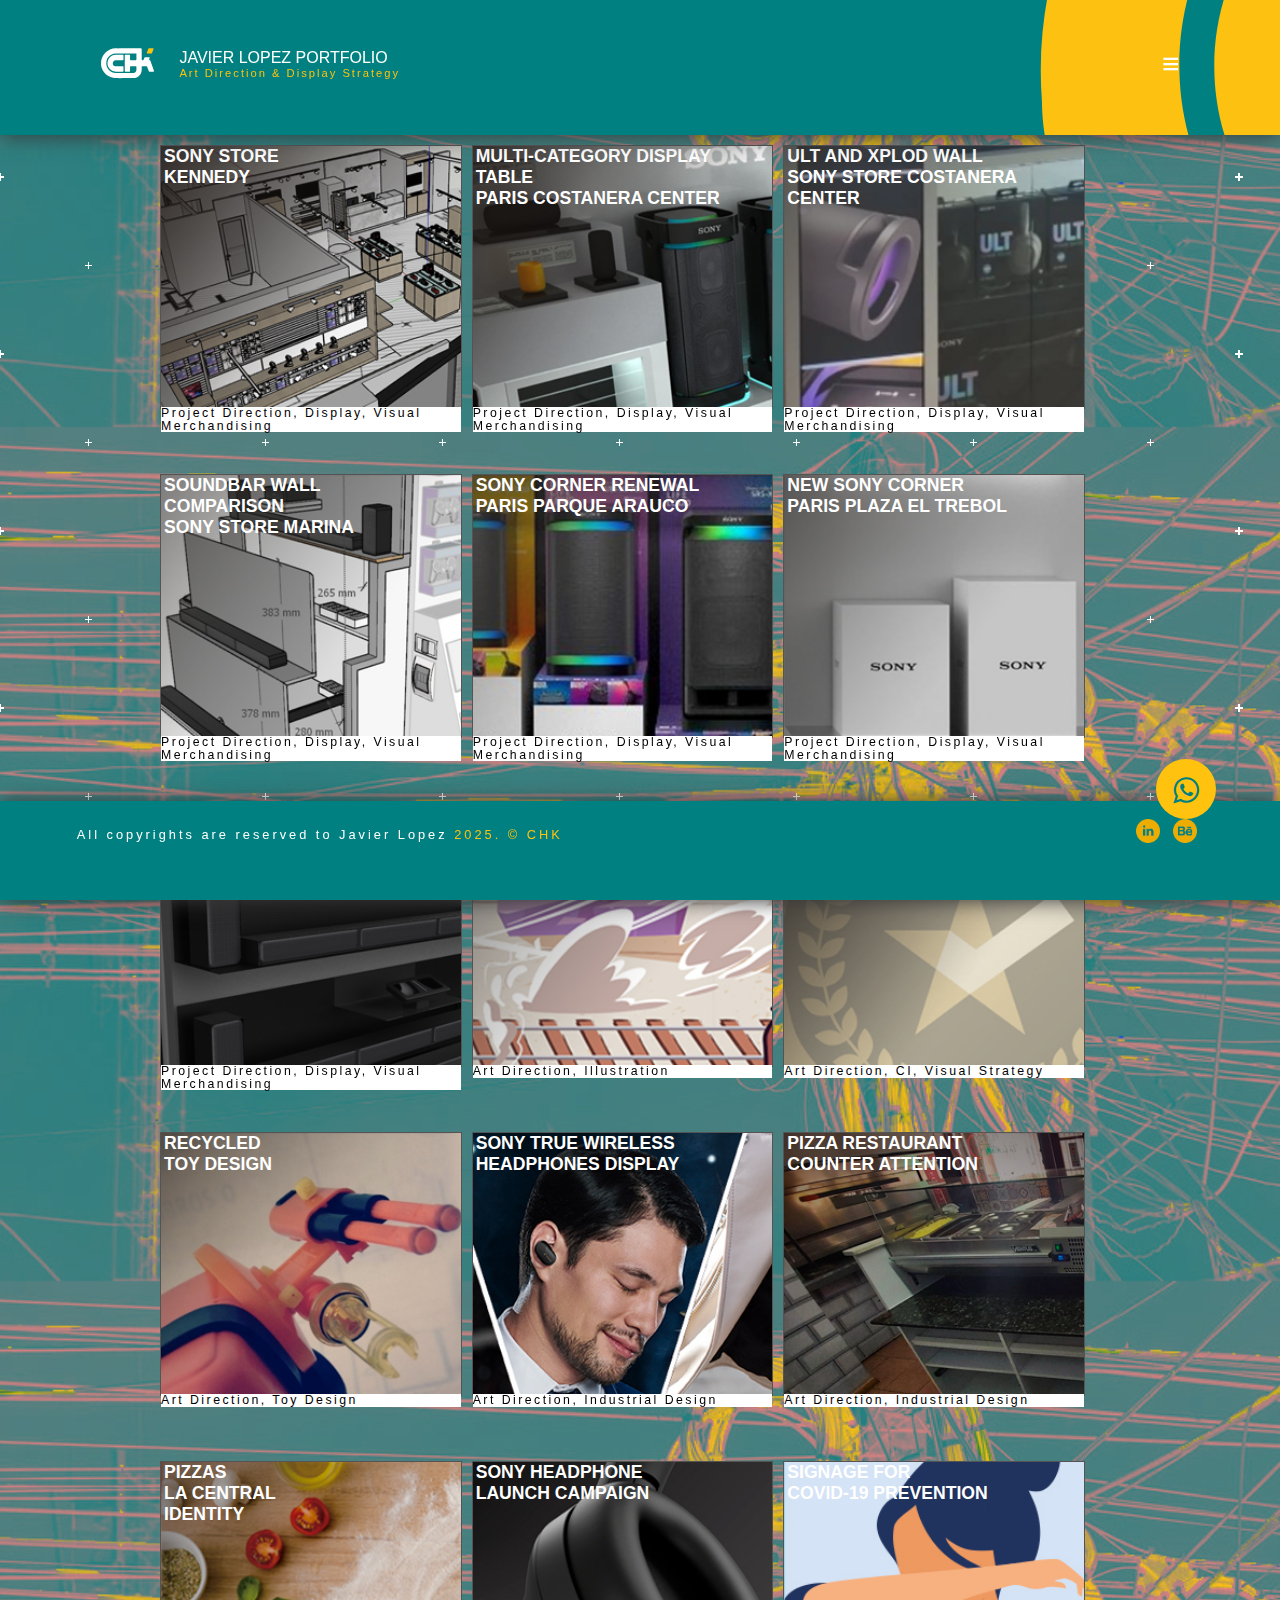
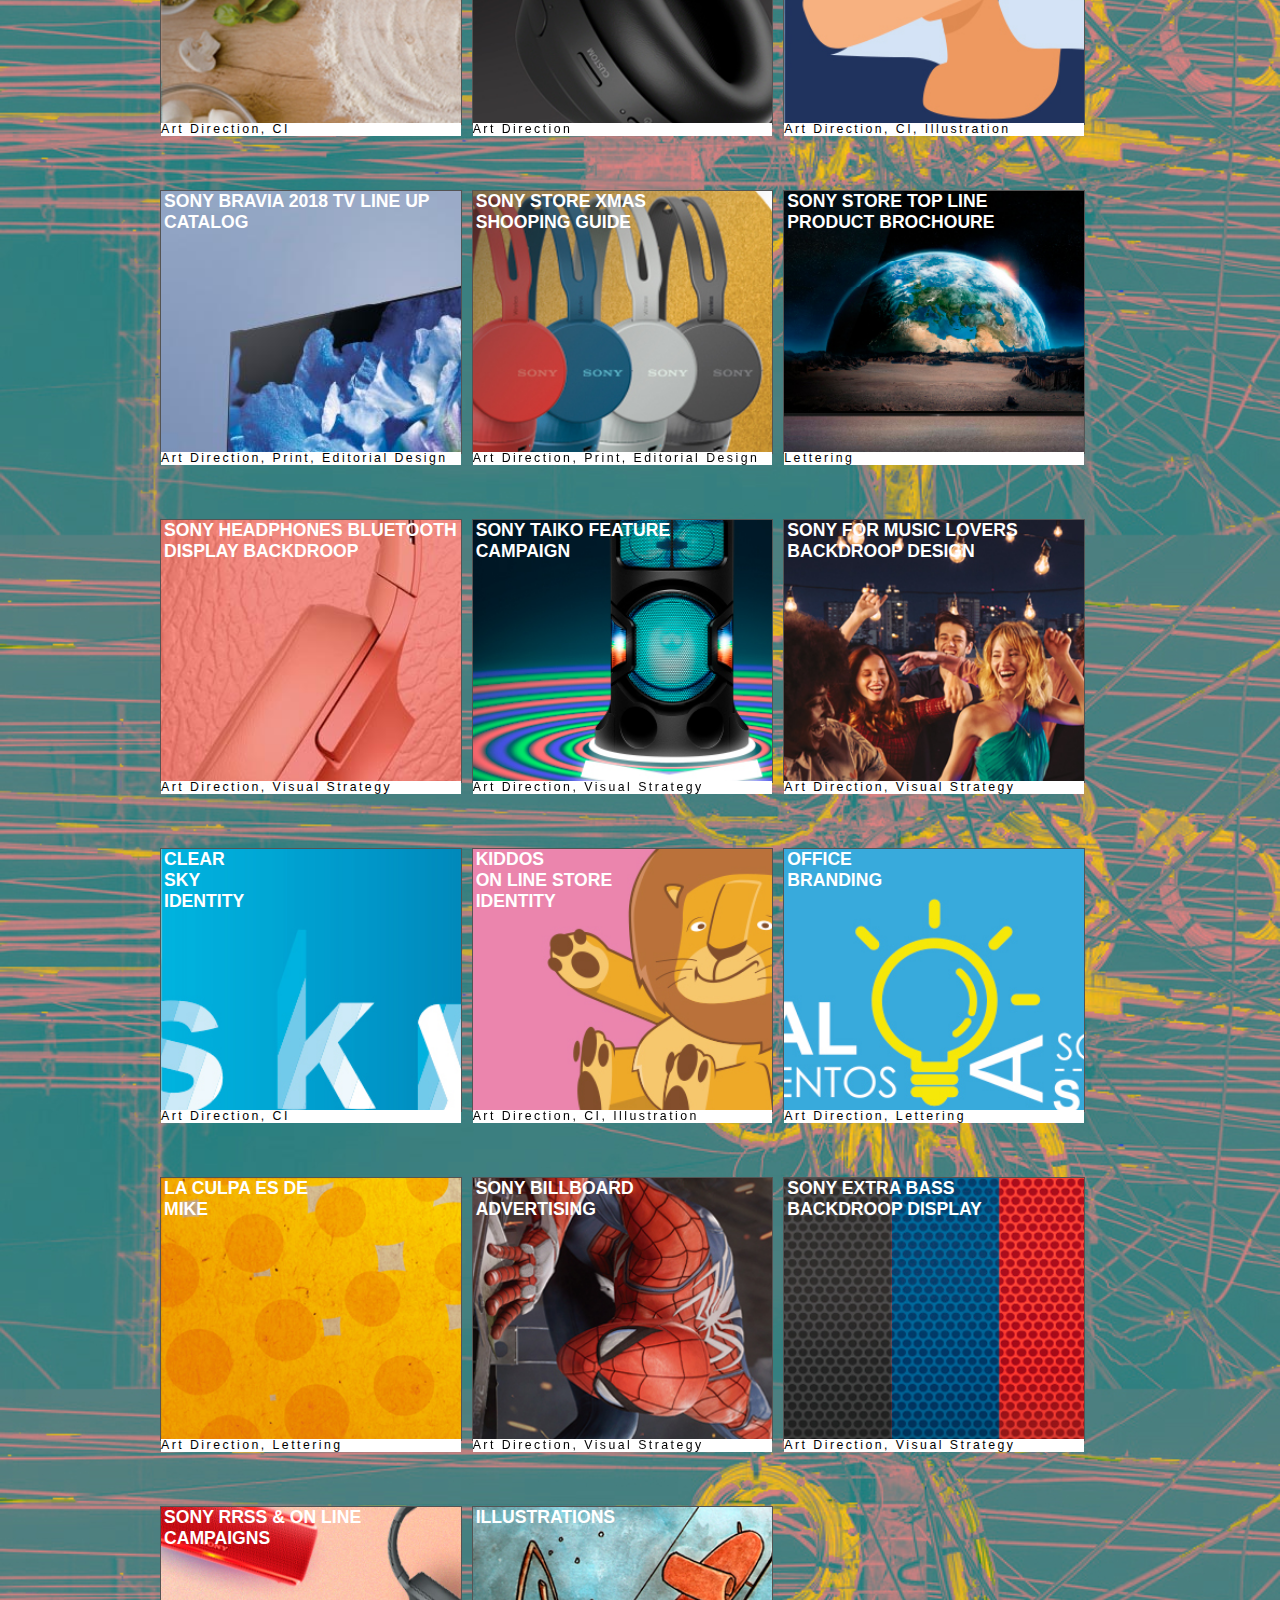
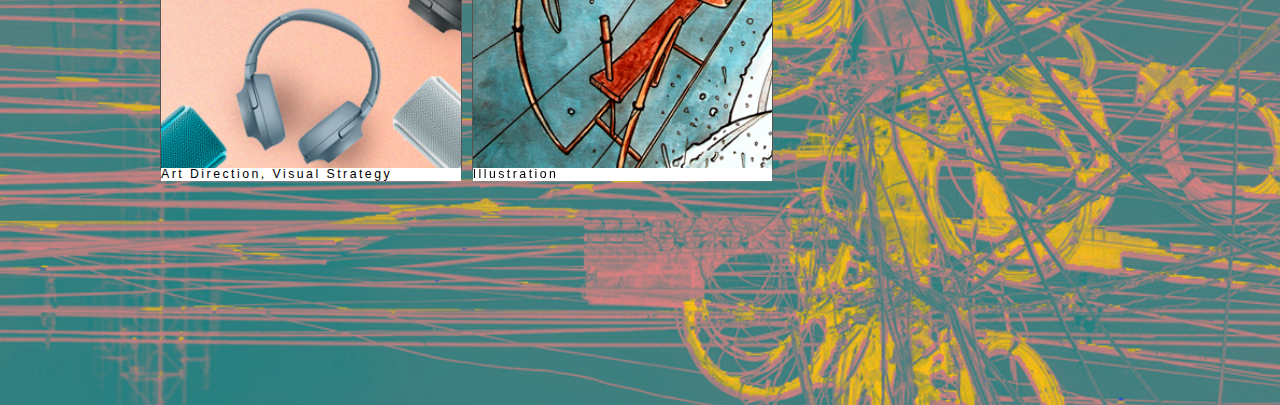
==== commit df5561f3: "Add files via upload" ====
--- a/index.html
+++ b/index.html
@@ -108,7 +108,7 @@
   <div class="fc">
 
 	<a href="#miModal29" class="item" id="item29">
-		SONY STORE<br>KENNEDY<p class="caption">Project Direction, Display</p>
+		SONY STORE<br>KENNEDY<p class="caption">Project Direction, Display, Visual Merchandising</p>
 		</a>
 		<div id="miModal29" class="modal">
 		<div class="modal-contenido">
@@ -148,7 +148,7 @@
 		</div>
 
 	<a href="#miModal28" class="item" id="item28">
-		MULTI-CATEGORY DISPLAY TABLE<br>PARIS COSTANERA CENTER<p class="caption">Project Direction, Display</p>
+		MULTI-CATEGORY DISPLAY TABLE<br>PARIS COSTANERA CENTER<p class="caption">Project Direction, Display, Visual Merchandising</p>
 		</a>
 		<div id="miModal28" class="modal">
 		<div class="modal-contenido">
@@ -188,7 +188,7 @@
 		</div>
 
 	<a href="#miModal27" class="item" id="item27">
-		ULT AND XPLOD WALL<br>SONY STORE COSTANERA CENTER<p class="caption">Project Direction, Display</p>
+		ULT AND XPLOD WALL<br>SONY STORE COSTANERA CENTER<p class="caption">Project Direction, Display, Visual Merchandising</p>
 		</a>
 		<div id="miModal27" class="modal">
 		<div class="modal-contenido">
@@ -231,7 +231,7 @@
 		</div>
 
 	<a href="#miModal26" class="item" id="item26">
-		SOUNDBAR WALL<br>COMPARISON<br>SONY STORE MARINA<p class="caption">Project Direction, Display</p>
+		SOUNDBAR WALL<br>COMPARISON<br>SONY STORE MARINA<p class="caption">Project Direction, Display, Visual Merchandising</p>
 		</a>
 		<div id="miModal26" class="modal">
 		<div class="modal-contenido">
@@ -266,7 +266,7 @@
 		</div>
 
 	<a href="#miModal25" class="item" id="item25">
-		SONY CORNER RENEWAL<br>PARIS PARQUE ARAUCO<p class="caption">Project Direction, Display</p>
+		SONY CORNER RENEWAL<br>PARIS PARQUE ARAUCO<p class="caption">Project Direction, Display, Visual Merchandising</p>
 		</a>
 		<div id="miModal25" class="modal">
 		<div class="modal-contenido">
@@ -304,7 +304,7 @@
 		</div>
 
 	<a href="#miModal24" class="item" id="item24">
-		NEW SONY CORNER<br>PARIS PLAZA EL TREBOL<p class="caption">Project Direction, Display</p>
+		NEW SONY CORNER<br>PARIS PLAZA EL TREBOL<p class="caption">Project Direction, Display, Visual Merchandising</p>
 		</a>
 		<div id="miModal24" class="modal">
 		<div class="modal-contenido">
@@ -341,7 +341,7 @@
 		</div>
 
 	<a href="#miModal23" class="item" id="item23">
-		SOUNDBAR WALL<br>COMPARISON<br>PARIS ALTO LAS CONDES<p class="caption">Project Direction, Display</p>
+		SOUNDBAR WALL<br>COMPARISON<br>PARIS ALTO LAS CONDES<p class="caption">Project Direction, Display, Visual Merchandising</p>
 		</a>
 		<div id="miModal23" class="modal">
 		<div class="modal-contenido">
--- a/style.css
+++ b/style.css
@@ -5,7 +5,6 @@
 	margin:0px;
 	padding: 0px;
 	background-color: teal;
-	background-image: url("cables_3_desktop.jpg");
 	background-repeat: no-repeat;
 	background-size: cover;
 	background-attachment:fixed;
@@ -686,6 +685,59 @@
 		width: calc((100% - 55px) / 2);
 }
 
+.item:first-child {
+	margin-top: 0 !important; /* Elimina cualquier margen superior */
+	padding-top: 0 !important; /* Elimina cualquier padding superior */
+}
+
+}
+
+@media screen and (max-width: 767px) {
+    .item {
+        width: 100%; /* Asegura que cada ítem ocupe todo el ancho disponible */
+        margin-top: 0 !important; /* Elimina márgenes superiores */
+        padding-top: 0 !important; /* Elimina paddings superiores */
+    }
+
+    .fc {
+        display: flex; /* Activa Flexbox */
+        flex-wrap: wrap; /* Permite que los elementos se envuelvan */
+        justify-content: center; /* Centra los elementos horizontalmente */
+        align-items: flex-start; /* Alinea los elementos al inicio verticalmente */
+        gap: 10px; /* Añade un pequeño espacio entre los elementos */
+    }
+
+}
+
+@media screen and (min-width: 768px) and (max-width: 1024px) and (orientation: portrait) {
+	
+	.headerback {
+		background-image: url("logotipo2.svg");
+		position: absolute;
+		background-repeat: no-repeat;
+		background-size: 2400px;
+		width: 2400px;
+		height: calc(15vh + 20rem);
+		top: -20rem;
+		z-index: 0;
+	
+	}
+	.footer {
+        height: 8vh; /* Reduce la altura del footer */
+        padding-top: 0.5rem; /* Ajusta el padding superior */
+        padding-bottom: 0.5rem; /* Ajusta el padding inferior */
+    }
+
+    .footer h1 {
+        font-size: 0.8rem; /* Ajusta el tamaño del texto */
+        padding-top: 0.5rem; /* Reduce el espacio superior */
+        padding-bottom: 0.5rem; /* Reduce el espacio inferior */
+    }
+
+    .foot {
+        align-items: center; /* Centra los elementos verticalmente */
+        justify-content: space-between; /* Distribuye los elementos horizontalmente */
+    }
 }
 
 
@@ -706,52 +758,56 @@
 @media screen and (min-width: 1068px){
 	
 	body {
-			background-image: url("cables_3_desktop.jpg");
-		
-	}
+			background-image: url("cables_3_desktop-v.jpg");
+		
+	}
+
+	
 	
 	
 	.patternbox {
 	animation: animatedBackground 20s linear infinite;
 }
 	
-	/* header desplegable */
-	
-	.overlay {
-        width: 100vw;
-    }
-
-    .overlay .closebtn {
-        position: relative;
-        font-size: 40px;
-        top: calc(100% - 98vh);
-        margin-left: calc(100% - 1.5rem);
-    }
-
-    .overlay-content h1 {
-        top: -30vh;
-    }
-
-    .overlay-content a {
-        position: relative;
-        top: -22vh;
-        width: 45vw;
-    }
-
-    .overlay-content .about {
-        font-size: 0.9em;
-    }
-
-    .overlay-content img {
-        position: relative;
-        top: -15vh;
-        width: 400px;
-        line-height: 150px;
-        padding: 0.5rem 1rem;
-    }
-
-	
-	/* fin de header desplegable */
+/* header desplegable */
+	
+.overlay {
+	width: 100vw;
+		  right: 0;
+  }
+  
+	  
+	  .overlay .closebtn {
+		  position: relative;
+	font-size: 40px;
+	top: -1.5vh;
+	  margin-left: calc((100%) - (6.1rem));
+	}
+	  
+	  
+	  .overlay-content h1 {
+	  top: calc((-30vh) + (-2em));
+  }
+	  
+	  .overlay-content a{
+		  width: 80vw;
+		  position: relative;
+		  top: -28vh;
+	  }
+	  
+		  .overlay-content .about {
+	  font-size: 0.7em;
+			  width: calc(100% - 5vw);
+  }
+	  
+	  .overlay-content img {
+		  position: relative;
+		  top: -40vh;
+	  width: 60vw;
+	  
+  }
+	  
+  /* fin de header desplegable */
 	
 	
 		.logo-icon svg{
@@ -790,25 +846,37 @@
 }
 	
 	
-	.fc {
-		width: 50vw;
-	}
+.fc, .slider-container {
+    display: flex; /* Activa Flexbox */
+    flex-wrap: wrap; /* Permite que los elementos se envuelvan */
+    justify-content: flex-start; /* Alinea los elementos al inicio horizontalmente */
+    align-items: flex-start; /* Alinea los elementos al inicio verticalmente */
+    gap: 10px; /* Añade espacio uniforme entre los elementos */
+}
+
 	.item {
 		width: calc((100% - 110px) / 4);
-		height: 4em;
-}
+		height: 15em;
+		box-sizing: border-box; /* Asegura que el padding y el borde no afecten el tamaño total */
+	}
 		.item:first-child {
 			margin-top: 0;
 	}
 	
-	.foot {
-		width: 50vw;
-	}
+	.footer {
+		width: 100vw;
+		padding-left: 0rem;
+		padding-right: 1rem;
+		}
 	
 	.footer h1 {
-		font-size: 0.8rem;
-		width: calc(100% - 6.5rem);
-		padding-left: 0.5rem;
+	font-size: .8rem;
+	width: calc(100% - 8rem);
+
+}
+	
+	.itembot {
+		width: 50%;
 	}
 	
 
@@ -844,6 +912,53 @@
         padding-left: 3.8rem;
         padding-right: 3.8rem;
     }
+
+		.slider-container {
+			position: relative;
+			height: 300px; /* Altura fija del contenedor */
+		}
+		
+
+		.slider-nav {
+			display: flex;
+			align-items: center;
+			justify-content: center;
+			height: 10%;
+			position: absolute;
+			top: 50vh;
+		}
+
+		.s.slider-nav slider-nav-next {
+			display: flex;
+			align-items: center;
+			justify-content: center;
+			height: 10%;
+			position: absolute;
+			top: 50vh;
+		}
+
+		.modal-contenido img {
+			max-width: 20vw !important;
+			height: auto !important;
+			margin: 0 auto !important;
+			display: block !important;
+		}
+
+		.modal-contenido .slider-container {
+			display: flex; /* Activa Flexbox */
+			flex-wrap: nowrap; /* Evita que las imágenes se envuelvan */
+			justify-content: flex-start; /* Alinea las imágenes al inicio */
+			align-items: center; /* Centra las imágenes verticalmente */
+			gap: 0; /* Elimina espacios entre las imágenes */
+			overflow-x: auto; /* Permite el desplazamiento horizontal si es necesario */
+		}
+	
+		.modal-contenido .slider-container img {
+			max-width: auto; /* Ajusta el ancho automáticamente */
+			height: auto; /* Mantén la proporción de las imágenes */
+			flex: 0 0 auto; /* Evita que las imágenes se redimensionen */
+		}
+
 }
 
 
--- a/whatsapp.css
+++ b/whatsapp.css
@@ -33,11 +33,17 @@
 	
 	@media screen and (min-width: 1068px){
 	.float {
-	right:20vw;
-	bottom:70px;
+	right:5vw;
+	bottom:9vh;
 	
 }
 		
 	}
 	
+}
+@media screen and (min-width: 768px) and (max-width: 1024px) and (orientation: portrait) {
+    .float {
+        bottom: 7vh; /* Ajusta la distancia desde la parte inferior */
+        right: 4.9vh; /* Mantén la distancia desde la derecha */
+    }
 }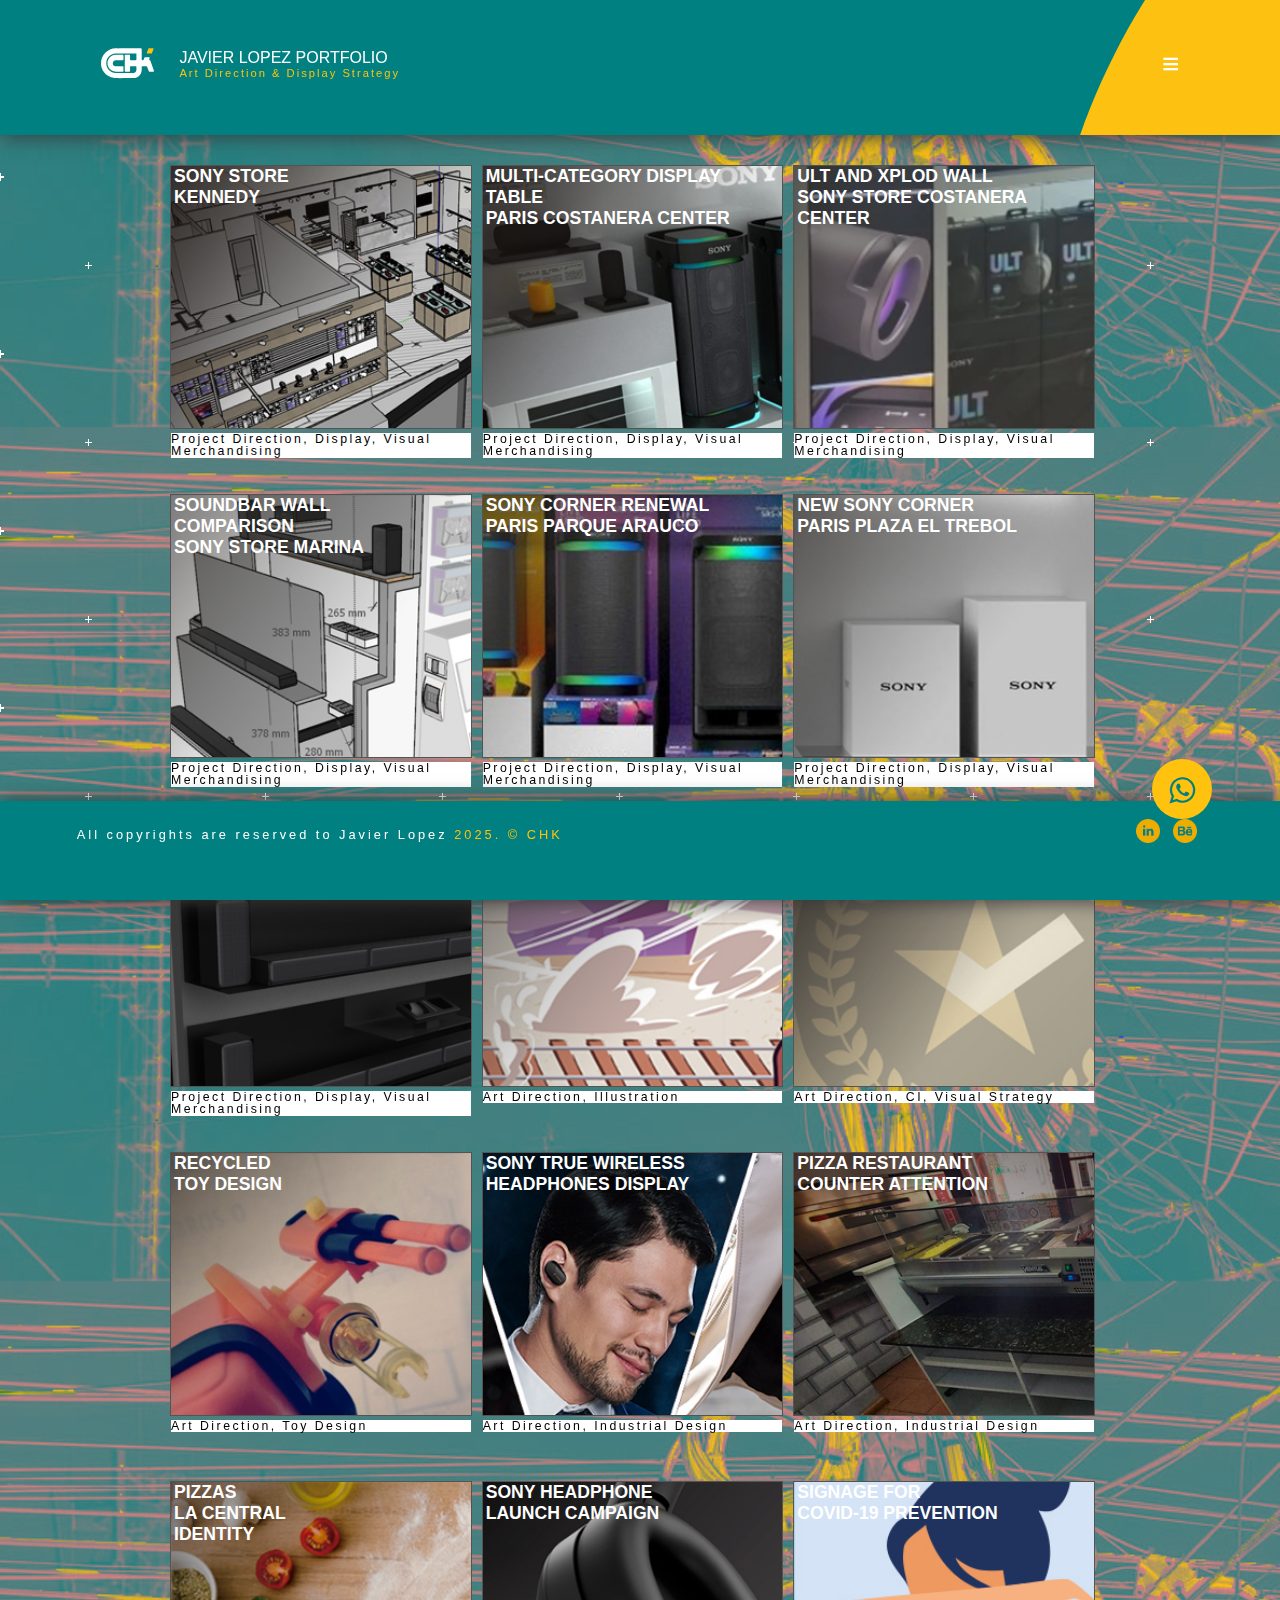
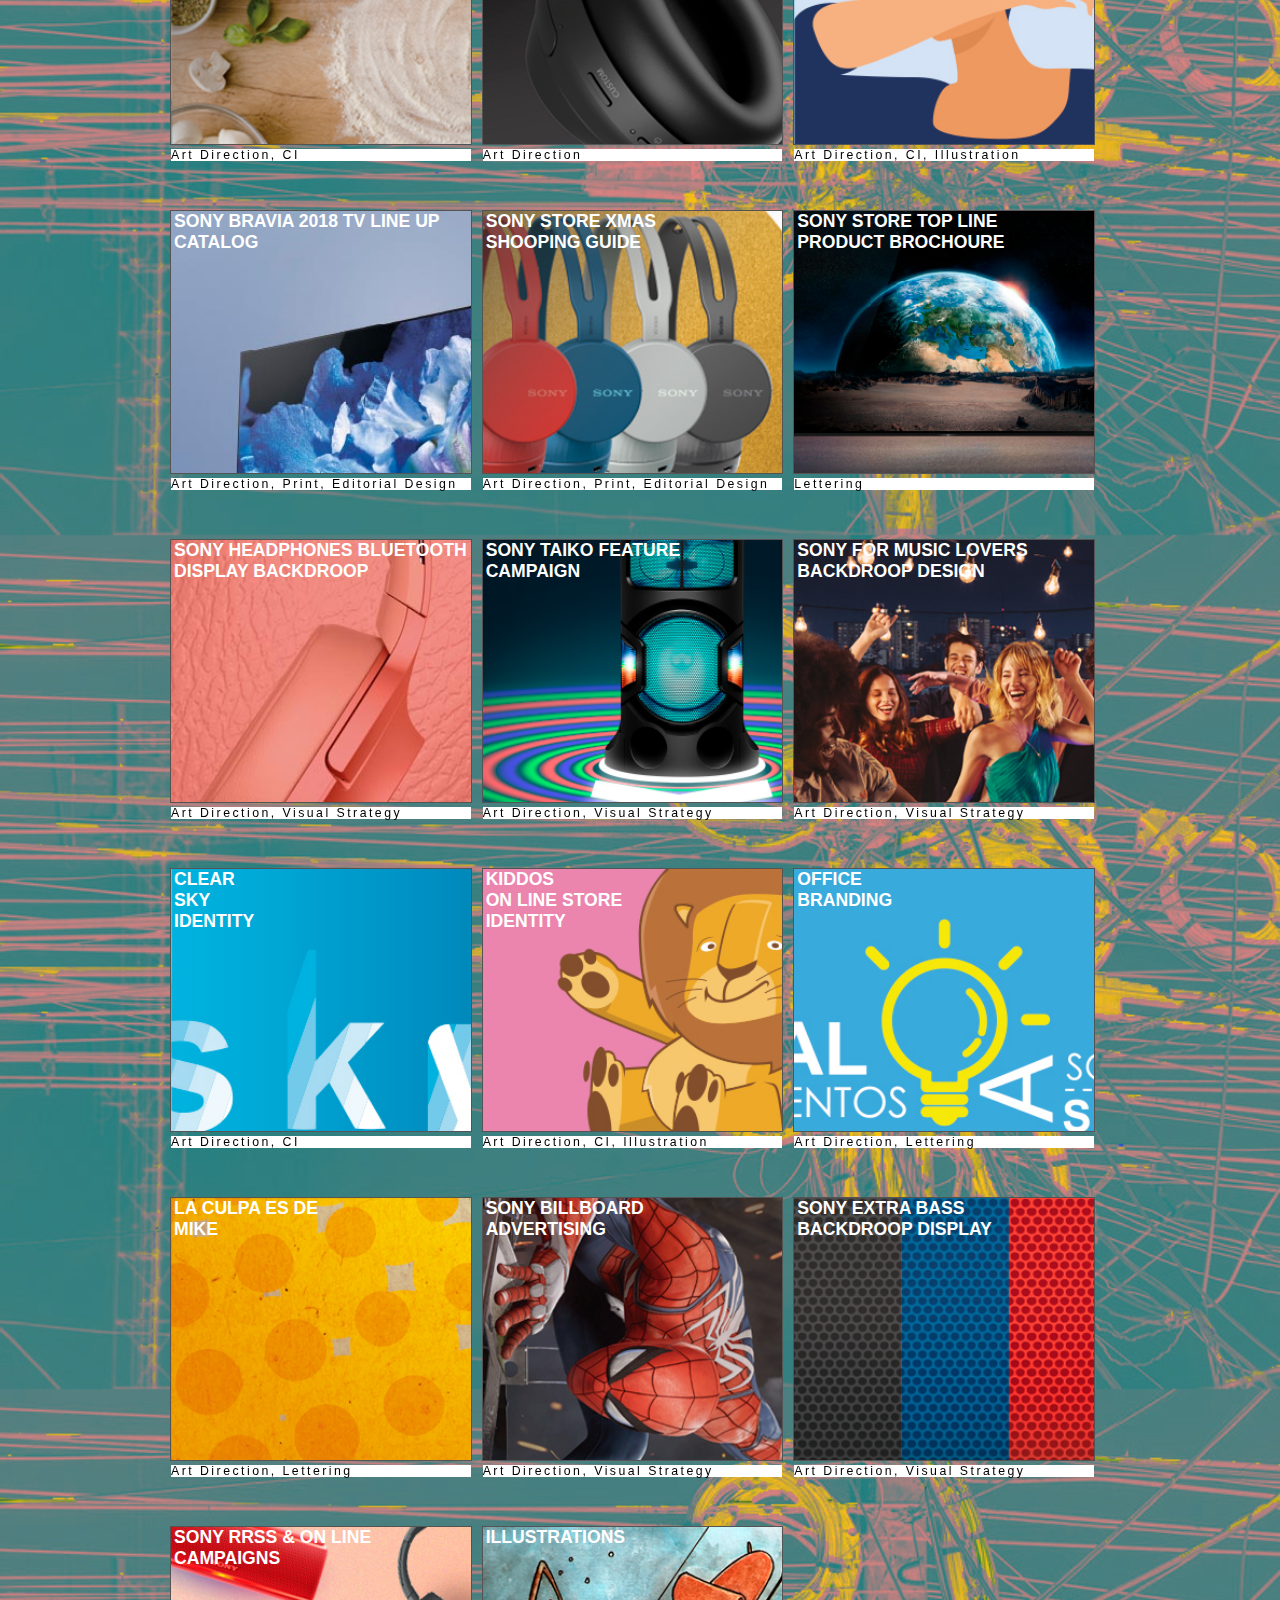
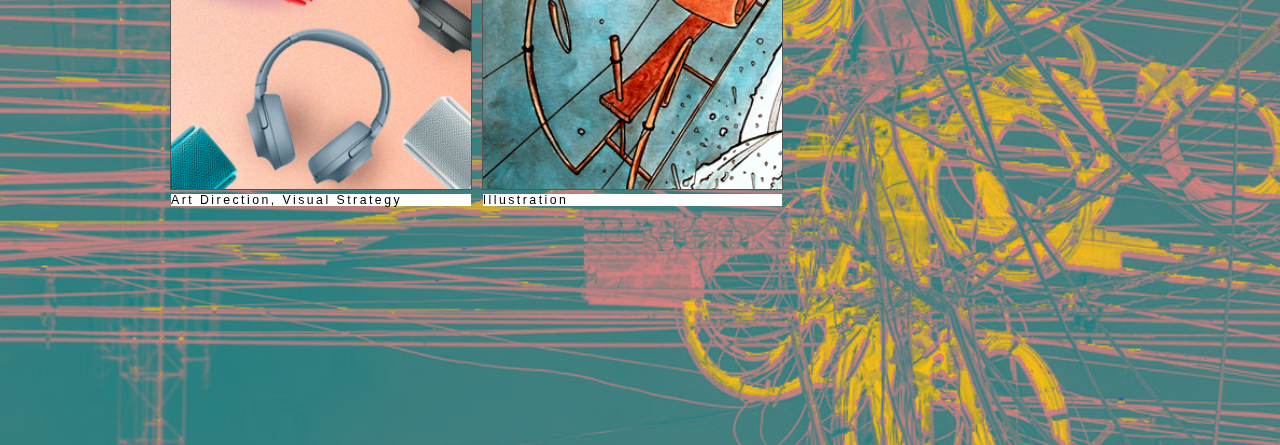
==== commit 87a820f7: "Add files via upload" ====
--- a/index.html
+++ b/index.html
@@ -28,7 +28,7 @@
 		<div class="cablesbox">
 	
 	  <link rel="stylesheet" href="https://maxcdn.bootstrapcdn.com/font-awesome/4.5.0/css/font-awesome.min.css">
-<a href="https://api.whatsapp.com/send?phone=56939132270&text=" class="float" target="_blank">
+<a href="https://api.whatsapp.com/send?phone=56939132270&text=Hola Hola!" class="float" target="_blank">
 <i class="fa fa-whatsapp my-float"></i>
 </a>
 	
--- a/style.css
+++ b/style.css
@@ -10,6 +10,8 @@
 	background-attachment:fixed;
 	font-family: arial;
 	width: 100vw;
+	max-width: 1200px; /* Ajusta este valor al ancho máximo de tu diseño 
+    box-sizing: border-box; /* Asegura que el padding y el borde no afecten el ancho total */
 		}
 
 
@@ -206,6 +208,18 @@
 
 /* contenedor contenido */
 
+main {
+    width: 80%; /* Ajusta el ancho del contenido principal */
+    max-width: 1200px; /* Limita el ancho máximo */
+    margin: 0 auto; /* Centra el contenido horizontalmente */
+    padding: 20px; /* Añade espacio interno */
+    box-sizing: border-box; /* Asegura que el padding no afecte el ancho total */
+    display: flex; /* Activa Flexbox para organizar los elementos */
+    flex-direction: column; /* Organiza los elementos en una columna */
+    align-items: center; /* Centra los elementos horizontalmente */
+    gap: 20px; /* Añade espacio entre los elementos */
+}
+
 .fc {
 	width: 50vw;
 	margin: auto;
@@ -422,6 +436,7 @@
 	}
 	
 	.footer {
+		height: 8vh;
 		width: 100vw;
 		padding-left: 0rem;
 		padding-right: 1rem;
@@ -650,6 +665,22 @@
   }
 	
 	@media (orientation: landscape) {
+
+		.headerback {
+			background-image: url("logotipo2.svg");
+			position: absolute;
+			background-repeat: no-repeat;
+			background-size: 2400px;
+			width: 2400px;
+			height: calc(15vh + 20rem);
+			top: -20rem;
+			z-index: 0;
+		
+		}
+		.footer {
+			height: 15vh; /* Aumenta la altura del footer */
+		}
+		
 		
 		.patternbox {
 	animation: animatedBackground 20s linear infinite;
@@ -661,19 +692,18 @@
 		
 	.item {
 		width: calc((100% - 55px) / 3);
-		padding-bottom: 5.5em
+		padding-bottom: 5.5em;
+		height: 5em;
 }
 	.top {
     width: 85vw;
 }
-	.footer {
-	padding-left: 3.8rem;
-	padding-right: 3.8rem;
-		}
-		
-}
-
-}
+		
+}
+}
+
+
+
 
 /* TABLET */
 
@@ -806,12 +836,22 @@
 	  width: 60vw;
 	  
   }
+
+  .headerback {
+	background-image: url("logotipo2.svg");
+	position: absolute;
+	background-repeat: no-repeat;
+	background-size: 2400px;
+	width: 2400px;
+	height: calc(15vh + 20rem);
+	top: -20rem;
+
+	z-index: 0;
+
+}
 	  
   /* fin de header desplegable */
 	
-	
-		.logo-icon svg{
-}
 	
 	.header a{
 		width: calc(100% - 6.6rem);
@@ -844,9 +884,15 @@
 	justify-content:space-between;
 
 }
+
+main {
+	width: 75%; /* Reduce el ancho en pantallas grandes */
+	gap: 30px; /* Aumenta el espacio entre los elementos */
+}
 	
 	
 .fc, .slider-container {
+	
     display: flex; /* Activa Flexbox */
     flex-wrap: wrap; /* Permite que los elementos se envuelvan */
     justify-content: flex-start; /* Alinea los elementos al inicio horizontalmente */
@@ -859,11 +905,16 @@
 		height: 15em;
 		box-sizing: border-box; /* Asegura que el padding y el borde no afecten el tamaño total */
 	}
+
+	.item .caption {
+        margin-top: 18px; /* Añade un margen superior de 1px */
+    }
 		.item:first-child {
 			margin-top: 0;
 	}
 	
 	.footer {
+		height: 11vh;
 		width: 100vw;
 		padding-left: 0rem;
 		padding-right: 1rem;
--- a/whatsapp.css
+++ b/whatsapp.css
@@ -33,8 +33,8 @@
 	
 	@media screen and (min-width: 1068px){
 	.float {
-	right:5vw;
-	bottom:9vh;
+	right:5.3vw !important;
+	bottom:9vh !important;
 	
 }
 		
@@ -46,4 +46,12 @@
         bottom: 7vh; /* Ajusta la distancia desde la parte inferior */
         right: 4.9vh; /* Mantén la distancia desde la derecha */
     }
+}
+
+@media (orientation: landscape) {
+	.float {
+		right:3vw;
+		bottom:12vh;
+		
+	}
 }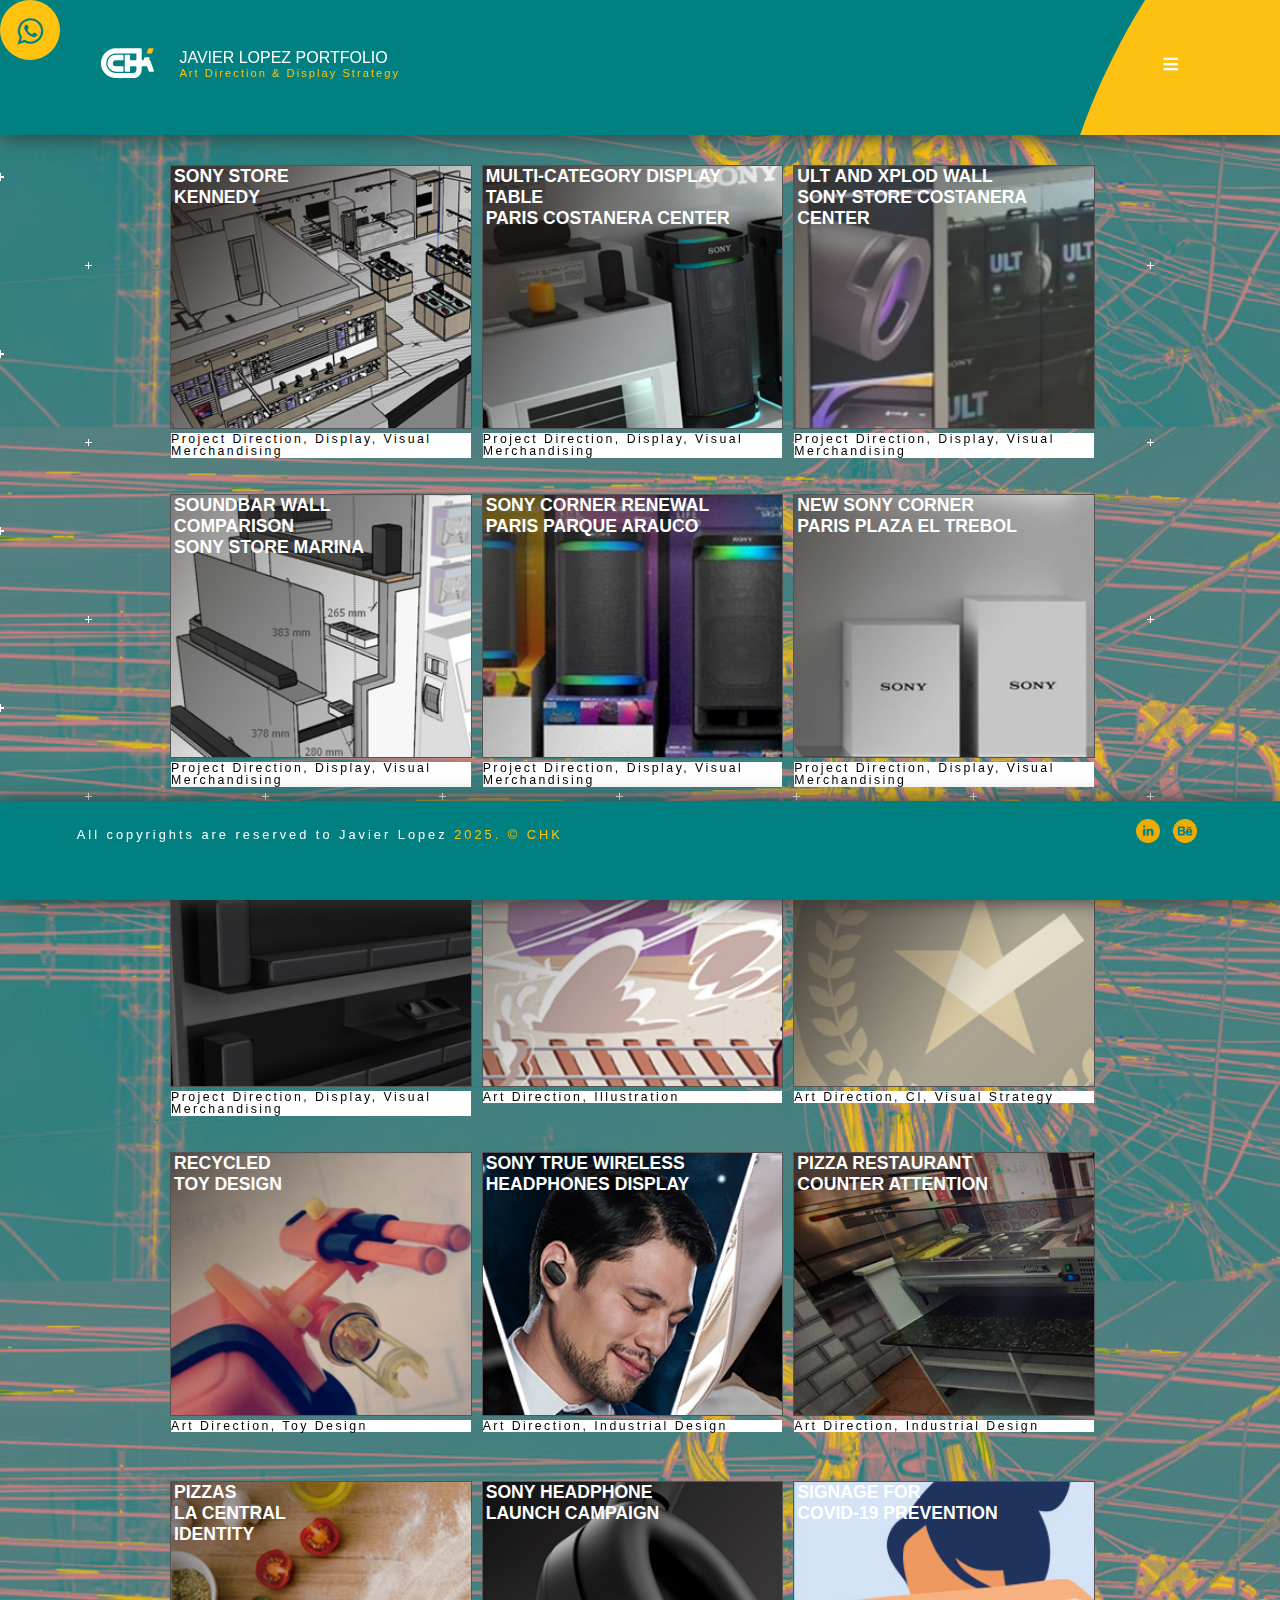
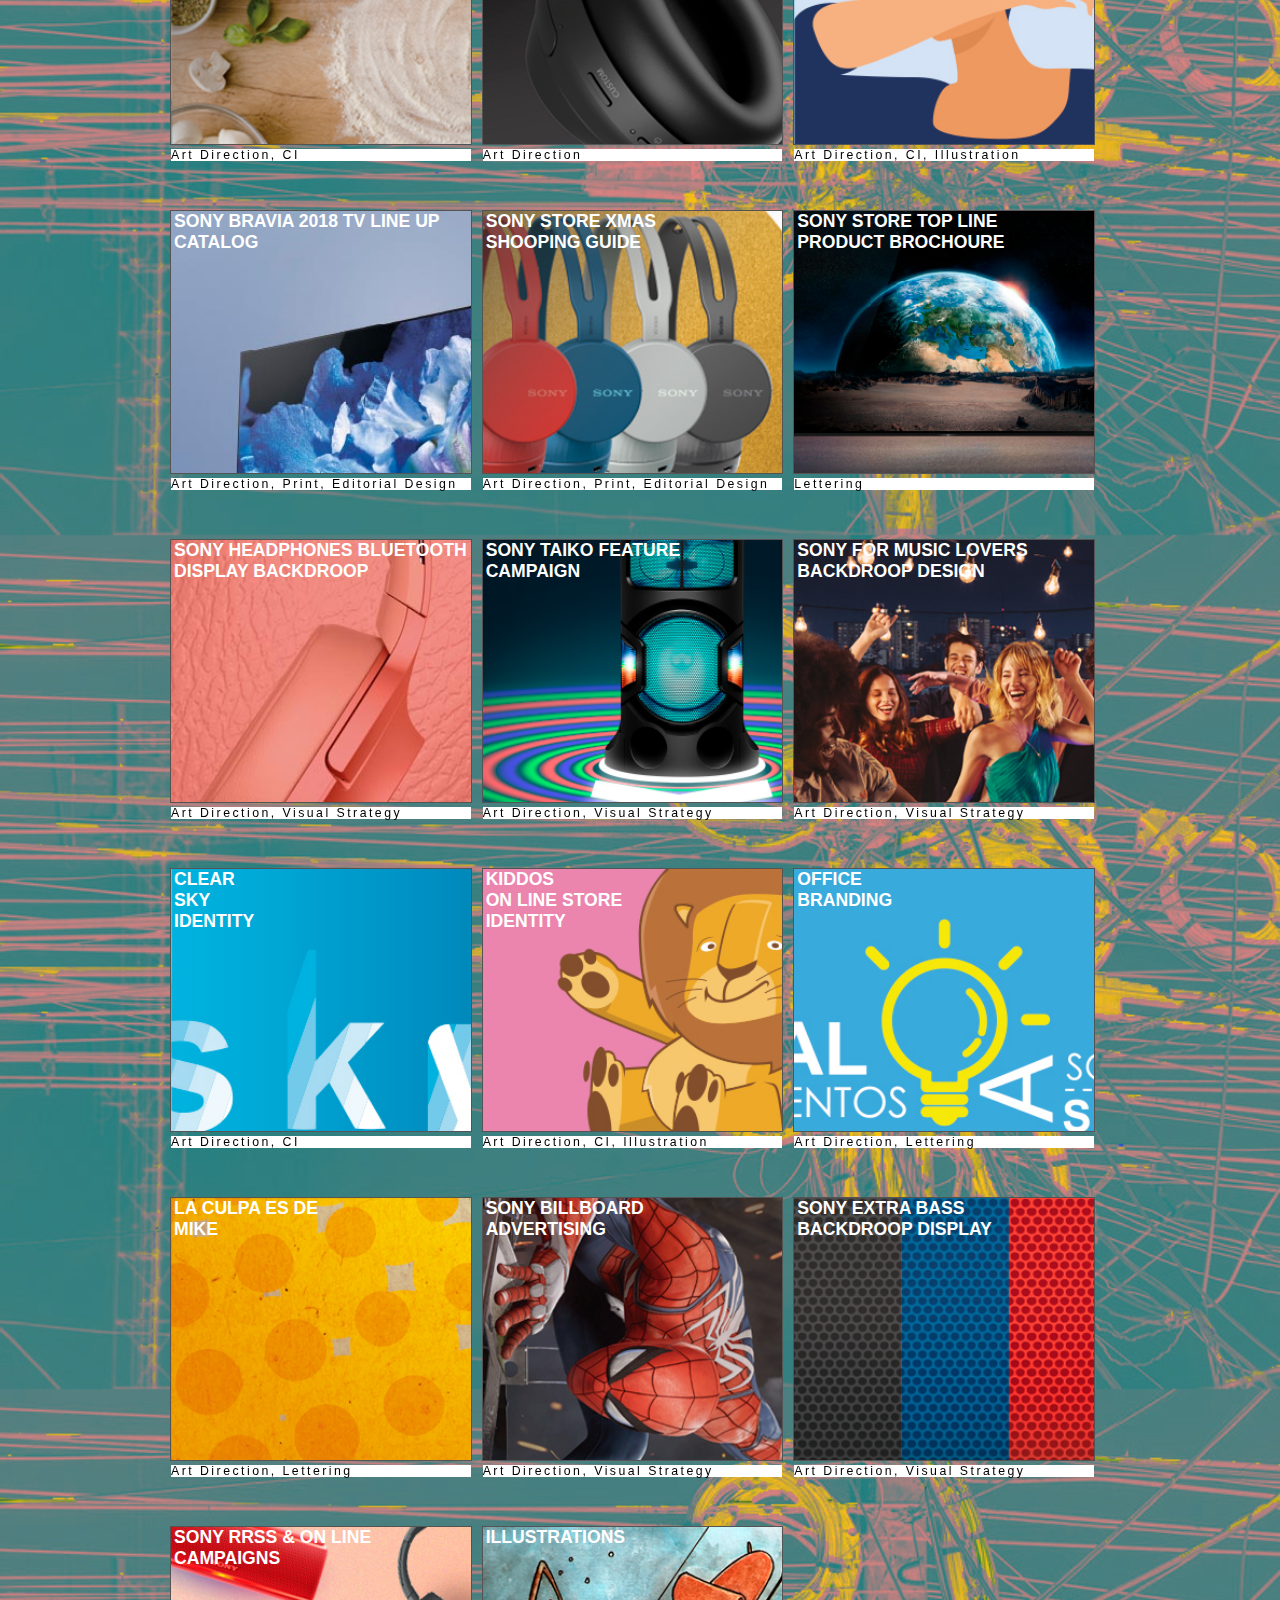
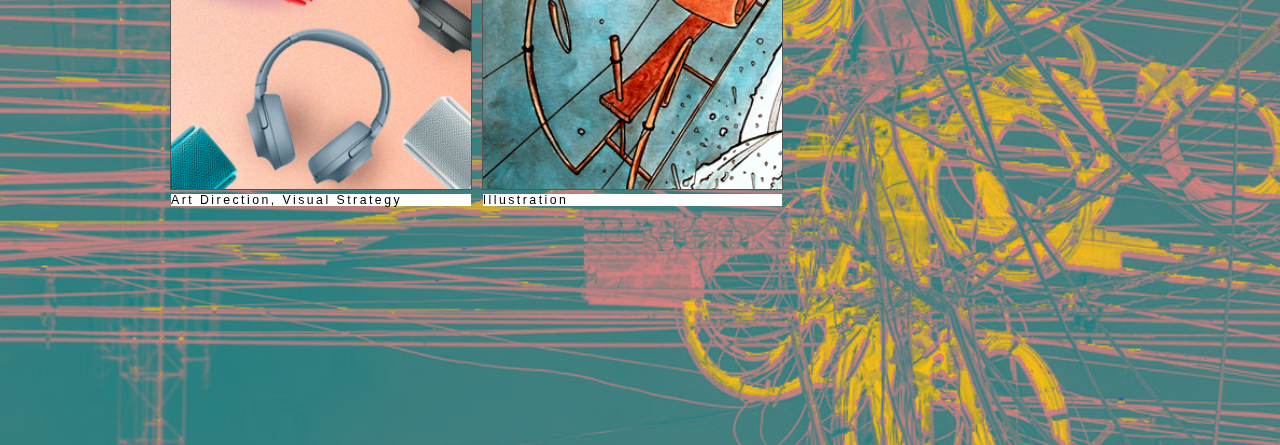
==== commit b5b2a6d4: "Add files via upload" ====
--- a/index.html
+++ b/index.html
@@ -28,7 +28,7 @@
 		<div class="cablesbox">
 	
 	  <link rel="stylesheet" href="https://maxcdn.bootstrapcdn.com/font-awesome/4.5.0/css/font-awesome.min.css">
-<a href="https://api.whatsapp.com/send?phone=56939132270&text=Hola Hola!" class="float" target="_blank">
+<a href="https://api.whatsapp.com/send?phone=56939132270&text=!" class="float" target="_blank">
 <i class="fa fa-whatsapp my-float"></i>
 </a>
 	
--- a/whatsapp.css
+++ b/whatsapp.css
@@ -1,57 +1,34 @@
-.float{
-	position:fixed;
-	width:60px;
-	height:60px;
-	bottom:40px;
-	right:40px;
-	background-color:#ffc20e;
-	color:teal;
-	border-radius:50px;
-	text-align:center;
-  font-size:30px;
-  z-index:100;
+.float {
+    position: fixed;
+    width: 60px;
+    height: 60px;
+    background-color: #ffc20e;
+    color: teal;
+    border-radius: 50px;
+    text-align: center;
+    font-size: 30px;
+    z-index: 100;
 }
 
-.my-float{
-	margin-top:16px;
+.my-float {
+    margin-top: 16px;
 }
 
-@media screen and (min-width: 320px){
-	
-.float {
-	right:4.1vw;
-	bottom:85px;
-	
-}
-	
-		@media (orientation: landscape) {
-		.float {
-right:2vw;
-}
-
-}
-	
-	@media screen and (min-width: 1068px){
-	.float {
-	right:5.3vw !important;
-	bottom:9vh !important;
-	
-}
-		
-	}
-	
-}
-@media screen and (min-width: 768px) and (max-width: 1024px) and (orientation: portrait) {
+/* Versión móvil horizontal */
+@media screen and (max-width: 767px) and (orientation: landscape) {
     .float {
-        bottom: 7vh; /* Ajusta la distancia desde la parte inferior */
-        right: 4.9vh; /* Mantén la distancia desde la derecha */
+		background-color: red !important; /* Prueba visual */
+        bottom: 45px !important;
+        right: 10vw !important;
     }
 }
 
-@media (orientation: landscape) {
-	.float {
-		right:3vw;
-		bottom:12vh;
-		
-	}
-}+
+
+/* Versión tablet horizontal */
+@media screen and (min-width: 768px) and (max-width: 1024px) and (orientation: landscape) {
+    .float {
+        bottom: 10vh !important;
+        right: 5vw !important;
+    }
+}
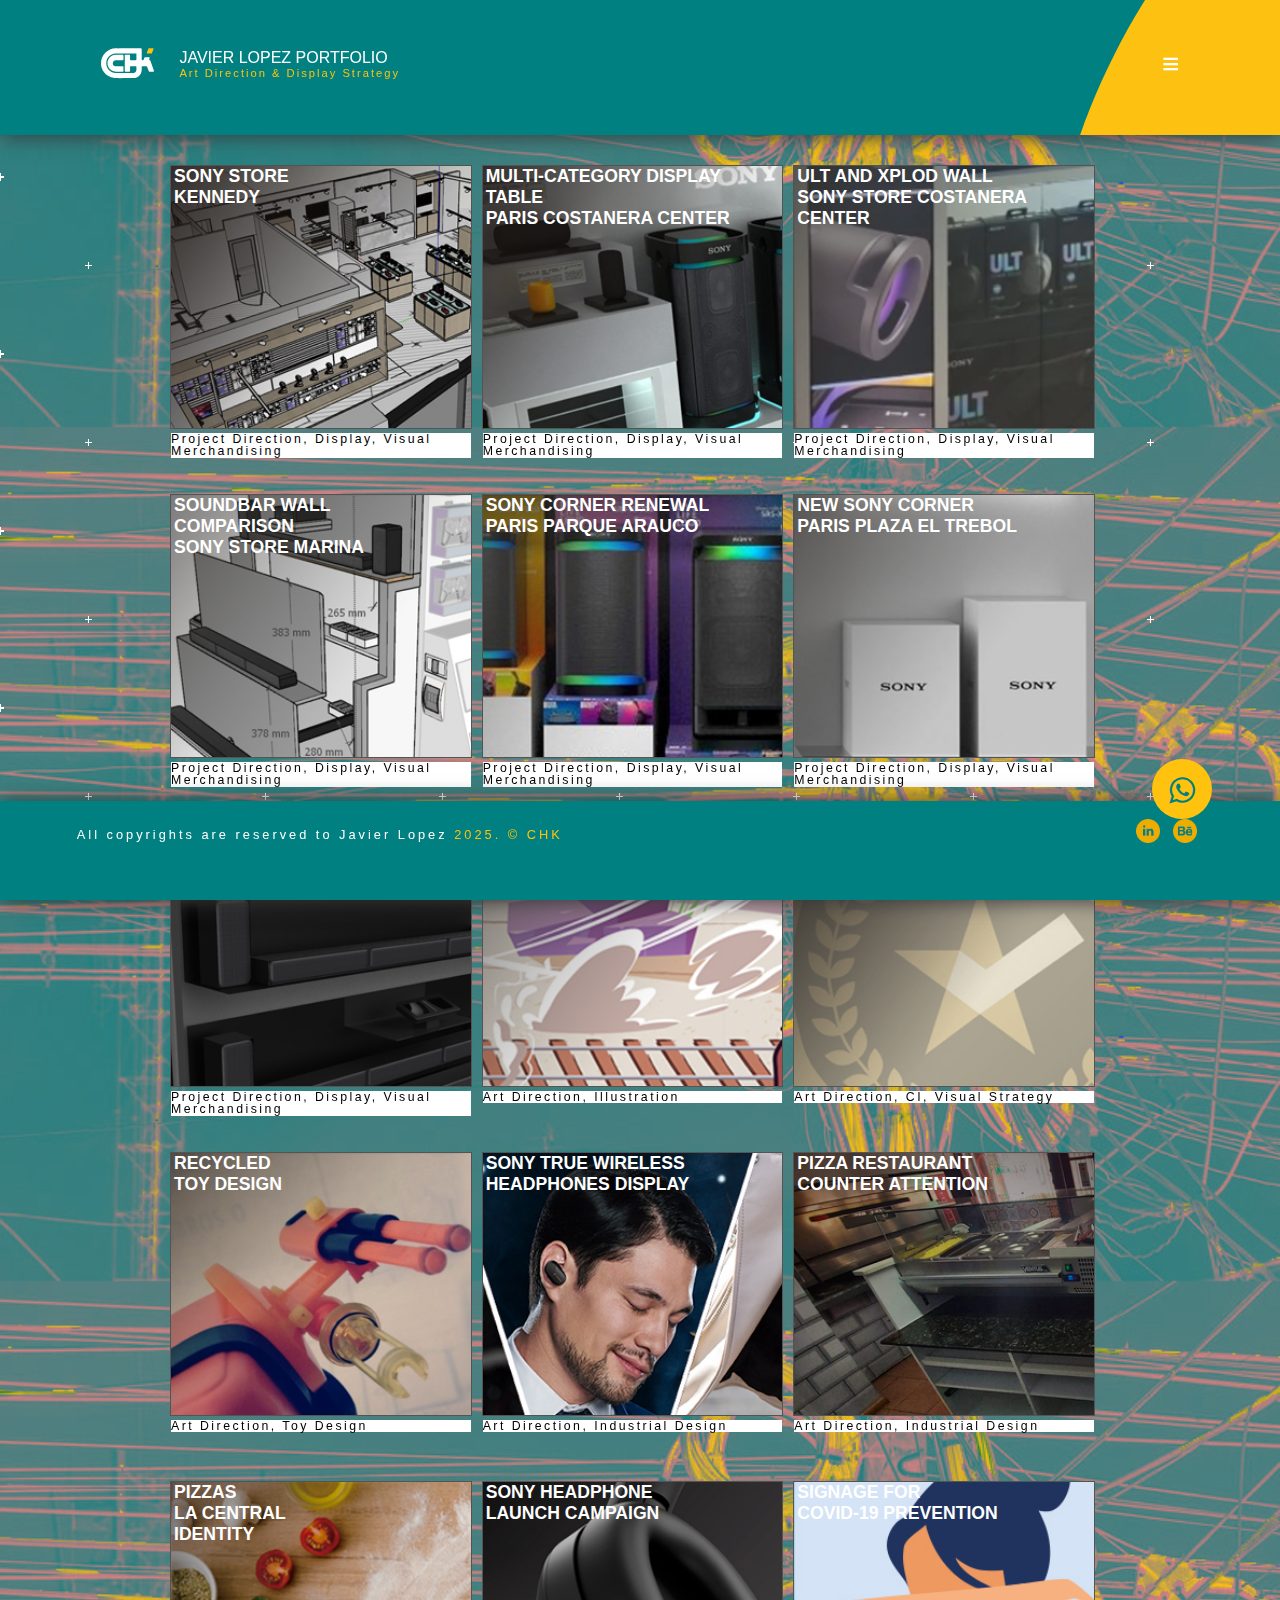
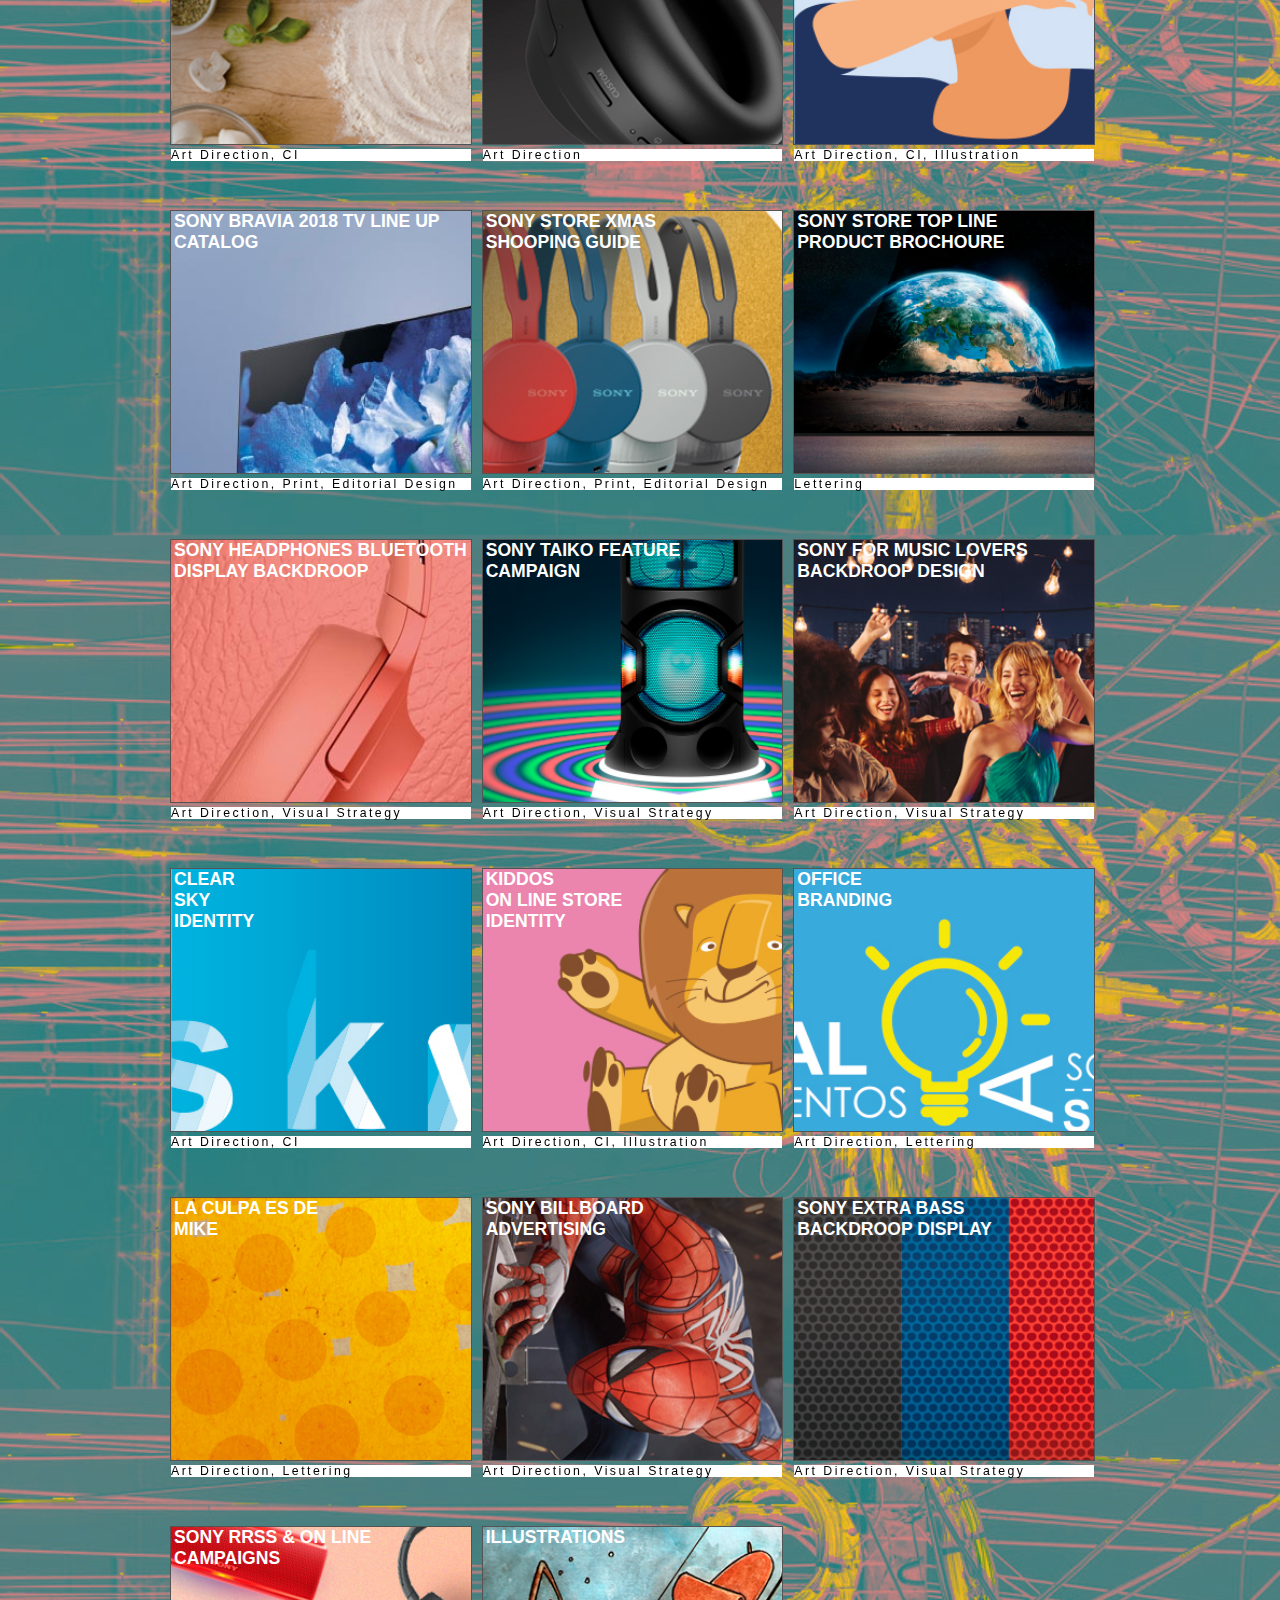
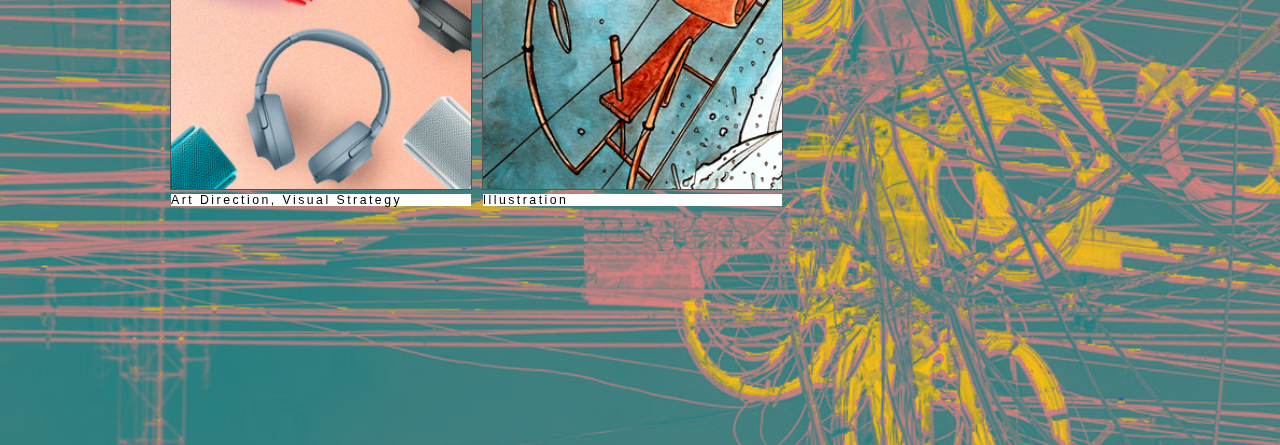
==== commit 9ff6db37: "Add files via upload" ====
--- a/index.html
+++ b/index.html
@@ -28,7 +28,7 @@
 		<div class="cablesbox">
 	
 	  <link rel="stylesheet" href="https://maxcdn.bootstrapcdn.com/font-awesome/4.5.0/css/font-awesome.min.css">
-<a href="https://api.whatsapp.com/send?phone=56939132270&text=!" class="float" target="_blank">
+<a href="https://api.whatsapp.com/send?phone=56939132270&text=" class="float" target="_blank">
 <i class="fa fa-whatsapp my-float"></i>
 </a>
 	
--- a/whatsapp.css
+++ b/whatsapp.css
@@ -14,21 +14,4 @@
     margin-top: 16px;
 }
 
-/* Versión móvil horizontal */
-@media screen and (max-width: 767px) and (orientation: landscape) {
-    .float {
-		background-color: red !important; /* Prueba visual */
-        bottom: 45px !important;
-        right: 10vw !important;
-    }
-}
 
-
-
-/* Versión tablet horizontal */
-@media screen and (min-width: 768px) and (max-width: 1024px) and (orientation: landscape) {
-    .float {
-        bottom: 10vh !important;
-        right: 5vw !important;
-    }
-}
